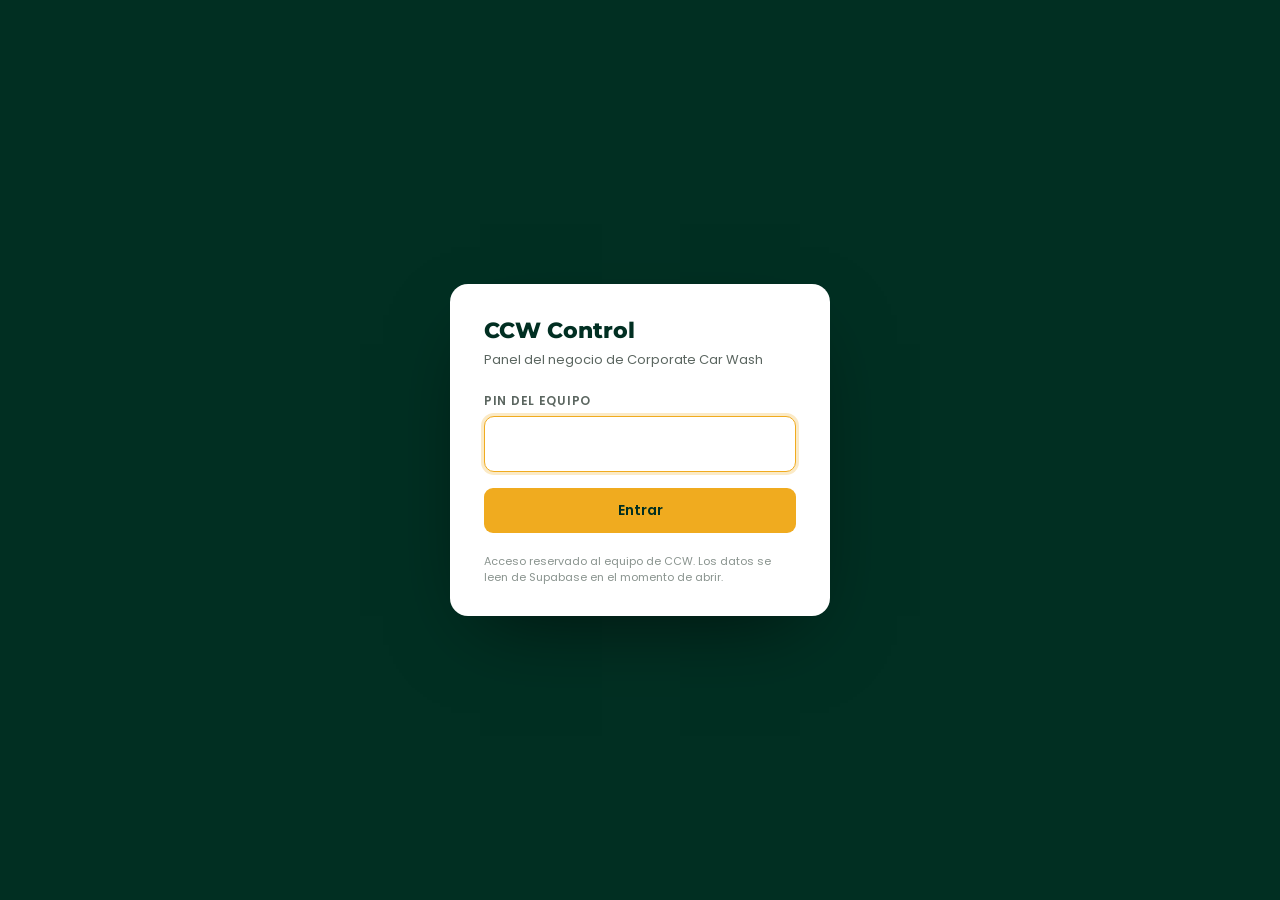
==== ccw-control/index.html @ eb828b96 "CCW Control: página para GitHub Pages con PIN en el navegador; la función pasa a ser solo API (CORS," ====
<!doctype html><html lang="es"><head><meta charset="utf-8"><meta name="viewport" content="width=device-width,initial-scale=1,viewport-fit=cover"><style>:root{color-scheme:light}body{margin:0;font:14px system-ui,sans-serif}img{max-width:100%}[hidden]{display:none!important}</style></head><body><title>CCW Control</title>
<link rel="stylesheet" href="https://fonts.googleapis.com/css2?family=Montserrat:wght@600;700;800&family=Poppins:wght@400;500;600&family=JetBrains+Mono:wght@400;500;600&display=swap">
<style>
  /* Corporate Car Wash: verde #012f22, ámbar #f0ab1f, Montserrat para títulos, Poppins para texto. */
  :root {
    --brand: #012f22; --brand-2: #0a4a38; --accent-ink: #012f22; --amber: #f0ab1f; --amber-soft: #fdf1d3;
    --bg: #f2f5f2; --surface: #ffffff; --surface-2: #f6f8f5; --ink: #0f1f19; --ink-soft: #5c6d66; --line: #dde4df; --line-strong: #bcc8c1;
    --rail: #012f22; --rail-ink: #f3f7f4; --rail-soft: #9db7ac; --rail-active: #f0ab1f;
    --good: #1f8a4c; --good-soft: #dff3e6; --warn: #b26b00; --warn-soft: #fff0d3; --bad: #c0392b; --bad-soft: #fbe1dd; --muted: #93a39c;
    --map-bg: #e9efe6; --map-land: #eef2ea; --map-urban: #f6f4ee; --map-line: #b8c2b9; --map-line-2: #d9dfd6; --map-road: #ffffff; --map-road-case: #cfcac0; --map-motorway: #f3cf8f; --map-motorway-case: #d8ac5b; --map-rail: #b9b3a8; --map-ink: #5b6660; --map-ink-strong: #1b2a24;
    --display: "Montserrat", "Helvetica Neue", Arial, sans-serif; --body: "Poppins", "Segoe UI", system-ui, sans-serif; --mono: "JetBrains Mono", ui-monospace, Consolas, monospace;
    --shadow: 0 1px 2px rgba(1, 47, 34, .06), 0 10px 28px -18px rgba(1, 47, 34, .35);
  }
  @media (prefers-color-scheme: dark) {
    :root:not([data-theme="light"]) {
      --brand: #0d3b2d; --brand-2: #14523f; --accent-ink: #f3b73a; --amber: #f3b73a; --amber-soft: #3b2e0e;
      --bg: #0b1512; --surface: #122019; --surface-2: #182a22; --ink: #e9f0ec; --ink-soft: #a8bbb2; --line: #223b31; --line-strong: #35543f;
      --rail: #07110d; --rail-ink: #f3f7f4; --rail-soft: #8fa89d; --rail-active: #f3b73a;
      --good: #4fcf85; --good-soft: #14382a; --warn: #e6b04f; --warn-soft: #3b2d10; --bad: #f08a80; --bad-soft: #43201d; --muted: #778a80;
      --shadow: none; color-scheme: dark;
    }
  }
  :root[data-theme="dark"] {
    --brand: #0d3b2d; --brand-2: #14523f; --accent-ink: #f3b73a; --amber: #f3b73a; --amber-soft: #3b2e0e;
    --bg: #0b1512; --surface: #122019; --surface-2: #182a22; --ink: #e9f0ec; --ink-soft: #a8bbb2; --line: #223b31; --line-strong: #35543f;
    --rail: #07110d; --rail-ink: #f3f7f4; --rail-soft: #8fa89d; --rail-active: #f3b73a;
    --good: #4fcf85; --good-soft: #14382a; --warn: #e6b04f; --warn-soft: #3b2d10; --bad: #f08a80; --bad-soft: #43201d; --muted: #778a80;
    --shadow: none; color-scheme: dark;
  }
  * { box-sizing: border-box; }
  html, body { height: 100%; }
  body { background: var(--bg); color: var(--ink); font-family: var(--body); font-size: 14px; line-height: 1.5; -webkit-font-smoothing: antialiased; }
  .app { display: grid; grid-template-columns: 236px minmax(0, 1fr); min-height: 100%; background: linear-gradient(90deg, var(--rail) 236px, var(--bg) 236px); }
  .rail { min-width: 0; background: var(--rail); color: var(--rail-ink); padding: calc(20px + env(safe-area-inset-top, 0px)) 14px 18px; display: flex; flex-direction: column; gap: 20px; position: sticky; top: 0; height: 100vh; }
  .mark { display: flex; align-items: center; gap: 12px; padding: 2px 6px; }
  .mark .logo { width: 46px; height: 46px; flex: none; color: #ffffff; }
  .mark .logo svg { width: 100%; height: 100%; display: block; }
  .mark b { font: 700 15px/1.05 var(--display); letter-spacing: .04em; text-transform: uppercase; display: block; }
  .mark span { font: 500 10.5px var(--body); color: var(--rail-soft); letter-spacing: .02em; }
  .nav { display: flex; flex-direction: column; gap: 2px; min-width: 0; }
  .nav button { display: flex; align-items: center; gap: 10px; width: 100%; background: none; border: 0; color: var(--rail-soft); font: 500 13.5px var(--body); padding: 9px 10px; border-radius: 8px; cursor: pointer; text-align: left; }
  .nav button svg { width: 16px; height: 16px; flex: none; }
  .nav button:hover { color: var(--rail-ink); background: rgba(255,255,255,.06); }
  .nav button[aria-selected="true"] { color: var(--rail-ink); background: rgba(255,255,255,.1); box-shadow: inset 3px 0 0 var(--rail-active); font-weight: 600; }
  .nav button:focus-visible { outline: 2px solid var(--rail-active); outline-offset: -2px; }
  .railfoot { margin-top: auto; display: grid; gap: 5px; font: 400 11px var(--body); color: var(--rail-soft); line-height: 1.45; }
  .railfoot b { color: var(--rail-ink); font-weight: 600; }
  .work { min-width: 0; padding: 22px clamp(16px, 3vw, 40px) 72px; display: grid; gap: 26px; align-content: start; }
  .topbar { display: flex; justify-content: space-between; align-items: center; gap: 12px; flex-wrap: wrap; }
  .topbar h1 { font: 800 clamp(22px, 2.4vw, 28px) var(--display); letter-spacing: -.01em; margin: 0; line-height: 1.1; }
  .topbar p { margin: 2px 0 0; color: var(--ink-soft); max-width: 70ch; font-size: 13px; }
  .filter { display: flex; align-items: center; gap: 6px; flex-wrap: wrap; background: var(--surface); border: 1px solid var(--line); border-radius: 10px; padding: 6px 8px; box-shadow: var(--shadow); }
  .filter label { font: 500 11px var(--body); color: var(--ink-soft); }
  .filter select { font: 500 12.5px var(--body); color: var(--ink); background: var(--surface-2); border: 1px solid var(--line); border-radius: 7px; padding: 5px 8px; }
  .filter .chips { display: flex; gap: 4px; flex-wrap: wrap; }
  .filter .chips button { font: 500 11.5px var(--body); color: var(--ink-soft); background: none; border: 1px solid var(--line); border-radius: 999px; padding: 4px 9px; cursor: pointer; }
  .filter .chips button:hover { color: var(--ink); border-color: var(--line-strong); }
  .filter .chips button[aria-pressed="true"] { color: #012f22; background: var(--amber); border-color: var(--amber); font-weight: 600; }
  @media (max-width: 860px) {
    .app { grid-template-columns: minmax(0, 1fr); background: var(--bg); }
    .rail { position: sticky; height: auto; padding: calc(10px + env(safe-area-inset-top, 0px)) 12px 8px; gap: 8px; z-index: 5; }
    .nav { flex-direction: row; overflow-x: auto; scrollbar-width: none; }
    .nav button { white-space: nowrap; padding: 7px 10px; }
    .nav button[aria-selected="true"] { box-shadow: inset 0 -3px 0 var(--rail-active); }
    .railfoot { display: none; }
    .work { padding: 14px 16px 56px; }
  }
  .hero { border-radius: 14px; padding: 20px 22px; color: #fff; display: grid; grid-template-columns: minmax(0, 1fr) auto; gap: 18px; align-items: start; box-shadow: var(--shadow); background: var(--brand); position: relative; overflow: hidden; }
  .hero::after { content: ""; position: absolute; right: -60px; top: -60px; width: 220px; height: 220px; border-radius: 50%; background: rgba(255,255,255,.05); }
  .hero .state { display: inline-flex; align-items: center; gap: 8px; font: 600 11px var(--body); letter-spacing: .1em; text-transform: uppercase; color: rgba(255,255,255,.8); }
  .hero .state i { width: 10px; height: 10px; border-radius: 50%; display: inline-block; }
  .hero .state i.bad { background: #ff6b5b; } .hero .state i.warn { background: var(--amber); } .hero .state i.good { background: #4fe0a0; }
  .hero h2 { font: 800 clamp(19px, 2.2vw, 24px) var(--display); margin: 6px 0 10px; letter-spacing: -.01em; text-wrap: balance; }
  .hero ul { margin: 0; padding-left: 18px; display: grid; gap: 4px; max-width: 80ch; font-size: 13.5px; color: rgba(255,255,255,.92); }
  .hero .big { text-align: right; font: 500 11.5px var(--body); color: rgba(255,255,255,.8); position: relative; }
  .hero .big b { display: block; font: 800 44px var(--display); line-height: 1; letter-spacing: -.02em; color: var(--amber); }
  @media (max-width: 760px) { .hero { grid-template-columns: 1fr; } .hero .big { text-align: left; } }
  .kpis { display: grid; grid-template-columns: repeat(4, minmax(0, 1fr)); gap: 20px; }
  @media (max-width: 1100px) { .kpis { grid-template-columns: repeat(2, minmax(0, 1fr)); } }
  .kpi { background: var(--surface); border: 1px solid var(--line); border-radius: 12px; padding: 18px 20px 18px 24px; display: grid; gap: 6px; position: relative; overflow: hidden; box-shadow: var(--shadow); min-width: 0; }
  .kpi::before { content: ""; position: absolute; left: 0; top: 0; bottom: 0; width: 5px; background: var(--brand-2); }
  .kpi.good::before { background: var(--good); } .kpi.warn::before { background: var(--warn); } .kpi.bad::before { background: var(--bad); } .kpi.amber::before { background: var(--amber); }
  .kpi .lbl { font-size: 12px; color: var(--ink-soft); font-weight: 500; }
  .kpi .val { font: 700 25px var(--display); letter-spacing: -.01em; font-variant-numeric: tabular-nums; line-height: 1.1; overflow-wrap: anywhere; }
  .kpi .sub { font-size: 11.5px; color: var(--ink-soft); }
  .panel { background: var(--surface); border: 1px solid var(--line); border-radius: 14px; padding: 22px 24px; display: grid; gap: 18px; align-content: start; min-width: 0; box-shadow: var(--shadow); contain: layout paint; }
  .panel-head { display: flex; justify-content: space-between; align-items: baseline; gap: 10px; flex-wrap: wrap; }
  h3 { font: 700 15.5px var(--display); margin: 0; }
  .src { font: 400 11px var(--body); color: var(--muted); }
  .rail-link { color: var(--rail-soft); font-size: 11px; text-decoration: underline; text-underline-offset: 2px; }
  .pill { display: inline-block; font: 600 11px var(--body); padding: 3px 9px; border-radius: 999px; white-space: nowrap; }
  td.wrap .pill { white-space: normal; line-height: 1.35; }
  .pill.good { color: var(--good); background: var(--good-soft); } .pill.warn { color: var(--warn); background: var(--warn-soft); } .pill.bad { color: var(--bad); background: var(--bad-soft); } .pill.neutral { color: var(--ink-soft); background: var(--surface-2); } .pill.amber { color: var(--accent-ink); background: var(--amber-soft); }
  .two { display: grid; grid-template-columns: 1fr 1fr; gap: 20px; } @media (max-width: 900px) { .two { grid-template-columns: 1fr !important; } }
  .chart { width: 100%; height: auto; display: block; }
  .chart text { font: 500 11px var(--mono); fill: var(--ink-soft); }
  .legend { display: flex; gap: 14px; flex-wrap: wrap; font-size: 12px; color: var(--ink-soft); }
  .legend i { display: inline-block; width: 10px; height: 10px; border-radius: 3px; margin-right: 6px; vertical-align: -1px; }
  .tablewrap { overflow-x: auto; border: 1px solid var(--line); border-radius: 10px; }
  table { border-collapse: separate; border-spacing: 0; width: 100%; font-size: 13px; font-variant-numeric: tabular-nums; }
  th, td { padding: 9px 9px; border-bottom: 1px solid var(--line); text-align: left; vertical-align: middle; white-space: nowrap; }
  th { font: 600 10.5px var(--body); letter-spacing: .06em; text-transform: uppercase; color: var(--ink-soft); background: var(--surface-2); position: sticky; top: 0; z-index: 1; }
  td.num, th.num { text-align: right; font-family: var(--mono); font-size: 12.5px; }
  td.wrap, th.wrap { white-space: normal; min-width: 200px; }
  tbody tr:last-child td { border-bottom: 0; }
  tbody tr:hover td { background: var(--surface-2); }
  /* nota */
  .grade { display: inline-grid; place-items: center; width: 66px; height: 54px; border-radius: 14px; color: #fff; font: 800 18px var(--display); letter-spacing: -.02em; line-height: 1; }
  .grade small { font: 600 7.5px var(--body); letter-spacing: .05em; text-transform: uppercase; opacity: .92; margin-top: 3px; }
  .grade.sm { width: 38px; height: 38px; border-radius: 10px; font-size: 14px; } .grade.sm small { display: none; }
  .grade.g4 { background: var(--good); } .grade.g3 { background: #4ea266; } .grade.g2 { background: var(--warn); } .grade.g1 { background: var(--bad); } .grade.g0 { background: var(--muted); }
  .gradelegend { display: flex; gap: 10px; flex-wrap: wrap; font-size: 11.5px; color: var(--ink-soft); align-items: center; }
  .gradelegend i { display: inline-block; width: 10px; height: 10px; border-radius: 3px; margin-right: 5px; vertical-align: -1px; }
  /* ranking */
  .rank { display: grid; gap: 12px; }
  .rank .row { display: grid; grid-template-columns: 28px 66px 230px minmax(0, 1fr) 120px 240px; gap: 16px; align-items: center; padding: 12px 16px; border: 1px solid var(--line); border-radius: 10px; background: var(--surface); }
  .rank .pos { font: 800 14px var(--display); color: var(--ink-soft); text-align: center; }
  .rank .who b { display: block; font: 600 13.5px var(--body); } .rank .who span { font-size: 11.5px; color: var(--ink-soft); display: block; }
  .rank .bar { display: grid; gap: 5px; min-width: 0; }
  .rank .bar .track { height: 10px; background: var(--surface-2); border-radius: 5px; overflow: hidden; position: relative; }
  .rank .bar .track i { display: block; height: 100%; border-radius: 5px; }
  .rank .bar .track em { position: absolute; top: -3px; bottom: -3px; width: 2px; background: var(--ink); opacity: .6; }
  .rank .bar small { font-size: 11px; color: var(--ink-soft); display: flex; justify-content: space-between; gap: 8px; align-items: center; }
  .rank .metric { font: 700 18px var(--display); font-variant-numeric: tabular-nums; text-align: right; }
  .rank .metric span { display: block; font: 500 10.5px var(--body); color: var(--ink-soft); }
  .rank .act { text-align: right; }
  @media (max-width: 1000px) { .rank .row { grid-template-columns: 24px 66px minmax(0, 1fr) 100px; } .rank .bar, .rank .act { grid-column: 1 / -1; } .rank .act { text-align: left; } }
  /* finance sheet: airy */
  .sheet table { font-size: 12px; }
  .sheet th, .sheet td { padding: 7px 12px; border-bottom: 1px solid var(--line); }
  .sheet th { background: var(--surface); border-bottom: 1px solid var(--line-strong); padding: 10px 12px; }
  .sheet th:first-child, .sheet td:first-child { position: sticky; left: 0; background: var(--surface); z-index: 2; min-width: 230px; max-width: 280px; white-space: normal; }
  .sheet th:first-child { z-index: 3; }
  .sheet td.num, .sheet th.num { font-size: 11.5px; }
  .sheet tr.sp td { border-bottom: 0; height: 14px; padding: 0; }
  .sheet tr.sec td { background: var(--surface); color: var(--accent-ink); font: 700 10.5px var(--body); letter-spacing: .1em; text-transform: uppercase; padding: 14px 12px 6px; border-bottom: 2px solid var(--brand-2); }
  .sheet tr.total td { font-weight: 600; background: var(--surface-2); }
  .sheet tr.key td { font-weight: 700; } .sheet tr.key td:first-child { box-shadow: inset 3px 0 0 var(--amber); }
  .sheet td.neg { color: var(--bad) !important; } .sheet td.zero { color: var(--muted); }
  .sheet tr.ratio td { color: var(--ink-soft); font-size: 11.5px; border-bottom: 0; padding: 4px 12px; } .sheet tr.ratio td:first-child { padding-left: 20px; }
  .sheet th.tot, .sheet td.tot { position: sticky; right: 0; background: var(--surface); z-index: 2; border-left: 1px solid var(--line-strong); font-weight: 600; }
  .sheet th.tot { z-index: 3; } .sheet tr.total td.tot { background: var(--surface-2); }
  .sheet th.cur { color: var(--accent-ink); }
  .sheet tbody tr:hover td { background: inherit; } .sheet tbody tr.total:hover td { background: var(--surface-2); }
  .subtabs { display: inline-flex; gap: 2px; background: var(--surface-2); border: 1px solid var(--line); border-radius: 10px; padding: 3px; }
  .subtabs button { font: 600 12.5px var(--body); color: var(--ink-soft); background: none; border: 0; border-radius: 8px; padding: 6px 12px; cursor: pointer; }
  .subtabs button[aria-selected="true"] { background: var(--surface); color: var(--accent-ink); box-shadow: var(--shadow); }
  .toolbar { display: flex; justify-content: space-between; align-items: center; gap: 14px; flex-wrap: wrap; }
  .toolbar .grp { display: flex; gap: 10px; flex-wrap: wrap; align-items: center; }
  .btn { display: inline-flex; align-items: center; gap: 8px; font: 600 12.5px var(--body); color: #012f22; background: var(--amber); border: 0; border-radius: 9px; padding: 8px 14px; cursor: pointer; text-decoration: none; }
  .btn.ghost { background: var(--surface); color: var(--accent-ink); border: 1px solid var(--line-strong); }
  .btn:hover { filter: brightness(1.05); } .btn[disabled] { opacity: .6; cursor: default; }
  .btn svg { width: 14px; height: 14px; }
  .kv { display: grid; grid-template-columns: 1fr auto; gap: 6px 12px; font-size: 13px; margin: 0; }
  .kv dt { color: var(--ink-soft); margin: 0; } .kv dd { margin: 0; font: 600 12.5px var(--mono); text-align: right; }
  .hbars { display: grid; gap: 8px; }
  .hbars div { display: grid; grid-template-columns: 170px 1fr auto; gap: 10px; align-items: center; font-size: 12.5px; }
  .hbars i { display: block; height: 12px; border-radius: 6px; background: var(--brand-2); }
  .hbars b { font: 600 12px var(--mono); }
  .waterfall { display: grid; gap: 6px; }
  .waterfall div { display: grid; grid-template-columns: 220px 1fr auto; gap: 10px; align-items: center; font-size: 12.5px; }
  .waterfall i { display: block; height: 14px; border-radius: 4px; }
  .waterfall b { font: 600 12px var(--mono); min-width: 64px; text-align: right; }
  /* map */
  .mapbox { position: relative; border-radius: 10px; overflow: hidden; background: var(--map-bg); border: 1px solid var(--line); isolation: isolate; z-index: 0; }
  .map { width: 100%; height: auto; aspect-ratio: 1000 / 470; min-height: 280px; max-height: 470px; display: block; background: var(--map-bg); cursor: grab; touch-action: none; }
  .map:active { cursor: grabbing; }
  .map .dist { fill: var(--map-land); stroke: none; }
  .map .dist-line { fill: none; stroke: var(--map-line); stroke-width: 1.2; }
  .map .urban { fill: var(--map-urban); stroke: none; }
  .map .barrio { fill: none; stroke: var(--map-line-2); stroke-width: .6; }
  .map .rail { fill: none; stroke: var(--map-rail); stroke-width: 1; stroke-dasharray: 4 3; }
  .map .road-case { fill: none; stroke: var(--map-road-case); stroke-width: 3.2; stroke-linecap: round; stroke-linejoin: round; }
  .map .road { fill: none; stroke: var(--map-road); stroke-width: 1.8; stroke-linecap: round; stroke-linejoin: round; }
  .map .mot-case { fill: none; stroke: var(--map-motorway-case); stroke-width: 4.2; stroke-linecap: round; stroke-linejoin: round; }
  .map .mot { fill: none; stroke: var(--map-motorway); stroke-width: 2.6; stroke-linecap: round; stroke-linejoin: round; }
  .map .apt-lbl { font: 600 10px var(--body); fill: var(--map-ink); text-anchor: middle; pointer-events: none; letter-spacing: .04em; }
  .map #mapview-e, .map #mapview-w { will-change: transform; }
  .map .dist-lbl { font: 600 11px var(--body); fill: var(--map-ink); opacity: .85; text-anchor: middle; pointer-events: none; paint-order: stroke; stroke: var(--map-urban); stroke-width: 3px; }
  .map .bld-lbl { font: 700 11px var(--body); fill: var(--map-ink-strong); paint-order: stroke; stroke: #ffffff; stroke-width: 4px; stroke-linejoin: round; }
  .mapctl { position: absolute; top: 10px; right: 10px; display: grid; gap: 4px; z-index: 3; }
  .mapattr { position: absolute; right: 10px; bottom: 10px; z-index: 1001; font: 500 10px var(--body); color: #3d4a44; background: rgba(255,255,255,.85); border-radius: 6px; padding: 2px 7px; pointer-events: none; }
  .legend-row { display: flex; align-items: center; justify-content: space-between; gap: 12px; flex-wrap: wrap; }
  .maphint { position: absolute; left: 10px; bottom: 10px; z-index: 1001; font: 500 11px var(--body); color: var(--ink-soft); background: var(--surface); border: 1px solid var(--line); border-radius: 999px; padding: 4px 10px; pointer-events: none; }
  .mapctl button { width: 32px; height: 32px; border-radius: 8px; border: 1px solid var(--line-strong); background: var(--surface); color: var(--ink); font: 700 16px var(--display); cursor: pointer; }
  .mapctl button:hover { background: var(--surface-2); }
  .leaflet-box { height: min(470px, 46vw); min-height: 300px; width: 100%; }
  .zone-tip { font: 700 13px var(--display); color: #0f1f19; background: rgba(255,255,255,.94); border: 0; box-shadow: 0 1px 3px rgba(0,0,0,.2); padding: 4px 10px; }
  .map .zone-lbl { font: 700 14px var(--display); text-anchor: middle; paint-order: stroke; stroke: #ffffff; stroke-width: 4px; }
  .leaflet-container { font-family: var(--body); }
  .leaflet-popup-content { font: 12.5px var(--body); }
  .bld-tip { font: 600 11px var(--body); color: #0f1f19; background: rgba(255,255,255,.9); border: 0; box-shadow: 0 1px 3px rgba(0,0,0,.2); padding: 2px 6px; }
  .bld-tip::before { display: none; }
  /* ficha y comparación */
  .clickable { cursor: pointer; }
  .rank .row.clickable:hover { border-color: var(--line-strong); background: var(--surface-2); }
  .rank .row.is-sel, tr.is-sel td { box-shadow: inset 4px 0 0 var(--amber); }
  .rank .row.is-cmp, tr.is-cmp td { box-shadow: inset 4px 0 0 var(--brand-2); }
  tbody tr.is-sel td:first-child { box-shadow: inset 4px 0 0 var(--amber); } tbody tr.is-cmp td:first-child { box-shadow: inset 4px 0 0 var(--brand-2); }
  tbody tr.is-sel td, tbody tr.is-cmp td { box-shadow: none; background: var(--surface-2); }
  .panel.detail { border-color: var(--line-strong); }
  .panel .grp { display: flex; gap: 8px; align-items: center; flex-wrap: wrap; }
  .sel { font: 500 12.5px var(--body); color: var(--ink); background: var(--surface-2); border: 1px solid var(--line); border-radius: 8px; padding: 6px 10px; min-width: 160px; }
  .dgrid { display: grid; grid-template-columns: 1fr; gap: 18px; } .dgrid.two-cards { grid-template-columns: 1fr 1fr; } @media (max-width: 1000px) { .dgrid.two-cards { grid-template-columns: 1fr; } }
  .dcard { border: 1px solid var(--line); border-radius: 12px; padding: 18px; display: grid; gap: 16px; background: var(--surface-2); min-width: 0; align-content: start; }
  .dhead { display: grid; grid-template-columns: 66px 1fr; gap: 14px; align-items: start; }
  .dhead h4 { font: 700 15px var(--display); margin: 0; }
  .gauges { display: grid; grid-template-columns: repeat(4, minmax(0, 1fr)); gap: 8px; }
  .gauge { text-align: center; display: grid; gap: 2px; justify-items: center; }
  .gauge svg { width: 72px; height: 72px; }
  .gauge .g-val { font: 700 13px var(--display); fill: var(--ink); }
  .gauge .g-lbl { font-size: 10.5px; color: var(--ink-soft); line-height: 1.2; }
  .funnel { display: grid; gap: 5px; }
  .funnel div { display: grid; grid-template-columns: 100px 1fr auto; gap: 8px; align-items: center; font-size: 12px; color: var(--ink-soft); }
  .funnel i { display: block; height: 10px; border-radius: 5px; background: var(--brand-2); }
  .funnel b { font: 600 12px var(--mono); color: var(--ink); }
  .notabars { display: grid; gap: 7px; }
  .notabars div { display: grid; grid-template-columns: minmax(0, 1.2fr) minmax(0, 1fr) 36px; gap: 10px; align-items: center; font-size: 12px; }
  .notabars div span em { font-style: normal; color: var(--muted); }
  .notabars .track { height: 8px; background: var(--surface); border-radius: 4px; overflow: hidden; border: 1px solid var(--line); }
  .notabars .track i { display: block; height: 100%; }
  .notabars b { font: 600 12px var(--mono); text-align: right; }
  .fbar { display: flex; gap: 10px; align-items: center; flex-wrap: wrap; }
  .fbar input { font: 400 13px var(--body); color: var(--ink); background: var(--surface-2); border: 1px solid var(--line); border-radius: 8px; padding: 7px 12px; min-width: 240px; flex: 1 1 240px; max-width: 420px; }
  .fbar .chips { display: flex; gap: 4px; flex-wrap: wrap; }
  .fbar .chips button { font: 500 11.5px var(--body); color: var(--ink-soft); background: none; border: 1px solid var(--line); border-radius: 999px; padding: 4px 10px; cursor: pointer; }
  .fbar .chips button[aria-pressed="true"] { color: #012f22; background: var(--amber); border-color: var(--amber); font-weight: 600; }
  table.cmp td.pos { color: var(--good); font-weight: 600; } table.cmp td.negd { color: var(--bad); font-weight: 600; }
  /* modal */
  .modal { position: fixed; inset: 0; background: rgba(1, 20, 14, .55); backdrop-filter: blur(2px); z-index: 10000; display: grid; place-items: center; padding: 20px; overflow: auto; }
  .modal-box { background: var(--surface); border: 1px solid var(--line-strong); border-radius: 16px; box-shadow: 0 30px 80px -30px rgba(0,0,0,.6); width: min(760px, 100%); max-height: calc(100vh - 40px); overflow: hidden; padding: 0; display: flex; flex-direction: column; }
  .modal .mbody { overflow: auto; padding: 22px 26px 28px; display: grid; gap: 22px; align-content: start; }
  .modal .mbody .dcard { gap: 18px; }
  .modal .mbody .dcard > div { padding-top: 2px; }
  .modal-box.wide { width: min(1180px, 100%); }
  .modal .panel-head { position: static; background: var(--surface); padding: 20px 26px 16px; border-bottom: 1px solid var(--line); display: grid; gap: 12px; flex: none; }
  .modal .panel-head .grp { display: grid; grid-template-columns: auto minmax(160px, 1fr) auto minmax(160px, 1fr) auto; gap: 10px; align-items: center; }
  @media (max-width: 760px) { .modal .panel-head .grp { grid-template-columns: 1fr 1fr; } .modal .panel-head .grp label { display: none; } }
  .modal .sel { min-width: 0; width: 100%; }
  .modal .dcard { padding: 18px 20px; gap: 14px; }
  .modal .gauge svg { width: 66px; height: 66px; } .modal .gauge .g-val { font-size: 12.5px; } .modal .gauge .g-lbl { font-size: 10.5px; }
  .modal .kv { font-size: 12px; gap: 4px 12px; } .modal .kv dd { font-size: 11.5px; }
  .modal .funnel div { font-size: 11.5px; grid-template-columns: 90px 1fr auto; } .modal .funnel i { height: 8px; }
  .modal .notabars div { font-size: 11.5px; }
  .modal .dhead h4 { font-size: 14px; }
  .modal .grade { width: 58px; height: 48px; font-size: 16px; }
  .modal .note { font-size: 12px; }
  /* goals */
  .goal { border: 1px solid var(--line); border-radius: 12px; padding: 18px 20px; display: grid; grid-template-columns: minmax(0, 1.4fr) minmax(0, 2fr); gap: 10px 20px; background: var(--surface); box-shadow: var(--shadow); }
  @media (max-width: 760px) { .goal { grid-template-columns: 1fr; } }
  .goal .nm { font: 700 14px var(--display); }
  .goal .how { font-size: 12px; color: var(--ink-soft); margin-top: 4px; }
  .goal .nums { display: flex; justify-content: space-between; align-items: baseline; gap: 10px; font-size: 12px; color: var(--ink-soft); }
  .goal .nums b { font: 700 17px var(--display); color: var(--ink); }
  .goal .track { height: 12px; border-radius: 6px; background: var(--surface-2); position: relative; overflow: visible; margin-top: 6px; }
  .goal .track i { display: block; height: 100%; border-radius: 6px; }
  .goal .track em { position: absolute; top: -4px; bottom: -4px; width: 2px; background: var(--ink); }
  .goal .track em::after { content: "ritmo"; position: absolute; top: 14px; left: -14px; font: 500 9.5px var(--body); color: var(--ink-soft); }
  .goal .st { display: flex; justify-content: space-between; align-items: center; gap: 8px; margin-top: 8px; font-size: 11.5px; color: var(--ink-soft); }
  .timeline { display: grid; gap: 6px; }
  .timeline .track { height: 10px; border-radius: 5px; background: rgba(255,255,255,.15); overflow: hidden; }
  .timeline .track i { display: block; height: 100%; background: var(--amber); }
  .timeline small { display: flex; justify-content: space-between; font-size: 11.5px; color: rgba(255,255,255,.8); }
  .note { font-size: 12.5px; color: var(--ink-soft); max-width: 90ch; }
  .avisos { margin: 0; padding-left: 18px; display: grid; gap: 6px; font-size: 13px; color: var(--ink-soft); }
  .pin-gate { position: fixed; inset: 0; z-index: 20000; display: grid; place-items: center; background: #012f22; padding: 16px; }
  .pin-card { background: #fff; color: #0f1f19; border-radius: 18px; padding: 34px 34px 30px; width: min(380px, 100%); box-shadow: 0 30px 80px -30px rgba(0,0,0,.6); box-sizing: border-box; display: grid; gap: 6px; }
  .pin-card h1 { font: 800 22px/1.2 var(--display); margin: 0; color: #012f22; }
  .pin-card .sub { color: #5b6660; font-size: 13px; margin: 0 0 16px; }
  .pin-card label { font-size: 12px; font-weight: 600; letter-spacing: .06em; text-transform: uppercase; color: #5b6660; }
  .pin-card input { width: 100%; box-sizing: border-box; font: 600 20px/1 var(--body); letter-spacing: .2em; padding: 12px 14px; border: 1px solid #c9d4cd; border-radius: 10px; outline: none; color: #0f1f19; background: #fff; }
  .pin-card input:focus { border-color: var(--amber); box-shadow: 0 0 0 3px rgba(240,171,31,.25); }
  .pin-card .btn { margin-top: 10px; width: 100%; justify-content: center; padding: 12px; font-size: 14px; }
  .pin-card .err { color: #b42318; font-size: 13px; margin: 4px 0 0; }
  .pin-card .foot { margin: 14px 0 0; font-size: 11px; color: #8a948f; }
  .empty { background: var(--surface); border: 1px dashed var(--line-strong); border-radius: 14px; text-align: center; padding: 44px 16px; color: var(--ink-soft); display: grid; gap: 8px; justify-items: center; }
  .empty .dot { width: 10px; height: 10px; border-radius: 50%; background: var(--amber); animation: pulse 1.4s ease-in-out infinite; }
  @keyframes pulse { 0%, 100% { opacity: .35 } 50% { opacity: 1 } }
  @media (prefers-reduced-motion: reduce) { .empty .dot { animation: none; } }
  section.tab { display: grid; gap: 26px; }
  #fin-pl, #fin-datos { display: grid; gap: 26px; }
  a { color: var(--accent-ink); }
  [hidden] { display: none !important; }
</style>

<div class="app">
  <aside class="rail">
    <div class="mark"><div class="logo" id="logo"></div><div><b>Corporate<br>Car Wash</b><span>Control del negocio</span></div></div>
    <nav class="nav" role="tablist" id="tabs">
      <button role="tab" data-tab="resumen" aria-selected="true"><svg viewBox="0 0 16 16" fill="none" stroke="currentColor" stroke-width="1.6"><rect x="2" y="2" width="5" height="5" rx="1"/><rect x="9" y="2" width="5" height="5" rx="1"/><rect x="2" y="9" width="5" height="5" rx="1"/><rect x="9" y="9" width="5" height="5" rx="1"/></svg>Resumen</button>
      <button role="tab" data-tab="edificios" aria-selected="false"><svg viewBox="0 0 16 16" fill="none" stroke="currentColor" stroke-width="1.6"><path d="M2 14V3l5-1.5V14M7 14h7V6H7"/><path d="M9 8h1M9 10h1M9 12h1M4 5h1M4 7h1M4 9h1M4 11h1"/></svg>Edificios</button>
      <button role="tab" data-tab="trabajadores" aria-selected="false"><svg viewBox="0 0 16 16" fill="none" stroke="currentColor" stroke-width="1.6"><circle cx="8" cy="5" r="3"/><path d="M2.5 14a5.5 5.5 0 0 1 11 0"/></svg>Trabajadores</button>
      <button role="tab" data-tab="finanzas" aria-selected="false"><svg viewBox="0 0 16 16" fill="none" stroke="currentColor" stroke-width="1.6"><path d="M2 13h12M3 10l3-3 3 2 4-5"/></svg>Finanzas</button>
      <button role="tab" data-tab="objetivos" aria-selected="false"><svg viewBox="0 0 16 16" fill="none" stroke="currentColor" stroke-width="1.6"><circle cx="8" cy="8" r="6"/><circle cx="8" cy="8" r="2.5"/><path d="M8 2v2M8 12v2M2 8h2M12 8h2"/></svg>Objetivos</button>
    </nav>
    <div class="railfoot"><div><b id="r-updated">Esperando datos…</b></div><div id="r-range"></div><div id="r-sync">Supabase · Excel financiero · Libros CCW</div><div id="r-salir" hidden><a href="#" class="rail-link">Cerrar sesión del panel</a></div><div id="r-full" hidden><a href="https://bvpzazuoatrzblogaqjj.supabase.co/functions/v1/ccw-control/" target="_blank" rel="noopener" class="rail-link">Abrir el panel completo (mapa real, datos en vivo)</a></div></div>
  </aside>

  <main class="work">
    <div class="topbar">
      <div><h1 id="h1">CCW Control</h1><p id="h1p"></p></div>
      <div class="filter" id="filter" hidden>
        <label>Desde</label><select id="f-desde"></select>
        <label>hasta</label><select id="f-hasta"></select>
        <div class="chips" id="f-chips"><button data-q="1">Este mes</button><button data-q="3">3 meses</button><button data-q="6">6 meses</button><button data-q="12">12 meses</button><button data-q="all">Todo</button></div>
      </div>
    </div>
    <div id="pin-gate" class="pin-gate" hidden><form class="pin-card" id="pin-form" autocomplete="off"><h1>CCW Control</h1><p class="sub">Panel del negocio de Corporate Car Wash</p><label for="pin-input">PIN del equipo</label><input id="pin-input" type="password" inputmode="numeric" autocomplete="current-password" required><p class="err" id="pin-err" hidden>PIN incorrecto.</p><button type="submit" class="btn" id="pin-btn">Entrar</button><p class="foot">Acceso reservado al equipo de CCW. Los datos se leen de Supabase en el momento de abrir.</p></form></div>
    <div id="empty" class="empty">
      <div class="dot"></div>
      <div><strong>Cargando el estado del negocio</strong></div>
      <div class="note">Resumen con filtro de fechas, edificios con ranking y mapa, trabajadores, finanzas (P&amp;L y datos relevantes) y objetivos.</div>
    </div>
    <section class="tab" id="tab-resumen" hidden></section>
    <section class="tab" id="tab-edificios" hidden></section>
    <section class="tab" id="tab-trabajadores" hidden></section>
    <section class="tab" id="tab-finanzas" hidden></section>
    <section class="tab" id="tab-objetivos" hidden></section>
  </main>
</div>
<div class="modal" id="modal" hidden><div class="modal-box" id="modal-box" role="dialog" aria-modal="true" aria-label="Ficha"><div id="modal-content"></div></div></div>

<script>
(function () {
  "use strict";
  const EMBEDDED = null;
  const LOGO_MASK = "iVBORw0KGgoAAAANSUhEUgAAAUAAAAFACAAAAADo+/p2AAAep0lEQVR42u1deYAUxfV+VdW7LKvIIaDAqqCIIuoPVFAQURQURaN4Bo0nXqBG8AATQUnwgiCCRpHEgBoRjQcRjYkkCiLIJYI3KiDKzQKCILDbVfX9/gBheqa7t2emerpndvsfXWamj6/[base64]/uQwJzTanjsIV2K+q+BlvA9lASea1HDYzfnd9YCH/Y6ePzTAzWuMIW9rSYCtkaQQwIrrqcaV7iXvYz2fXAblELAQ9vAh12pRhXugk8QXbY4EHsTlTUw4bAaHu9yfse/[base64]/N3VhcpjJojO+9K880vh8bTOBQmhIDrs5awTjwA8ltDjmhWcK+SCag3ZnEbNNDsebxxUWlCukAmiCz8Nmb1Jha7zCojHguiY13LAXqcr/OexRFZBwMeo0WMVuWGvQ9JUPl4IhS4uiPddnTv2OiXNDSLPx+6YIOoyI6fsdfJ4Tn63IwmiQ/4WEXy/tDFMaJ63POacSn+3ucpmjbBd4aZ781PSMEF04edROL8UV/hZrzyUNIKozT8jZK+zjeGt4/JM0ghGdR/cbrZmmpUrlKMOyCNXyATRNUujZ6+zHalPvnRmMovolKmhFf0ylzTzu+eFpBFEZWMRF/Y6IXz20NjzmAsSv10frXTxkTQb79mHGI83e3vMzqpZI/QqzUUx7swUREdOipnzS5U0U0+MqSvknOoM3hrmiIchSWM/fkgMXSGziC75Ok7SxW8M/[base64]/ZK4eeR+//yInM3Xvn3rMoGSqH8TucqHIKdE8gLSuDL6xrs/lGXKQaqFxJYfkMOqzSCqOTeH7Nirw1MTJ53zqhsJ3QAv7luQAmREEIIixGd/3n2EGobmJmrMXjOiF32Wbbs/eLslNtl1HhbVQBqCT2+LOGnglPJwHXZp0FKAi8engNXyAXRxdklHkrhpyF1UgnDqUVFFQDawOxTk5AXRE0e22nEFW65P+wOayaITn4/uxEPG3itldurttiN/rVsCazolzpGziyio18yMAwjgSW/CZXHgqjFBJ3Vy5Yan/VwvUlm0Ww/JmoJOa6pa7BkgqjrTDOu8J1OofGYMyoZmN38QC1hP7Sva7hjRXS9TxDWNjC1k2cFinPiV39jxBWqsQeFAiETRJdk2etiA++d4H53gugy5V1P2L1Qhw+7BNF+9xiIJhJYP6DIvCsURO3ezq7kLDW+v9YdBC6o9E/Q2tsudj5yQFUDkoKo6ZMq+2hiAx/3MNyOxBnVG1WZ1b1pCTXGHQRmEfX61BM/[base64]/[base64]/2buwvXGMvEyT6rdqdUCqNLUP284jRFtHvDIz2K43vznD3tlXgd9ISA51qErNSr80sop4f+7L32UM8o3bnRK8sgcWXeKQN3KJnTfRL2FD3i3QRtOiyChONkjbuYlYqB5s/5+1bbeAjD/3AiQ58Wjt4r23gX209QjVrtFEbGK9XGtMbpOcILbpMGun0U+icdGUmqPiOjVWxV7infPymNUgODUqicnQTV8QtGmmmXdbGwqbp2KCgC2Di1UFDHuO8sCA6fYE/e91bwZkgOnmWq+FKYF1/t5Y/i/U01PNk49MGPHAk4XTYj2Y6TTV2Hu4AkNPB433ZO/[base64]/vYRADPcz2zlsDfmnoq525zA2dEugKTEk5jFEBI3BSkrVrQsUobu6hCl70PJOg8NyQkMOs0z9jbPK2FVrX8+aBEn2EUQP22ixZMzbPoLK4MDqhoR0Oqa5/o2r6dpwsmkcpeVTLoo8uhXdIMSKWUVKkOvLSZg2cGtwLjrGN9zaoEUNNpRvdKq+IJNGd/a/s0idRNz5ildY9Zj+yvXGIfFLOEEJaATv3IXAtz8qn3a52KVzKpma59ZA43m9N8+Q3/I6FS25SFkoc/cClJ4eIZlRDl09/ewI7p2Ykld1aHd+9MWsd9WOXpOTXfbs5tQOHkRB94bpIPVPj2EK+xpjr3eNS7lMaafg13fa/Xd0niWqP93gua9YGw0Tc1iqTSo3btnFkgaGvP74ukK3svmPtwXeVS6YPk9GS7pzYIIYTFJ3f+hGsKx+cFzXsjPDT/4zeWncpeyDZvTW4t4cZeZi3oeutaiymllNRFqy7awpAjDkcDILwfDmLVOK5cYm/dB+f11NqF2lBi6+86v2/tCdl20dKnWOIpuN6RWyuM0gIVTdzKkcrey+b9vtSNvaSYmNz+kZ0igfSaTU4U4KAtGwvMApmfh/qUpbK37ZSXWrmyV0OsvOrCry2HxQEbEOm81SinfHLaAjj/QdUdOKC2drsraEFjh67nJP1NwGm5rMAAdJojp3Lns2u65r4WpNxqHkqIBQPfc5vXhixkfN4BmBxRhBO/kx7q6q6cocX24cMrhFYUt8PKKWa+VQx1xtvFilnu5vfu3Qu9p1VG6QVzG0T8PtQlY4ptt4qgVmJd324LncGj+lhgUPPk+uAjUOTyFWXRSwNXMCYplgePC4BE+7q9TM2sby/uvcJKLbtkb//5DiCSAHTzlorLkce/JrjMEDMUOIWrOqQ1//bZ6c3JZ4VGYQR+2tRHV9aDHWeLeAaPGERhJqmFcxAyRb2MGqxTa9XxWn0ttzeTjFGxn60qMflOi5LNj3Glo6ZtdADC7++kD8F/up3pFPOD7pTGmAMrZApXAaBiL64QScbGhCr906xRySdFhBYY3yjM9aSkWjMJpbqMbpfOPaM6WWCSgubrFiWpZ6FKHn6vXUU6qBRAOQsZP9+Obc7vMnXKmHbQFlWvKBy8XJeM5jYkfs5I/+H9dpLxtHiJ0B8mzpkIHPZX8tzF0FaaqBimcO24FROCk4ProRfb6a8BbdgCG0YdRFimD89V2S3Kijz/RdwsMHCEYXR0qTdOyBWFWV5R2OEC6QjEQDdHDiD8nLL/rdRi3o/BcuUDReoJo7VAx9V1uveee/uLwgKZPyo+30RUoSItc46yuaiKDz3PhGwf2qQtxCgKo4qvMs8HQW7KB4gfgL73F7ztj2X2s/zIhVlwjHwZwwJSOET8WJ5ZIMsoLjHm/VdeUtg3lWPpROFgh8rxGF60FE7jhSPgN2vVClFIa2I5B1BlrHGY118+tGR6n8P31mw4P6q+4c6tmGUizMxDOD67bi9kQl9brPKdwjpjmcsywVroi3vYu/JmVlTZ4SotQn7hebTzbjAIGZ9wTAWEZQnYJ7xVJ3QhGGMKw0sH+p8SB07rV19Jqer1ndoo/D1Koh0T0cF1YGAkOPZ/cvC/V6mys5sRwrcPKw9YmeZXGXST64iIFGfh32/[base64]/d7m0HqfblMG5xK/3DdYgsnMF9HwVitMlz5w76Id1OwI0jnEj0WSyrEwzsOha3ekXQspRHyEDWAa44r+MgbJ9QJNxHj0e3xHC2AWU1NZFNhFoAPTaGtm0ZQIstQsPOQ3loWhxBDAnOtAUBYLlSBuWEWSC29a5wcEyysAI2kukjJ/LS4OmUgVo+OZ53mxscFom4t8hzVjWKrUuQcQeUDMGEfhrDxbTRQutCOSYgIi+SkBZrt786KYkF4A9zsU44xIm6YXImntCG5H3PeXSMP6BP24xmpUn4wXWyOQMWlEYW0mMwbjr591aNtjDz13ptBhwxfrMRGeEYCA6nvR1M12xeZ/nXofV6GH8tCDSOYLtcNhnY0CQqhFv6d3rTbIMcy6L/Qhk7CrMTu3GzFjTY0C+gExY6y1aw8DBev++SLfm8yNyZjAJxq9pwsNRI8XeBBJq0s/CIXBy2fs3ZJF0ds/CoRrDrmtxmQcWoM/4eqNiStu/bwj31M5wJA3CYo1D2+yYSQdqkr58dR3wnWGE1fhLQLy0QIZC/zoIY3KwaAFRkNhZM/L8LxwnssYBE/lYlAdjGE9kEX12PmTyoWGNaCJVT0ViYX9kqz4kSLIh9CCcSKXglWuqZ6fFggm7I/WUtMTBXLaURNBQRXBb8gfCsfiOkwNf/5rImrb/2pUBZm5Of8sfkuA+gppz5K+ZmuveI+YILnomvcmVLUmDwvXGGIUhYMrHv2b94o5pCRe9Pwg59aQyfkLC5vCMRrW5AHZL/mz7xZXaiIiLcWjnzsL9yxHrzuGQjqgu4RQf9mzQwYYXiCdM4fDcw+gNL9xAPvpm701Ak3/cvpxhKlqIqjG8OCPgKBfW+lY4vxn51qrTRsnht38X0s/DRkTGMBt0rEdmPPjOnUdixzl/fJ3LPNb8fzpz46vJu1tBZ3bpwkbwIoMK6HkM6jE/Z4LyMCqYwsgaIchtid2+/s2zehMO0JiaoEsG/Q9AIyF7M8VgCLz+3P8Xdo4QQmaCOYZvdEoBpUMAciLzYqhApExaRw64BVYjtf0iBGA2sh5Ci0X1iH8lCdt9OCDdEHv7ur/gqFKQi9Q5IOMyZRfSog3vEK4bxE61/XAeHbpaxJbHn6U6UCmWkUCE/IG7LkNIsHghOT8lQ7DZWJWxjzrDj7qB6xicdhxOIYyRjFryaWXfmN5ZmhOCvtdgeGnakRh7K6mCPno8B8FnPNk9/XbSRfegIa+MHyM1lDlu4PHtEHzk3cF5/roOokL8jIEPb/[base64]/BbRgjjx5+qkrmI6EtJEsxK18Lc7n6hZU11lj9leJ6+cpEiv6nv4VD9zPxghhW2DYPtAOHkQcyEIe+McbSCUuUQkt9NN/WM+SHKAmv62vedguJ2wA/dvbvCqmQlKfPzYFEj2YtMT0ITPJkkmo18vhOuYRCOmdGQQRoeTxw84maSX2RZNV/vBoCC2TTbUjSasmlUuEhKl6gwbUksJysJee/cNylpqoAOcG3/g1/[base64]/m2nekRTe9fOINzS+toFfXRi4gbJ+RsdH9zuxl6hrAGLbnRbSx+BGWBEB+YYQCRd/KA3D7VBQkDLdlPGH5jEXuu7yy/43HJlr+r8wShnnvfLFVhoAAaMwhqh5uPOq+vj5t1dRkrx1iNmnedgL5SoHHPCJM4lXJRi03EfnOT4+p6fWWGSVgTRgZUVJSG9M01zt9RxDm5wvf+Ie7/6Rhx7eIlz8rQS4t1BC1xL/ELS1Y8cCDf4SBYtWsl0aGzaGsRESr6FgqHDxn2Jr0jQbZDS+RVt7/qv1An/KIFV1xNZzNUI2k0FbLfLaRvbOyaaiUVj3b+Z4dPckmpwKVMkWeW28ESheOIhkTRsySxopTQSg4cS6om2zzA39gpVf/iH3RXcMijFrMXdZnOVUwqn+ECul5r0gUn7O/J7u81J1nSMC8EdRVMxrdNvywVcYq9Wl84bWKKEi2lqLX4e1vFD3+nD2T7L5kDVhdvNWb2N+5OMXpC4azOkt5NQGhv6Egl39h41GbC1O3vx6lHJNiLoJUhjFIZsE0C1cGojoY0BODR5p1rBqNVkeL0jbQN/Pdh1GxcuqPThrVCu2EtgyYVuTnOhOQAVfigNkltzNkdLYwBOTPUbFlHvpdDKHYePz3J1NcwiOvcLuMOhJHY8UI84T3mU/TcZMwbY+rlAY1QW3WKMwworaqe+NM6p4ZMuVFQKGwYVe7H3oOeTQvUeq5XAlGPdYLeor8EgLNErUPWPUZNNWhtD8By3iwqiU+YlmZO2gYmHukc6QbVuL/dm7+JLXJ0mE3WXamOSTOklpcHaHiwaauy9ScxkbmqOCSoeuCnRoiSw6FxX6ccsoq7zvNirUPHQvu5O06LnDYYQG/0DjjIzvo+5FyfxABUzd0l1+Jt7golS+GlwKQnu+sXmL3jEXkjgnePcpzRaRCMN4qf0t/vwgOVZTt2NmaCWuM39AZlFdMVqKLWLva8d7h48BBXdUe4eciCBZb3dJQ9n1HiSSQlj48LgbQ6CHjbnfBWebpgaIHcHk2bPAFICn/Ryx8EiOsOLvVrCHlHX9dRMEF39g0n8KvFkGm0iTNDLqDSH4PKr3eEhQXTmImDTfSWuOAiig5/[base64]/dM8EHfImjPL4g65BB/KZIDZwLbzElMJIj4SFUaMnbKPsVRJbb89s6MMiuuIHczzWEniiSaDtXgXR2bO9r6xwt+sqHkwQ3fCD0eChJfDWUcQzG5/nnBo/VuFXe0pXi2JlH4947ISvbAK8zUjiTa9a9SnTjcIHCSz+NWXR5iqIjvu3WR5P7+DPYyZI9N/gkffuNsBOLjtbC6IDJ2iz7NXYMrjUXcMG9oQW0ZXfGuVx5ZjGPjy2iDp94Hs9hcXFrgnLDavMxl4JvNSKsu6y5ozqDtniZxFps2LljcyDx4Ko7K/wNyOJ1LUALKLT5xtn76JzqvY3AXnc6hVzPNYS+KC925tlgsRNa1BFIUPi9aTfckYHVgV7+uzdNKjItbiRIY97LjDL41H1U3yLRXT6nKolnMJXxYl1OSaI3bLaHEV2lyZfOIQMzpHgnEruWGMOQgksv8pZ/BOMysYGMiMtj0kQMRbR8dPMstcGFvZwH5XOisfNxipzkkYCrx5GZPFfshGiW9ciUBlSYjIVsT3srT/aNs3eDQNqmWKvk8cdpplzhUpiw621iJiwBCeirjMDJ2AKtxFZgnOLE12z1Kj5KQlMaE4Uxmp7TBBds8wojz+5oQUREdU98/V0goDCsNJd99TpfwZV6i7n90GXtNib3maNQL077yg1tW0qtKCdn3y2rLRjy0OI0plSrfnSF2d83azd+WeRYua4pgQtv2+iFiGuwyqI2kwxpxiUTP6f4NaLHb/8jyn2KlSMbBAOe52u8LyFMDhmYtsyg9CkbA3YZot+mNLWjHKuUtLUunWtWeGQ2SObPJkEPu+VC/h287jpU7Y5SRP9oRR++v1+2ZUN0o3H7aeaTZ6iNGUJPHtk2M4vFcLen8WAx2bYO/ts04lHoCpNraGbjaagUcG3pm+R+cQjmCts/nye81hJqMea5Ja9Th6fOdvsEFjOnd87J+Yq9npIGnb9ynx1hRJYekWU8O2uQjV81M5HV6g0tg3LoXTxc4Xt/5N3rlBL4OUjonJ+qdndZV/mF49tYF73qNnrzO7u3WR0TCxs57fyFisS6eLD40PHAyofeKwU7KeaxoO9TknTfYbR6mZ4zu9/J8ZxV1YuiK7/Ie6uUALLLo2P80uRNPsP3x5nSaM0Ng/djxinmB6C6JgpsZU0WgJ/bxk355cqaS78PJ7ZnQ3M6R5X9jrH4O8qj5+kkcCafixW0sWHxwc9o+PFY6WgxzaNxeZqAXnc+YMYSRptA+91zKMN5YkJYtctj4ukkcDiK+Pv/JJcIdH+f6qIg6RRCpuH1olB1SXdwyL6vzci57GWwMut4i1d/LK7Cz6NVtLYwJxzcj9gZFLS/H59dJJGaqzuK/[base64]/d+27vQ2euQNFY/g22FSmHr7+oUpHTx4XHjUYYmf2oJvNSyerDXCWH7t024Qgks+lX1Ya/TFV6UdVuh1Fg/wMqL4d5QJM0+925Je6Jh0nDvk02rHXsdPG75XMY81jYwrWM1hm83j7vOyAxCCXx3RXV0fkk8FkR9MhiDVwo/P9ggxp1qOS1Y1x+xI73sTtvAa0dXb/Y6XeGxaS2aIIGFvQqvZpqdK+y5MOgYvAQ2DaxVTaWLT3ZXNKA8iCvUEmp88xr2uvG42dNVThrTNvD+yTXs9eLxSVXMg5fAimuphr0+EF7uU7BWEpWPN6qRLv6ucJ8hm93X0NI2MO34QmjWCD27mwioZCIrG/iqd03iEYDHFlGP+QDsPdVCraQCygeV1rA3cHbXa6oNQCvbtnfZ4rdDm9VIl3R4TK3vmrZitwXu/OyZ80tjyt64ehShQbRfq33b19Kb529c9su/1ACYTkDWOsEk4wkf0f8DfOsy8XBqg0MAAAAASUVORK5CYII=";
  const MADRID = {"distritos": [{"n": "Centro", "p": "M0.80,1.15 -0.22,1.51 -1.31,1.12 -1.32,0.54 -1.83,0.53 -1.60,-0.16 -0.81,-0.51 -1.26,-1.31 0.92,-0.71 0.65,0.27 0.80,1.15Z", "c": [-0.48, 0.06]}, {"n": "Arganzuela", "p": "M2.36,2.71 1.54,3.82 0.95,4.05 -0.28,2.61 -1.73,1.98 -1.83,0.53 -1.32,0.54 -1.31,1.12 -0.22,1.51 0.80,1.15 2.23,2.35 2.36,2.71Z", "c": [0.35, 2.16]}, {"n": "Retiro", "p": "M2.35,2.71 1.89,1.99 0.80,1.15 0.70,-0.06 1.89,-0.32 3.61,0.02 2.80,2.12 2.35,2.71Z", "c": [2.18, 1.57]}, {"n": "Salamanca", "p": "M0.70,-0.06 1.09,-1.57 0.90,-2.12 2.02,-2.06 3.49,-2.78 3.61,0.02 1.89,-0.32 0.70,-0.06Z", "c": [2.25, -0.94]}, {"n": "Chamartín", "p": "M2.02,-2.06 0.90,-2.12 0.81,-2.48 1.01,-5.22 1.36,-7.02 2.36,-7.21 2.30,-6.28 3.08,-4.56 3.45,-2.85 2.02,-2.06Z", "c": [1.96, -4.89]}, {"n": "Tetuán", "p": "M0.85,-3.03 -0.59,-3.13 -1.01,-3.78 -0.61,-4.82 -1.01,-5.49 -0.90,-5.75 0.09,-6.21 1.20,-6.12 0.85,-3.03Z", "c": [0.09, -4.3]}, {"n": "Chamberí", "p": "M0.84,-0.74 -1.26,-1.31 -1.57,-2.91 -0.67,-3.13 0.85,-3.03 0.81,-2.48 1.09,-1.57 0.84,-0.74Z", "c": [-0.23, -2.03]}, {"n": "Fuencarral-El Pardo", "p": "M0.11,-6.21 -0.85,-5.78 -1.01,-5.49 -2.26,-5.99 -3.91,-6.15 -4.16,-5.99 -4.15,-5.67 -4.25,-6.59 -4.74,-6.74 -4.83,-5.94 -6.75,-6.17 -8.38,-5.57 -11.47,-6.72 -11.17,-7.63 -11.28,-8.32 -11.70,-8.91 -11.51,-9.63 -12.82,-10.06 -12.94,-10.30 -12.71,-10.93 -12.97,-11.34 -12.91,-11.68 -13.70,-12.81 -14.62,-15.34 -15.57,-15.72 -15.47,-16.03 -15.90,-16.81 -15.46,-17.71 -15.46,-18.40 -14.18,-19.15 -13.02,-18.71 -12.04,-19.19 -11.56,-19.07 -10.70,-19.44 -9.59,-19.52 -8.87,-20.02 -9.45,-20.95 -9.16,-21.12 -8.41,-20.69 -8.65,-19.91 -6.52,-20.22 -3.35,-19.00 -3.05,-18.49 -1.64,-18.07 -0.35,-18.15 0.43,-18.92 1.17,-20.77 2.92,-22.20 2.79,-23.22 3.36,-24.40 3.87,-24.82 4.82,-24.24 5.40,-24.20 6.07,-23.06 6.19,-21.98 6.67,-21.79 7.06,-21.28 7.20,-20.20 8.14,-19.64 8.40,-18.95 8.04,-18.39 6.47,-17.12 4.32,-17.54 3.81,-18.82 3.18,-19.18 0.80,-17.87 -0.02,-17.67 0.82,-16.69 1.01,-16.76 1.65,-14.50 2.71,-12.78 2.04,-11.96 2.99,-11.68 2.98,-11.31 3.26,-11.19 3.70,-10.27 3.61,-9.38 2.50,-8.01 2.36,-7.21 1.36,-7.02 1.20,-6.12 0.11,-6.21Z", "c": [-6.47, -14.92]}, {"n": "Moncloa-Aravaca", "p": "M-1.45,-1.76 -0.81,-0.51 -1.20,-0.18 -1.60,-0.16 -1.79,0.18 -3.44,1.06 -4.20,1.16 -5.34,2.15 -6.21,2.05 -6.79,0.14 -6.60,-0.60 -5.89,-1.17 -5.89,-2.79 -7.07,-2.82 -7.52,-2.60 -7.42,-2.98 -7.76,-3.87 -8.71,-4.89 -10.82,-5.25 -11.28,-5.04 -11.61,-5.41 -11.47,-6.72 -8.38,-5.57 -6.75,-6.17 -4.83,-5.94 -4.74,-6.74 -4.25,-6.59 -4.26,-6.16 -4.15,-5.67 -4.10,-6.07 -3.68,-6.15 -1.09,-5.61 -0.61,-4.83 -1.01,-3.78 -0.59,-3.13 -1.57,-2.91 -1.45,-1.76Z", "c": [-3.69, -2.18]}, {"n": "Latina", "p": "M-5.88,6.44 -6.70,6.30 -7.33,6.65 -8.95,5.79 -9.26,6.09 -11.26,2.52 -10.08,2.46 -8.72,2.96 -7.24,2.87 -6.79,2.72 -6.32,2.07 -5.34,2.15 -4.20,1.16 -3.44,1.06 -1.79,0.18 -1.81,1.58 -2.05,1.48 -2.40,1.81 -3.68,3.41 -4.38,3.90 -4.92,3.89 -4.63,4.45 -5.13,4.91 -5.13,5.74 -5.88,6.44Z", "c": [-7.33, 3.65]}, {"n": "Carabanchel", "p": "M-1.38,3.71 -1.66,5.89 -4.78,6.81 -5.96,6.52 -5.13,5.74 -5.13,4.91 -4.63,4.45 -4.92,3.89 -4.38,3.90 -3.68,3.41 -2.01,1.47 -1.61,2.07 -0.28,2.61 -1.38,3.71Z", "c": [-3.1, 4.18]}, {"n": "Usera", "p": "M0.77,6.02 -1.67,5.97 -1.38,3.71 -0.28,2.61 1.03,4.18 1.16,4.94 1.59,5.39 1.65,6.37 0.77,6.02Z", "c": [-0.2, 4.56]}, {"n": "Puente de Vallecas", "p": "M4.07,4.92 3.87,5.44 2.93,6.18 1.78,6.42 1.53,6.02 1.59,5.39 1.25,5.15 0.95,4.05 1.56,3.80 2.68,2.32 3.06,1.38 3.94,1.52 4.97,2.58 6.73,3.09 6.50,4.06 4.07,4.92Z", "c": [3.9, 3.92]}, {"n": "Moratalaz", "p": "M6.86,0.63 6.09,2.90 4.88,2.53 3.83,1.47 3.06,1.38 3.61,0.02 4.85,0.46 6.86,0.63Z", "c": [5.02, 1.42]}, {"n": "Ciudad Lineal", "p": "M6.86,0.63 4.85,0.46 3.61,0.02 3.43,-1.39 3.56,-2.58 3.08,-4.56 2.34,-6.12 2.36,-7.21 3.56,-7.09 3.01,-6.41 3.29,-5.00 4.65,-3.19 5.27,-2.75 5.58,-2.18 5.36,-2.11 6.86,0.63Z", "c": [3.69, -3.87]}, {"n": "Hortaleza", "p": "M8.19,-3.82 8.30,-3.44 4.51,-3.39 3.33,-4.93 3.01,-6.41 3.56,-7.09 2.36,-7.21 2.38,-7.56 2.53,-8.06 3.59,-9.35 3.83,-10.42 4.89,-9.86 7.31,-10.18 8.05,-9.60 8.60,-8.30 7.41,-7.64 7.09,-6.81 6.33,-6.23 6.52,-5.52 6.22,-5.49 6.81,-4.57 8.19,-3.82Z", "c": [5.29, -6.95]}, {"n": "Villaverde", "p": "M3.70,9.94 3.19,9.92 2.67,10.37 1.88,10.21 1.41,10.68 0.70,10.91 0.44,10.68 -0.95,10.54 -1.11,10.04 -2.00,9.27 -1.67,5.97 0.77,6.02 1.65,6.37 2.66,7.68 2.71,8.13 3.14,8.34 3.70,9.94Z", "c": [0.67, 8.81]}, {"n": "Villa de Vallecas", "p": "M8.58,4.78 9.84,5.67 10.45,5.76 12.54,6.96 10.90,9.42 10.07,10.23 9.85,11.11 9.96,11.39 10.61,11.49 10.45,11.60 8.73,11.80 7.64,11.55 7.23,11.17 5.98,10.82 4.42,9.44 3.70,9.94 3.14,8.34 2.71,8.13 2.66,7.68 1.65,6.37 2.93,6.18 3.95,5.36 4.15,4.73 6.50,4.06 6.73,3.09 8.39,3.61 8.77,4.33 8.58,4.78Z", "c": [7.34, 7.32]}, {"n": "Vicálvaro", "p": "M10.88,0.78 11.63,0.58 13.69,0.93 14.08,0.49 14.50,0.45 14.42,-0.14 15.24,0.62 15.43,1.10 15.33,2.95 14.59,3.25 13.44,2.84 12.89,4.23 12.63,5.75 12.35,6.05 12.36,6.57 12.59,6.36 12.54,6.96 8.68,4.91 8.52,4.66 8.77,4.33 8.39,3.61 6.09,2.90 6.87,0.61 7.41,0.21 7.67,0.10 7.72,0.58 9.42,1.18 10.49,-0.80 10.68,-0.75 10.32,0.16 10.48,0.57 10.88,0.78Z", "c": [10.05, 3.1]}, {"n": "San Blas-Canillejas", "p": "M7.67,0.10 6.86,0.63 5.36,-2.11 5.58,-2.18 5.27,-2.75 4.51,-3.39 11.85,-3.40 14.42,-3.10 11.95,-2.13 10.62,-1.98 10.70,-1.69 10.35,-1.64 10.59,-1.20 10.49,-0.80 9.42,1.18 7.72,0.58 7.67,0.10Z", "c": [8.26, -1.0]}, {"n": "Barajas", "p": "M14.38,-3.12 8.30,-3.44 8.19,-3.82 6.81,-4.57 6.22,-5.49 6.52,-5.52 6.33,-6.23 7.09,-6.81 7.55,-7.78 8.60,-8.30 8.32,-9.16 9.15,-9.13 10.95,-10.35 12.46,-10.23 12.38,-9.32 12.57,-8.93 13.53,-8.29 13.59,-7.71 13.94,-7.45 14.18,-5.88 14.95,-5.54 14.56,-4.65 14.81,-4.06 14.13,-3.72 14.38,-3.12Z", "c": [10.4, -6.52]}], "bounds": [[-15.902943374332267, -24.816883649999532], [15.515130785370335, 11.803458070000298]], "barrios": [{"n": "Palacio", "p": "M-0.39,-0.16 -0.58,-0.16 -0.64,0.36 -0.53,0.69 -0.88,1.34 -1.31,1.12 -1.44,0.85 -1.32,0.54 -1.83,0.53 -1.76,0.04 -1.60,-0.16 -1.20,-0.18 -0.81,-0.51 -0.39,-0.16Z", "c": [-1.21, 0.45]}, {"n": "Embajadores", "p": "M-0.22,0.50 0.79,1.08 0.80,1.15 0.68,1.31 -0.11,1.52 -0.88,1.34 -0.52,0.57 -0.22,0.50Z", "c": [-0.14, 0.83]}, {"n": "Cortes", "p": "M0.14,-0.10 0.70,-0.06 0.65,0.32 0.79,1.08 -0.22,0.50 0.17,0.10 0.14,-0.10Z", "c": [0.27, 0.41]}, {"n": "Justicia", "p": "M0.70,-0.06 -0.02,-0.13 0.05,-0.59 -0.09,-1.13 0.92,-0.71 0.70,-0.06Z", "c": [0.47, -0.65]}, {"n": "Universidad", "p": "M0.05,-0.67 -0.02,-0.13 -0.39,-0.16 -0.81,-0.51 -1.26,-1.31 -0.09,-1.13 0.05,-0.67Z", "c": [-0.53, -0.9]}, {"n": "Sol", "p": "M-0.58,-0.16 0.14,-0.10 0.17,0.10 -0.15,0.48 -0.59,0.56 -0.58,-0.16Z", "c": [-0.29, 0.29]}, {"n": "Imperial", "p": "M-0.88,1.34 -1.15,2.12 -1.73,1.98 -1.83,0.53 -1.32,0.54 -1.44,0.85 -1.31,1.12 -0.88,1.34Z", "c": [-1.44, 1.23]}, {"n": "Acacias", "p": "M-0.88,1.34 -0.11,1.52 0.17,1.97 -0.28,2.61 -0.80,2.41 -1.15,2.12 -0.88,1.34Z", "c": [-0.51, 2.04]}, {"n": "Chopera", "p": "M0.53,3.06 0.27,3.29 -0.28,2.61 0.17,1.97 0.56,2.72 0.53,3.06Z", "c": [0.15, 2.66]}, {"n": "Legazpi", "p": "M1.82,2.62 2.11,2.93 1.48,3.86 0.95,4.05 0.27,3.29 1.05,2.83 1.10,2.94 1.41,2.73 1.47,2.85 1.82,2.62Z", "c": [1.1, 3.57]}, {"n": "Delicias", "p": "M0.17,1.97 1.32,2.04 1.82,2.62 1.47,2.85 1.41,2.73 1.10,2.94 1.05,2.83 0.53,3.06 0.56,2.72 0.17,1.97Z", "c": [0.96, 2.33]}, {"n": "Palos de Moguer", "p": "M0.71,1.28 1.13,1.79 1.32,2.04 0.17,1.97 -0.11,1.52 0.71,1.28Z", "c": [0.5, 1.66]}, {"n": "Atocha", "p": "M0.80,1.15 2.17,2.28 2.36,2.71 2.07,2.90 0.70,1.24 0.80,1.15Z", "c": [1.34, 1.76]}, {"n": "Pacífico", "p": "M2.63,1.36 2.08,2.20 1.05,1.36 1.91,1.25 2.63,1.36Z", "c": [1.96, 1.78]}, {"n": "Adelfas", "p": "M2.41,2.67 2.08,2.20 2.64,1.34 3.06,1.38 2.80,2.12 2.41,2.67Z", "c": [2.65, 1.75]}, {"n": "Estrella", "p": "M3.06,1.37 2.64,1.34 2.74,-0.26 3.61,0.02 3.06,1.37Z", "c": [3.01, 0.68]}, {"n": "Ibiza", "p": "M2.74,-0.26 2.71,0.25 1.99,0.37 1.81,-0.31 2.74,-0.26Z", "c": [2.31, -0.01]}, {"n": "Jerónimos", "p": "M1.91,1.25 1.05,1.36 0.80,1.15 0.65,0.32 0.70,-0.06 1.81,-0.31 2.12,0.82 1.91,1.25Z", "c": [1.37, 0.57]}, {"n": "Niño Jesús", "p": "M2.71,0.25 2.64,1.34 1.91,1.25 2.12,0.82 1.99,0.37 2.71,0.25Z", "c": [2.37, 0.6]}, {"n": "Recoletos", "p": "M1.81,-0.31 0.70,-0.06 1.01,-1.17 1.82,-1.12 1.81,-0.31Z", "c": [1.35, -0.72]}, {"n": "Goya", "p": "M2.73,-1.06 2.74,-0.26 1.81,-0.31 1.82,-1.12 2.73,-1.06Z", "c": [2.27, -0.68]}, {"n": "Fuente del Berro", "p": "M3.43,-1.39 3.61,0.02 2.74,-0.26 2.76,-1.03 3.43,-1.39Z", "c": [3.14, -0.65]}, {"n": "Guindalera", "p": "M3.43,-1.39 2.73,-1.06 2.02,-2.06 3.45,-2.85 3.57,-2.40 3.43,-1.39Z", "c": [2.87, -1.72]}, {"n": "Lista", "p": "M2.02,-2.06 2.73,-1.06 1.82,-1.12 1.88,-2.06 2.02,-2.06Z", "c": [2.1, -1.59]}, {"n": "Castellana", "p": "M1.88,-2.06 1.82,-1.12 1.01,-1.17 1.09,-1.57 0.90,-2.12 1.88,-2.06Z", "c": [1.44, -1.82]}, {"n": "El Viso", "p": "M2.01,-3.63 1.88,-2.06 0.90,-2.12 0.81,-2.48 0.90,-3.68 2.01,-3.63Z", "c": [1.41, -3.06]}, {"n": "Prosperidad", "p": "M3.45,-2.85 2.57,-2.29 1.88,-2.06 1.92,-2.53 2.96,-3.35 3.08,-3.49 3.02,-3.72 3.24,-3.80 3.45,-2.85Z", "c": [3.02, -3.1]}, {"n": "Ciudad Jardín", "p": "M2.01,-3.63 3.02,-3.72 3.08,-3.49 1.92,-2.53 2.01,-3.63Z", "c": [2.23, -3.01]}, {"n": "Hispanoamérica", "p": "M3.08,-4.56 3.24,-3.80 3.02,-3.72 0.90,-3.68 0.96,-4.45 2.55,-4.38 3.08,-4.56Z", "c": [2.06, -4.09]}, {"n": "Nueva España", "p": "M2.09,-5.41 2.52,-5.24 2.79,-5.29 3.08,-4.56 2.55,-4.38 0.96,-4.45 1.01,-5.22 2.09,-5.41Z", "c": [1.97, -4.89]}, {"n": "Castilla", "p": "M2.36,-7.21 2.30,-6.28 2.79,-5.29 2.52,-5.24 2.09,-5.41 1.01,-5.22 1.36,-7.02 2.15,-7.21 2.36,-7.21Z", "c": [1.82, -5.84]}, {"n": "Bellas Vistas", "p": "M-0.22,-3.13 -0.59,-3.13 -1.01,-3.78 -0.86,-4.28 -0.31,-4.17 -0.14,-3.89 -0.22,-3.13Z", "c": [-0.49, -3.46]}, {"n": "Cuatro Caminos", "p": "M0.94,-4.12 0.85,-3.03 -0.22,-3.10 -0.01,-4.28 0.94,-4.12Z", "c": [0.39, -3.61]}, {"n": "Castillejos", "p": "M1.01,-5.22 0.94,-4.12 -0.01,-4.28 0.47,-5.02 1.01,-5.22Z", "c": [0.6, -4.65]}, {"n": "Almenara", "p": "M-0.00,-6.15 1.20,-6.12 1.01,-5.22 0.58,-5.08 -0.07,-5.78 -0.00,-6.15Z", "c": [0.63, -5.5]}, {"n": "Valdeacederas", "p": "M0.58,-5.08 0.25,-4.62 -0.34,-5.00 -0.62,-4.78 -1.01,-5.49 -0.88,-5.77 -0.26,-5.87 -0.07,-6.08 -0.07,-5.78 0.58,-5.08Z", "c": [-0.25, -5.29]}, {"n": "Berruguete", "p": "M-0.24,-4.96 0.25,-4.62 -0.14,-3.89 -0.31,-4.17 -0.86,-4.28 -0.49,-4.94 -0.24,-4.96Z", "c": [-0.31, -4.45]}, {"n": "Gaztambide", "p": "M-0.83,-2.22 -0.89,-1.26 -1.26,-1.31 -1.45,-1.76 -1.38,-2.26 -0.83,-2.22Z", "c": [-1.12, -1.54]}, {"n": "Arapiles", "p": "M-0.36,-1.27 -0.89,-1.26 -0.83,-2.22 -0.25,-2.20 -0.36,-1.27Z", "c": [-0.58, -1.73]}, {"n": "Trafalgar", "p": "M0.47,-1.03 -0.38,-1.19 -0.25,-2.20 0.09,-2.17 0.47,-1.03Z", "c": [-0.03, -1.68]}, {"n": "Almagro", "p": "M1.09,-1.57 0.92,-0.71 0.47,-0.98 0.09,-2.17 0.90,-2.12 1.09,-1.57Z", "c": [0.7, -1.27]}, {"n": "Rios Rosas", "p": "M0.85,-3.03 0.90,-2.12 -0.25,-2.20 -0.22,-3.10 0.85,-3.03Z", "c": [0.32, -2.61]}, {"n": "Vallehermoso", "p": "M-0.22,-3.10 -0.25,-2.20 -1.38,-2.26 -1.57,-2.76 -1.43,-3.08 -1.14,-2.98 -0.67,-3.13 -0.22,-3.10Z", "c": [-0.86, -2.51]}, {"n": "El Pardo", "p": "M4.82,-24.24 5.29,-24.28 5.48,-24.10 6.07,-23.06 6.19,-21.98 6.67,-21.79 6.90,-21.35 7.06,-21.28 7.20,-20.20 8.14,-19.64 8.18,-19.40 8.43,-19.19 8.33,-18.82 8.04,-18.39 7.20,-17.88 6.47,-17.12 4.32,-17.54 3.81,-18.82 3.18,-19.18 2.90,-19.16 0.80,-17.87 0.16,-17.67 -0.78,-17.66 -0.88,-17.03 -1.27,-16.16 -1.18,-15.37 -0.79,-14.16 -0.35,-13.33 -0.88,-12.61 -2.24,-11.96 -2.43,-11.53 -2.66,-11.50 -3.45,-9.97 -2.69,-9.78 -2.63,-9.40 -2.81,-9.21 -3.23,-7.99 -3.74,-7.16 -3.41,-6.88 -3.85,-6.52 -4.50,-6.55 -4.49,-6.70 -4.77,-6.73 -4.82,-6.17 -4.91,-6.11 -4.83,-5.94 -6.75,-6.17 -8.38,-5.57 -11.47,-6.72 -11.17,-7.63 -11.28,-8.32 -11.70,-8.91 -11.51,-9.63 -12.82,-10.06 -12.94,-10.30 -12.71,-10.93 -12.97,-11.34 -12.91,-11.68 -13.70,-12.81 -13.93,-13.78 -14.25,-14.22 -14.62,-15.34 -15.55,-15.70 -15.47,-16.03 -15.74,-16.32 -15.90,-16.81 -15.63,-17.17 -15.46,-17.71 -15.46,-18.40 -14.80,-18.95 -14.07,-19.17 -13.44,-18.73 -13.02,-18.71 -12.04,-19.19 -11.56,-19.07 -10.70,-19.44 -9.59,-19.52 -8.87,-20.02 -9.22,-20.76 -9.45,-20.95 -9.18,-21.12 -8.89,-21.08 -8.88,-20.91 -8.41,-20.69 -8.65,-19.91 -8.29,-19.87 -7.97,-20.02 -7.51,-19.92 -6.96,-20.23 -6.81,-20.12 -6.52,-20.22 -4.38,-19.45 -4.14,-19.20 -3.35,-19.00 -3.05,-18.49 -1.64,-18.07 -0.56,-18.24 -0.35,-18.15 -0.35,-18.34 0.43,-18.92 1.17,-20.77 1.87,-21.27 2.26,-21.85 2.92,-22.20 2.79,-23.22 3.36,-24.40 3.87,-24.82 4.39,-24.64 4.82,-24.24Z", "c": [-7.71, -14.78]}, {"n": "Fuentelareina", "p": "M-3.28,-7.93 -2.60,-7.54 -2.94,-7.31 -3.01,-6.88 -3.22,-6.60 -3.07,-6.14 -2.91,-6.00 -3.99,-6.14 -4.17,-5.97 -4.15,-5.67 -4.25,-6.59 -3.85,-6.52 -3.41,-6.88 -3.74,-7.16 -3.28,-7.93Z", "c": [-3.35, -6.74]}, {"n": "Peñagrande", "p": "M-2.23,-7.38 -1.30,-7.40 -1.05,-7.04 -0.96,-6.80 -1.29,-6.64 -1.09,-5.61 -2.26,-5.99 -2.91,-6.00 -3.07,-6.14 -3.22,-6.60 -3.01,-6.88 -2.94,-7.31 -2.60,-7.54 -2.23,-7.38Z", "c": [-2.19, -6.37]}, {"n": "Pilar", "p": "M-0.35,-7.06 -0.07,-6.08 -0.26,-5.87 -0.88,-5.77 -1.01,-5.49 -1.12,-5.65 -1.29,-6.64 -0.96,-6.80 -1.09,-7.11 -0.68,-7.38 -0.35,-7.06Z", "c": [-0.69, -6.36]}, {"n": "La Paz", "p": "M1.36,-7.02 1.20,-6.12 0.11,-6.21 -0.07,-6.08 -0.35,-7.06 -0.68,-7.38 0.28,-7.89 0.49,-7.47 1.36,-7.02Z", "c": [0.53, -6.61]}, {"n": "Valverde", "p": "M3.62,-10.27 3.70,-10.27 3.61,-9.38 2.50,-8.01 2.36,-7.21 1.36,-7.02 0.53,-7.44 0.33,-7.66 0.05,-8.68 1.09,-10.08 2.24,-10.56 3.25,-11.19 3.62,-10.27Z", "c": [1.82, -9.03]}, {"n": "Mirasierra", "p": "M-2.63,-10.03 -1.05,-9.34 0.26,-9.38 0.43,-9.14 0.09,-8.75 0.04,-8.53 0.28,-7.89 -1.11,-7.11 -1.30,-7.40 -2.24,-7.38 -3.28,-7.93 -2.81,-9.21 -2.63,-9.40 -2.69,-9.78 -3.45,-9.97 -3.23,-10.45 -2.63,-10.03Z", "c": [-1.32, -8.95]}, {"n": "El Goloso", "p": "M-0.02,-17.63 0.26,-17.48 0.82,-16.69 0.90,-16.62 1.01,-16.76 1.05,-16.40 1.60,-14.93 1.65,-14.50 1.91,-14.17 1.99,-13.71 2.71,-12.78 2.04,-11.96 2.48,-11.67 2.99,-11.68 2.98,-11.31 3.25,-11.19 2.24,-10.56 1.09,-10.08 0.43,-9.14 0.26,-9.38 -1.12,-9.36 -2.63,-10.03 -3.23,-10.45 -2.66,-11.50 -2.43,-11.53 -2.24,-11.96 -0.88,-12.61 -0.35,-13.33 -0.79,-14.16 -1.18,-15.37 -1.28,-16.18 -0.88,-17.03 -0.78,-17.66 -0.02,-17.63Z", "c": [0.84, -13.52]}, {"n": "Casa de Campo", "p": "M-2.88,-1.70 -1.85,-2.06 -1.57,-1.87 -1.54,-1.78 -2.02,-1.51 -1.45,-0.74 -1.14,-0.51 -1.29,-0.34 -1.54,-0.43 -1.42,-0.17 -1.60,-0.16 -1.79,0.18 -3.44,1.06 -4.20,1.16 -4.72,1.46 -5.34,2.15 -6.21,2.05 -6.19,1.85 -6.55,1.17 -6.79,0.14 -6.60,-0.60 -5.89,-1.17 -5.89,-2.79 -5.59,-3.18 -5.21,-3.39 -4.10,-2.73 -3.19,-1.77 -2.88,-1.70Z", "c": [-3.94, -0.67]}, {"n": "Argüelles", "p": "M-0.81,-0.51 -1.42,-0.17 -1.54,-0.43 -1.29,-0.34 -1.14,-0.51 -1.45,-0.74 -2.02,-1.51 -1.54,-1.78 -1.57,-1.87 -1.44,-1.85 -1.41,-1.57 -0.81,-0.51Z", "c": [-1.45, -1.13]}, {"n": "Ciudad Universitaria", "p": "M-4.71,-6.73 -4.49,-6.70 -4.50,-6.55 -4.25,-6.59 -4.26,-6.16 -4.15,-5.67 -4.16,-5.99 -3.91,-6.15 -2.31,-5.98 -1.96,-5.41 -1.90,-5.05 -1.54,-4.81 -1.55,-4.54 -0.86,-4.28 -1.01,-3.78 -0.59,-3.13 -1.14,-2.98 -1.43,-3.08 -1.57,-2.91 -1.38,-2.33 -1.44,-1.85 -1.85,-2.06 -2.72,-1.72 -3.14,-1.74 -4.10,-2.73 -5.21,-3.39 -4.75,-3.59 -4.74,-3.70 -5.18,-4.57 -5.15,-4.94 -5.47,-6.09 -5.26,-5.93 -4.83,-5.94 -4.91,-6.11 -4.71,-6.73Z", "c": [-2.92, -4.03]}, {"n": "Valdezarza", "p": "M-0.61,-4.83 -0.86,-4.28 -1.54,-4.53 -1.54,-4.81 -1.90,-5.05 -1.96,-5.41 -2.31,-5.98 -1.09,-5.61 -0.61,-4.83Z", "c": [-1.39, -5.23]}, {"n": "Valdemarín", "p": "M-5.20,-4.71 -8.38,-5.16 -8.54,-5.49 -6.75,-6.17 -5.52,-6.11 -5.15,-4.94 -5.20,-4.71Z", "c": [-6.87, -5.33]}, {"n": "El Plantío", "p": "M-8.38,-5.57 -8.54,-5.49 -8.37,-5.27 -8.49,-4.97 -8.28,-4.47 -8.71,-4.89 -10.46,-5.09 -10.82,-5.25 -11.28,-5.04 -11.61,-5.41 -11.42,-6.20 -11.53,-6.30 -11.47,-6.72 -8.38,-5.57Z", "c": [-10.36, -5.89]}, {"n": "Aravaca", "p": "M-4.75,-3.59 -5.53,-3.23 -5.89,-2.79 -7.07,-2.82 -7.52,-2.60 -7.42,-2.98 -7.54,-2.99 -7.76,-3.87 -8.01,-4.33 -8.28,-4.47 -8.49,-4.97 -8.45,-5.17 -5.16,-4.68 -4.75,-3.81 -4.75,-3.59Z", "c": [-6.39, -4.1]}, {"n": "Cármenes", "p": "M-1.74,1.14 -1.81,1.58 -2.09,1.52 -3.35,2.85 -3.58,2.62 -3.69,1.83 -3.63,1.58 -2.89,1.64 -1.98,1.11 -1.74,1.14Z", "c": [-3.2, 2.23]}, {"n": "Puerta del Angel", "p": "M-1.79,0.18 -1.74,1.14 -2.03,1.12 -2.89,1.64 -3.47,1.58 -3.37,1.09 -3.44,1.06 -1.79,0.18Z", "c": [-2.19, 0.62]}, {"n": "Lucero", "p": "M-3.47,1.56 -3.63,1.58 -3.69,1.75 -3.58,2.58 -3.68,2.62 -4.45,2.54 -4.84,2.16 -5.04,1.76 -4.20,1.16 -3.56,1.02 -3.37,1.09 -3.47,1.56Z", "c": [-4.3, 1.96]}, {"n": "Aluche", "p": "M-4.48,2.47 -3.58,2.58 -3.35,2.85 -3.68,3.41 -4.26,3.83 -4.92,3.89 -5.95,2.76 -5.04,1.76 -4.82,2.19 -4.48,2.47Z", "c": [-4.65, 2.81]}, {"n": "Campamento", "p": "M-6.13,2.05 -5.34,2.15 -9.26,6.09 -9.48,5.44 -11.26,2.52 -10.12,2.45 -9.08,2.92 -8.06,2.94 -7.40,2.75 -7.46,2.92 -6.79,2.72 -6.47,2.18 -6.13,2.05Z", "c": [-8.81, 4.19]}, {"n": "Cuatro Vientos", "p": "M-5.13,5.74 -6.02,6.53 -6.70,6.30 -7.33,6.65 -7.93,6.31 -8.61,6.13 -8.95,5.79 -7.32,4.11 -7.12,4.24 -6.82,4.76 -5.16,5.11 -5.22,5.51 -5.13,5.74Z", "c": [-6.84, 5.31]}, {"n": "Aguilas", "p": "M-5.95,2.76 -4.84,3.98 -4.63,4.45 -4.79,4.79 -5.13,4.91 -5.16,5.11 -6.82,4.76 -7.12,4.24 -7.32,4.11 -5.95,2.76Z", "c": [-5.98, 3.37]}, {"n": "Comillas", "p": "M-0.98,3.24 -1.38,3.71 -1.18,2.96 -1.23,2.33 -1.15,2.12 -0.80,2.41 -0.28,2.61 -0.56,3.00 -0.98,3.24Z", "c": [-0.8, 2.79]}, {"n": "Opañel", "p": "M-1.38,3.71 -2.09,3.65 -2.62,3.38 -1.23,2.33 -1.18,2.96 -1.38,3.71Z", "c": [-1.79, 3.17]}, {"n": "San Isidro", "p": "M-1.99,1.52 -1.81,1.58 -1.75,1.93 -1.61,2.07 -1.15,2.12 -1.23,2.33 -2.58,3.35 -3.35,2.85 -1.99,1.52Z", "c": [-2.33, 2.59]}, {"n": "Vista Alegre", "p": "M-3.23,3.78 -4.19,4.75 -4.60,4.50 -4.92,3.89 -4.26,3.83 -3.68,3.41 -3.35,2.85 -2.58,3.35 -3.23,3.78Z", "c": [-3.74, 3.81]}, {"n": "Puerta Bonita", "p": "M-2.80,4.75 -3.84,5.08 -4.16,4.94 -4.19,4.75 -3.23,3.78 -2.62,3.38 -2.24,3.60 -2.66,4.37 -3.04,4.53 -2.80,4.75Z", "c": [-3.01, 4.08]}, {"n": "Buenavista", "p": "M-4.16,4.94 -3.61,5.08 -1.56,4.98 -1.66,5.89 -4.78,6.81 -5.96,6.52 -5.13,5.74 -5.22,5.51 -5.13,4.91 -4.79,4.79 -4.63,4.45 -4.19,4.75 -4.16,4.94Z", "c": [-3.4, 5.62]}, {"n": "Abrantes", "p": "M-2.24,3.60 -1.38,3.71 -1.56,4.98 -2.98,4.97 -2.80,4.75 -3.04,4.53 -2.66,4.37 -2.24,3.60Z", "c": [-1.95, 4.04]}, {"n": "Orcasitas", "p": "M-0.18,5.27 -0.30,6.10 -1.67,5.97 -1.56,4.98 -1.12,4.98 -0.18,5.27Z", "c": [-0.93, 5.62]}, {"n": "Orcasur", "p": "M0.62,6.00 -0.30,6.10 -0.03,4.64 0.76,3.83 0.95,4.05 0.54,4.82 0.62,6.00Z", "c": [0.2, 5.41]}, {"n": "San Fermín", "p": "M1.59,5.39 1.65,6.37 0.62,6.00 0.54,4.82 0.95,4.05 1.25,5.15 1.59,5.39Z", "c": [1.0, 5.27]}, {"n": "Almendrales", "p": "M0.76,3.83 0.49,4.21 0.10,4.45 -0.15,4.16 -0.29,4.27 -0.38,3.65 -0.09,3.60 0.27,3.29 0.76,3.83Z", "c": [0.16, 4.0]}, {"n": "Moscardó", "p": "M-0.10,3.60 -1.38,3.71 -0.28,2.61 0.27,3.29 -0.10,3.60Z", "c": [-0.31, 2.95]}, {"n": "Zofío", "p": "M-0.88,3.74 -0.93,5.03 -1.56,4.98 -1.38,3.71 -0.88,3.74Z", "c": [-1.19, 4.36]}, {"n": "Pradolongo", "p": "M-0.38,3.65 -0.29,4.27 -0.15,4.16 0.10,4.45 -0.18,5.27 -0.93,5.03 -0.89,3.72 -0.38,3.65Z", "c": [-0.46, 4.74]}, {"n": "Entrevías", "p": "M3.29,4.53 4.15,4.73 3.87,5.44 2.80,6.25 1.78,6.42 1.65,6.37 1.53,6.02 1.65,5.75 1.59,5.39 1.25,5.15 0.95,4.05 1.54,3.82 1.91,3.13 2.36,2.71 2.59,3.65 2.82,4.11 3.29,4.53Z", "c": [2.42, 4.63]}, {"n": "San Diego", "p": "M3.21,3.95 2.91,4.22 2.59,3.65 2.36,2.71 2.72,2.27 3.30,2.66 3.07,3.15 3.21,3.95Z", "c": [2.82, 3.4]}, {"n": "Palomeras Bajas", "p": "M4.03,3.01 4.11,4.53 3.98,4.73 3.39,4.59 2.91,4.22 3.21,3.95 3.07,3.15 3.30,2.66 3.75,2.98 4.03,3.01Z", "c": [3.6, 3.55]}, {"n": "Palomeras Sureste", "p": "M6.50,4.06 3.98,4.73 4.11,4.53 4.10,4.13 4.50,3.89 5.20,2.66 6.73,3.09 6.44,3.93 6.50,4.06Z", "c": [5.66, 3.49]}, {"n": "Portazgo", "p": "M4.14,4.13 4.00,3.01 4.09,2.71 4.60,2.24 5.20,2.66 4.50,3.89 4.14,4.13Z", "c": [4.4, 3.45]}, {"n": "Numancia", "p": "M4.02,2.84 4.00,3.01 3.75,2.98 2.72,2.27 3.06,1.38 3.94,1.52 4.60,2.24 4.02,2.84Z", "c": [3.57, 1.88]}, {"n": "Pavones", "p": "M5.68,1.67 6.45,1.68 6.09,2.90 5.20,2.66 5.68,1.67Z", "c": [5.87, 2.17]}, {"n": "Horcajo", "p": "M6.25,0.49 6.86,0.63 6.45,1.68 5.68,1.67 6.25,0.49Z", "c": [6.29, 1.15]}, {"n": "Marroquina", "p": "M4.95,0.48 5.83,0.40 6.25,0.49 5.68,1.67 5.25,1.43 5.09,0.99 4.26,1.45 4.09,1.11 4.21,0.72 4.01,0.72 4.34,0.30 4.95,0.48Z", "c": [5.12, 0.86]}, {"n": "Media Legua", "p": "M4.08,0.73 4.21,0.72 4.09,1.11 4.26,1.45 3.15,1.14 3.61,0.02 4.34,0.30 4.08,0.73Z", "c": [3.7, 0.92]}, {"n": "Fontarrón", "p": "M3.15,1.14 4.59,1.67 5.52,1.97 5.20,2.66 4.78,2.45 3.94,1.52 3.06,1.38 3.15,1.14Z", "c": [4.63, 1.82]}, {"n": "Vinateros", "p": "M5.09,0.99 5.43,1.61 5.68,1.67 5.52,1.97 4.26,1.45 5.09,0.99Z", "c": [4.92, 1.53]}, {"n": "Ventas", "p": "M6.32,0.33 6.25,0.49 4.95,0.48 3.61,0.02 3.43,-1.39 4.50,-1.58 4.67,-1.28 4.71,-0.86 6.32,0.33Z", "c": [4.43, -0.42]}, {"n": "Pueblo Nuevo", "p": "M6.86,0.63 6.25,0.49 6.32,0.33 6.05,0.09 4.71,-0.86 4.67,-1.28 4.50,-1.58 5.36,-2.11 6.86,0.63Z", "c": [5.84, -0.38]}, {"n": "Quintana", "p": "M4.78,-1.75 3.89,-1.47 3.85,-1.70 5.33,-2.63 5.58,-2.18 4.78,-1.75Z", "c": [4.72, -1.97]}, {"n": "Concepción", "p": "M4.48,-2.02 3.86,-1.74 3.89,-1.47 3.43,-1.39 3.53,-1.94 3.97,-1.97 4.36,-2.35 4.78,-3.11 5.33,-2.63 4.69,-2.27 4.48,-2.02Z", "c": [4.37, -2.15]}, {"n": "San Pascual", "p": "M4.36,-2.35 3.81,-1.90 3.53,-1.94 3.56,-2.58 3.45,-2.85 4.51,-3.39 4.78,-3.11 4.36,-2.35Z", "c": [4.03, -2.71]}, {"n": "San Juan Bautista", "p": "M4.51,-3.39 3.45,-2.85 3.24,-3.80 3.99,-4.21 4.51,-3.39Z", "c": [3.83, -3.59]}, {"n": "Colina", "p": "M3.99,-4.21 3.24,-3.80 3.08,-4.56 3.33,-4.93 3.99,-4.21Z", "c": [3.47, -4.38]}, {"n": "Atalaya", "p": "M3.33,-4.93 3.08,-4.56 2.79,-5.29 3.21,-5.38 3.33,-4.93Z", "c": [3.07, -5.11]}, {"n": "Costillares", "p": "M3.21,-5.38 2.79,-5.29 2.38,-6.00 2.28,-6.46 2.36,-7.21 3.56,-7.09 3.02,-6.44 3.21,-5.38Z", "c": [2.69, -6.22]}, {"n": "Palomas", "p": "M7.11,-4.35 8.21,-3.80 8.30,-3.44 6.36,-3.40 6.33,-3.66 7.11,-4.35Z", "c": [7.23, -4.07]}, {"n": "Piovera", "p": "M5.43,-4.85 6.59,-4.84 7.11,-4.35 6.91,-4.07 6.37,-3.78 6.36,-3.40 5.53,-3.30 4.51,-3.39 3.99,-4.21 4.81,-4.25 5.07,-4.62 5.43,-4.85Z", "c": [5.5, -4.14]}, {"n": "Canillas", "p": "M4.98,-5.60 6.25,-5.45 6.59,-4.84 5.37,-4.84 4.81,-4.25 3.99,-4.21 3.47,-4.79 3.54,-5.02 3.86,-5.29 4.98,-5.60Z", "c": [5.03, -4.93]}, {"n": "Pinar del Rey", "p": "M5.14,-6.58 6.25,-5.45 4.98,-5.60 3.79,-5.26 3.47,-4.79 3.29,-5.00 3.21,-5.38 3.69,-5.77 4.35,-6.90 5.14,-6.58Z", "c": [4.73, -6.18]}, {"n": "Apostol Santiago", "p": "M3.79,-5.97 3.21,-5.38 3.03,-6.49 3.56,-7.09 4.35,-6.90 3.79,-5.97Z", "c": [3.51, -6.23]}, {"n": "Valdefuentes", "p": "M3.83,-10.42 4.48,-10.15 4.83,-9.87 5.77,-9.82 7.38,-10.16 8.05,-9.60 8.36,-9.06 8.60,-8.30 7.55,-7.78 7.09,-6.81 6.33,-6.23 6.52,-5.52 6.22,-5.49 5.42,-6.37 4.74,-6.80 2.98,-7.20 2.36,-7.21 2.50,-8.01 3.61,-9.38 3.70,-10.27 3.83,-10.42Z", "c": [5.13, -7.89]}, {"n": "San Andrés", "p": "M0.29,8.00 0.71,8.07 0.76,10.88 0.44,10.68 -0.95,10.54 -1.11,10.04 -1.60,9.73 -2.00,9.27 -1.67,5.97 -0.33,6.10 -0.46,7.20 0.29,8.00Z", "c": [-0.61, 8.67]}, {"n": "San Cristobal", "p": "M0.81,9.53 0.71,8.07 1.27,7.85 1.46,7.57 1.42,9.00 1.18,9.34 0.81,9.53Z", "c": [1.09, 8.54]}, {"n": "Butarque", "p": "M3.71,9.90 3.43,10.07 3.19,9.92 2.67,10.37 1.88,10.21 1.41,10.68 0.76,10.88 0.75,9.54 1.18,9.34 1.42,9.00 1.49,6.98 1.73,6.53 2.02,6.82 2.13,7.17 2.33,7.28 2.39,7.54 2.66,7.68 2.73,8.17 3.11,8.28 3.23,8.80 3.59,9.38 3.71,9.90Z", "c": [2.3, 8.54]}, {"n": "Los Rosales", "p": "M1.42,7.70 0.71,8.07 0.62,6.00 1.31,6.20 1.73,6.53 1.49,6.98 1.42,7.70Z", "c": [1.06, 7.34]}, {"n": "Los Angeles", "p": "M0.62,6.00 0.71,8.07 0.61,8.09 0.19,7.91 -0.38,7.33 -0.49,7.06 -0.33,6.10 0.62,6.00Z", "c": [0.12, 6.58]}, {"n": "Casco Histórico de Vallecas", "p": "M7.03,4.20 7.12,4.35 7.74,4.44 8.26,4.71 8.52,4.66 8.72,4.94 9.84,5.67 10.45,5.76 11.09,6.31 12.43,6.80 12.54,6.96 11.52,8.23 10.90,9.42 10.07,10.23 9.85,10.88 9.96,11.39 10.61,11.49 8.73,11.80 7.90,11.63 6.89,11.02 6.49,10.88 6.38,11.01 5.99,10.83 4.42,9.44 3.70,9.94 3.59,9.38 3.22,8.78 3.14,8.34 2.71,8.13 2.66,7.68 2.39,7.54 2.33,7.28 2.13,7.17 2.02,6.82 1.65,6.37 2.28,6.41 2.93,6.18 3.95,5.36 4.15,4.73 6.96,3.92 7.11,4.13 7.03,4.20Z", "c": [7.23, 7.91]}, {"n": "Santa Eugenia", "p": "M6.73,3.09 8.33,3.57 8.47,3.73 8.50,3.97 8.77,4.33 8.57,4.62 8.26,4.71 7.74,4.44 7.12,4.35 6.96,3.92 6.50,4.06 6.44,3.93 6.73,3.09Z", "c": [7.48, 3.83]}, {"n": "Casco Histórico de Vicálvaro", "p": "M10.48,0.57 10.88,0.78 11.63,0.58 13.69,0.93 13.70,0.80 13.99,0.70 14.08,0.49 14.50,0.45 14.42,-0.14 15.24,0.62 15.43,1.09 15.52,1.85 15.33,2.95 14.59,3.25 14.28,3.00 13.90,3.04 13.44,2.84 13.33,3.36 12.89,4.23 12.93,4.63 12.73,4.95 12.63,5.75 12.35,6.05 12.36,6.57 12.59,6.36 12.54,6.96 12.43,6.80 11.09,6.31 10.45,5.76 9.84,5.67 8.68,4.91 8.52,4.66 8.77,4.33 8.50,3.97 8.39,3.61 8.03,3.60 7.74,3.39 6.09,2.90 6.56,1.39 7.82,1.70 7.80,1.41 7.89,1.40 8.70,1.68 8.78,1.56 9.05,1.74 9.24,1.65 9.95,0.47 10.07,-0.04 10.49,-0.80 10.68,-0.75 10.32,0.16 10.48,0.57Z", "c": [10.15, 3.15]}, {"n": "Ambroz", "p": "M7.72,0.58 9.42,1.18 9.57,1.04 9.42,1.42 9.05,1.74 8.16,1.40 7.80,1.41 7.82,1.70 6.56,1.39 6.93,0.51 7.41,0.21 7.67,0.10 7.72,0.58Z", "c": [7.59, 0.81]}, {"n": "Simancas", "p": "M7.55,-1.75 6.75,-1.58 6.63,-1.06 6.18,-0.63 5.36,-2.11 7.15,-2.75 7.55,-1.75Z", "c": [6.38, -1.66]}, {"n": "Hellín", "p": "M7.57,-1.68 7.65,-1.13 7.53,-0.96 7.31,-1.02 7.26,-1.18 6.87,-1.14 6.49,-0.79 6.41,-0.84 6.67,-1.15 6.75,-1.58 7.57,-1.68Z", "c": [7.16, -1.38]}, {"n": "Amposta", "p": "M7.31,-1.02 6.33,-0.36 6.18,-0.63 6.85,-1.13 7.26,-1.18 7.31,-1.02Z", "c": [6.73, -0.82]}, {"n": "Arcos", "p": "M7.65,-1.13 7.67,0.10 7.06,0.39 6.86,0.63 6.33,-0.36 7.31,-1.02 7.53,-0.96 7.65,-1.13Z", "c": [7.06, -0.13]}, {"n": "Rosas", "p": "M11.63,-2.13 11.25,-1.93 10.81,-2.08 10.62,-1.98 10.70,-1.69 10.35,-1.64 10.59,-1.20 10.49,-0.80 10.07,-0.04 9.95,0.47 9.42,1.18 7.72,0.58 7.55,-1.75 8.13,-1.94 8.38,-2.39 8.09,-3.13 8.09,-3.41 8.30,-3.44 8.42,-3.12 9.01,-2.66 10.27,-2.49 10.79,-2.19 11.63,-2.13Z", "c": [9.07, -1.0]}, {"n": "Rejas", "p": "M8.30,-3.44 12.18,-3.39 14.42,-3.10 14.05,-3.06 14.04,-2.86 13.61,-2.86 13.56,-2.74 11.73,-2.11 10.79,-2.19 10.27,-2.49 9.01,-2.66 8.42,-3.12 8.30,-3.44Z", "c": [11.2, -2.8]}, {"n": "Canillejas", "p": "M6.90,-3.41 8.09,-3.41 8.35,-2.28 8.13,-1.94 7.55,-1.75 7.15,-2.75 7.22,-2.80 7.06,-2.90 6.90,-3.41Z", "c": [7.77, -2.51]}, {"n": "Salvador", "p": "M4.51,-3.39 6.90,-3.41 7.06,-2.90 7.22,-2.80 5.58,-2.18 5.22,-2.81 4.51,-3.39Z", "c": [5.9, -2.49]}, {"n": "Alameda de Osuna", "p": "M9.90,-5.14 10.46,-4.63 9.51,-3.60 9.16,-3.45 8.30,-3.44 8.19,-3.82 8.60,-4.29 9.90,-5.14Z", "c": [9.16, -4.06]}, {"n": "Aeropuerto", "p": "M14.38,-3.12 12.18,-3.39 9.16,-3.45 9.51,-3.60 10.46,-4.63 9.90,-5.14 10.55,-5.84 10.72,-5.83 10.75,-6.01 10.30,-7.10 10.21,-6.76 9.85,-7.39 9.95,-7.91 10.40,-8.25 10.29,-8.52 10.22,-9.62 10.03,-9.91 10.95,-10.35 11.55,-10.31 11.83,-10.16 12.46,-10.23 12.38,-9.32 12.53,-9.25 12.57,-8.93 13.53,-8.29 13.59,-7.71 13.94,-7.45 13.90,-7.25 14.10,-6.79 14.18,-5.88 14.95,-5.54 14.56,-4.65 14.81,-4.06 14.28,-3.94 14.13,-3.72 14.38,-3.12Z", "c": [12.37, -6.38]}, {"n": "Casco Histórico de Barajas", "p": "M10.74,-5.95 10.09,-5.40 10.16,-5.58 10.08,-6.27 10.30,-7.10 10.42,-6.65 10.74,-6.20 10.74,-5.95Z", "c": [10.4, -6.23]}, {"n": "Timón", "p": "M10.22,-9.62 10.29,-8.52 10.40,-8.25 10.08,-8.08 9.84,-7.67 9.88,-7.28 10.21,-6.76 10.08,-6.27 10.16,-5.58 10.09,-5.40 8.61,-5.51 7.91,-5.84 6.42,-5.98 6.33,-6.23 7.09,-6.81 7.41,-7.64 8.60,-8.30 8.32,-9.16 9.15,-9.13 10.03,-9.91 10.22,-9.62Z", "c": [8.64, -7.66]}, {"n": "Corralejos", "p": "M8.61,-5.51 10.09,-5.40 9.57,-4.85 8.60,-4.29 8.13,-3.75 6.81,-4.57 6.22,-5.49 6.52,-5.52 6.47,-5.95 7.91,-5.84 8.61,-5.51Z", "c": [8.14, -5.13]}], "capas": {"roads_major": "M2.93,-8.30 4.61,-8.29 5.41,-8.49 6.15,-9.00 6.46,-9.37 8.45,-12.18 9.09,-12.83 9.79,-13.24 10.55,-13.38 11.33,-13.19 11.70,-12.97 12.73,-12.06 14.70,-10.74 15.05,-10.44 15.34,-10.06 15.56,-9.57 15.60,-8.99 15.44,-8.32 15.01,-7.13 14.75,-5.85 14.66,-5.66 14.54,-5.50 13.95,-4.94 13.81,-4.73 13.59,-4.20 13.52,-3.37M-15.43,9.09 -15.48,6.76 -15.53,6.26 -15.66,5.80 -16.04,4.95 -16.27,4.56 -17.12,3.52 -17.66,2.59 -18.12,1.61 -18.34,0.60 -18.31,-0.45 -18.02,-2.52 -18.02,-3.65 -18.18,-4.74 -18.85,-7.41 -18.91,-7.99 -18.89,-8.58 -18.75,-9.09 -18.45,-9.67 -18.12,-10.16 -17.75,-10.58 -17.31,-10.98M-11.26,-4.54 -12.93,-4.49 -13.75,-4.57 -14.57,-4.79 -14.88,-4.98 -15.20,-5.29 -15.69,-6.02 -16.02,-6.79 -17.33,-10.82 -18.00,-12.31 -18.51,-13.23 -18.80,-13.66 -20.42,-15.43 -21.02,-15.86 -22.11,-16.36 -22.48,-16.59 -22.78,-16.93 -24.22,-19.66 -24.75,-20.52 -26.06,-21.80 -27.60,-22.52 -32.53,-23.33 -33.33,-23.55 -34.14,-23.87 -34.89,-24.32 -35.56,-24.91 -38.57,-28.26 -40.02,-29.39 -43.15,-31.35 -43.72,-31.82 -44.55,-33.29 -45.01,-33.45M13.52,-3.37 13.69,-1.28 13.67,-0.22 13.44,0.76 13.02,1.70 11.77,3.78 11.62,4.47 11.56,4.98 11.58,6.04 11.48,6.54 11.23,6.99 10.93,7.33 10.20,7.85 9.53,8.23 7.58,9.04 7.19,9.26 4.15,11.67 1.43,14.66 0.36,15.66 -0.03,15.85 -0.44,15.86 -6.26,14.91 -13.64,12.05 -14.25,11.62 -14.53,11.33 -14.75,11.00 -15.15,10.08 -15.43,9.09M-184.09,99.29 -183.62,91.77 -183.42,90.60 -182.75,88.76 -181.73,87.14 -180.46,85.82 -179.06,84.91 -177.85,84.27 -174.00,83.17 -173.27,82.86 -172.55,82.48 -171.81,82.01 -171.12,81.38 -170.61,80.57 -170.42,79.52 -170.64,78.57 -171.15,77.71 -173.64,74.77 -173.85,74.34 -173.88,73.84 -173.78,73.35 -173.60,72.91 -173.09,72.09 -172.49,71.37 -172.14,71.06 -171.77,70.85 -170.96,70.56 -170.17,70.46 -169.37,70.47 -168.59,70.41 -167.85,70.05 -167.27,69.26 -166.89,68.19 -166.25,65.08 -165.94,64.28 -165.66,63.85 -165.04,63.20 -164.67,62.92 -163.90,62.46 -163.11,62.15 -152.44,60.01 -146.37,57.66 -144.31,57.07 -143.32,56.93 -142.32,56.93 -141.33,57.08 -140.37,57.42 -137.62,59.10 -136.65,59.54 -135.71,59.77 -134.76,59.82 -133.81,59.70 -132.87,59.44 -131.89,59.01 -131.42,58.70 -129.66,56.94 -128.87,56.39 -128.05,55.95 -127.34,55.71 -126.56,55.60 -121.41,56.01 -118.38,56.77 -116.66,56.86 -114.94,56.73 -111.55,55.96 -109.88,55.34 -100.63,50.75 -99.26,49.80 -96.75,47.22 -95.32,46.42 -93.85,46.86 -92.40,48.18 -91.63,48.77 -90.81,49.18 -90.01,49.39 -86.68,49.62 -84.10,49.46 -83.31,49.30 -82.57,49.00 -81.87,48.57 -80.52,47.42 -80.17,47.19 -79.77,47.00 -78.94,46.74 -65.62,45.46 -64.28,45.03 -62.97,44.44 -60.96,43.27 -59.54,42.20 -58.90,41.57 -58.29,40.75 -57.76,39.87 -56.37,37.14 -55.88,36.47 -55.29,35.97 -54.54,35.70 -50.19,35.56 -49.88,35.45 -49.63,35.20 -48.72,33.69 -48.59,33.54 -47.90,33.08 -47.53,32.97 -47.13,32.98 -45.42,33.25 -44.61,33.26 -44.20,33.21 -43.82,33.07 -43.41,32.82 -43.05,32.54 -42.34,31.84 -41.83,31.14 -40.97,29.51 -40.50,28.76 -39.27,27.24 -38.59,26.61 -37.82,26.10 -37.05,25.81 -36.43,25.77 -36.24,25.71 -36.04,25.54 -29.88,18.33 -28.60,17.29 -27.20,16.51 -25.75,15.93 -20.98,14.72 -19.40,14.02 -18.00,12.89 -15.01,9.53M4.13,-7.64 3.59,-8.39 2.94,-8.92 2.21,-9.28 -0.21,-10.02 -1.04,-10.16 -1.88,-10.17 -2.63,-10.07 -2.99,-9.90 -3.26,-9.57 -3.92,-8.07 -4.17,-7.61 -4.71,-6.95 -5.38,-6.46 -6.11,-6.11 -10.65,-4.50 -10.98,-4.30 -11.58,-3.78 -11.84,-3.42 -12.03,-3.03 -12.31,-2.13M7.09,-11.82 6.67,-13.62 7.14,-15.23 8.77,-18.32 8.93,-18.91 9.01,-19.53 9.02,-20.16 8.85,-21.90 8.74,-22.46 8.58,-22.97 8.17,-23.88 7.18,-25.63 6.74,-26.60 6.60,-27.61 6.99,-28.64 8.88,-30.72 9.40,-31.56 9.62,-32.47 9.50,-33.36 9.17,-34.19 6.49,-38.81 6.07,-39.70 5.74,-40.66 5.53,-41.68 5.48,-42.73 5.62,-43.85 5.92,-44.89 7.12,-47.70 7.41,-48.66 7.58,-49.66 7.58,-50.64 7.38,-51.81 7.09,-52.96 6.94,-53.40 5.47,-56.44 5.13,-57.38 4.88,-58.38 4.73,-59.46 4.63,-60.54 4.62,-61.62 4.71,-62.72 4.90,-63.82 5.16,-64.86 5.50,-65.86 6.16,-67.33 7.25,-69.09 8.68,-72.12 9.29,-74.08 9.60,-76.12 9.52,-78.14 9.24,-80.31 9.20,-81.38 9.24,-82.50 9.70,-85.56 9.80,-87.71 9.77,-88.27 9.69,-88.82 9.42,-89.94 9.05,-91.02 8.71,-91.85 5.45,-97.91 4.69,-99.96 4.42,-102.18 4.49,-102.71 5.01,-104.75 5.10,-105.73 4.95,-107.22 4.76,-108.24 4.47,-109.21 4.05,-110.14 -0.35,-116.98 -0.81,-117.88 -1.55,-119.69 -1.67,-120.15 -1.73,-120.60 -1.77,-121.70 -1.70,-122.80 -1.53,-123.89 -0.06,-129.38 0.10,-130.16 0.16,-130.95 0.10,-131.73 -1.16,-137.15 -1.29,-139.03M13.86,-3.36 14.81,-3.83 15.78,-4.08 17.77,-4.37 18.79,-4.67 19.77,-5.13 24.45,-8.26 28.54,-10.32 29.53,-10.96 31.12,-12.23 38.14,-19.97 39.65,-21.22 41.30,-22.16 45.15,-23.34 46.28,-24.15 47.11,-25.22 47.83,-26.46 49.11,-29.06 50.14,-30.76 55.13,-36.58 66.07,-46.09 78.67,-54.80 82.80,-58.16 83.37,-58.55 83.97,-58.86 84.58,-59.09 86.96,-59.62 87.82,-59.90 88.64,-60.35 89.38,-61.00 90.05,-61.80 91.30,-63.50 91.90,-64.16 92.56,-64.72 96.83,-67.44 98.34,-68.10 99.87,-68.54 101.37,-68.80 102.12,-69.01 102.81,-69.36 103.15,-69.62 104.03,-70.57 104.20,-70.86 104.50,-71.66 104.59,-72.02 105.11,-77.00 105.29,-77.85 105.42,-78.25 106.02,-79.34M9.12,8.26 10.54,9.27 11.22,9.85 12.59,11.58 12.91,11.83 16.18,13.80 16.47,14.03 18.19,16.22 18.54,16.56 20.09,17.72 20.80,18.00 21.56,18.07 26.17,17.43 26.49,17.45 27.30,17.65 28.08,18.03 28.73,18.65 29.14,19.62 29.15,20.62 28.66,22.65 28.68,23.68 28.84,24.14 29.07,24.58 29.62,25.35 30.18,26.02 30.78,26.63 33.85,29.11 35.12,29.90 35.79,30.21 40.84,31.75 42.36,32.39 43.07,32.84 44.40,33.91 50.88,41.08 53.74,44.90 54.10,45.63 54.53,46.75 54.63,46.95 55.09,47.41 55.38,47.60 56.17,47.79 59.82,47.76 60.60,47.92 61.36,48.33M-28.42,61.52 -28.77,61.25 -29.06,60.94 -29.27,60.56 -29.38,60.04 -29.40,59.51 -29.35,59.01 -29.24,58.52 -28.68,57.08 -27.72,55.29 -25.04,50.99 -24.88,50.57 -24.78,50.11 -24.58,47.47 -24.47,46.91 -24.33,46.60 -24.11,46.30 -16.83,39.01 -14.32,35.86 -13.32,34.33 -12.91,33.48 -12.66,32.55 -12.29,30.40 -11.81,28.30 -10.86,25.22 -10.45,24.25 -9.49,22.49 -6.41,18.22 -6.03,17.57 -5.71,16.89 -5.18,15.43M-2.95,7.47 -1.29,7.32 -0.47,7.12 0.32,6.77 0.71,6.53 2.16,5.35 3.93,4.23 4.21,3.91 4.39,3.47 4.66,2.36 4.84,1.84 5.08,1.35 5.37,0.96 6.99,-0.64 7.29,-1.01 7.46,-1.41 7.52,-1.95 7.46,-2.16 7.22,-2.64 7.08,-2.81 4.94,-4.53 4.69,-4.85 4.48,-5.21 4.31,-5.63 4.27,-5.86 4.26,-6.66 4.13,-7.64M-12.31,-2.13 -12.32,-1.19 -12.23,-0.25 -12.11,0.17 -11.81,0.69 -11.84,0.84 -12.42,2.09 -12.57,2.55 -12.69,3.08 -12.71,3.55 -12.63,3.99 -12.27,4.79 -11.74,5.43 -11.06,5.87 -8.97,6.65 -2.95,7.47M-18.35,-5.16 -19.97,-5.00 -21.54,-4.60 -23.02,-3.86 -24.37,-2.66 -24.99,-1.89 -27.16,1.50 -27.71,2.24 -28.33,2.91 -29.01,3.51 -29.79,3.98 -34.42,5.57 -36.82,5.87 -38.50,5.91 -40.18,5.79 -46.33,4.07M-6.15,7.07 -8.91,9.31 -10.39,10.33 -11.12,11.03 -11.80,11.79 -13.67,14.46 -13.99,14.78 -17.14,16.84 -17.73,17.43 -17.99,18.21 -17.99,19.09 -17.79,19.99 -17.09,22.11 -16.92,23.22 -17.06,24.32 -17.24,24.72 -17.46,25.07 -19.43,27.35 -19.93,28.07 -20.36,28.97 -20.58,29.96 -20.46,30.92 -20.01,31.87 -19.71,32.26 -19.34,32.56 -15.93,34.28 -15.11,34.84 -14.34,35.60M17.10,206.49 17.36,205.28 23.85,184.79 24.22,183.32 24.71,180.49 25.01,177.61 25.33,160.02 26.71,145.38 26.74,142.80 26.61,140.23 26.28,137.80 25.72,135.51 24.97,133.31 24.06,131.15 17.99,119.44 16.19,115.36 15.08,112.03 14.27,108.53 13.81,104.92 13.76,101.29 13.86,99.58 14.05,98.50 14.98,95.52 15.09,95.00 15.13,94.50 15.08,94.03 14.95,93.58 14.29,92.27 14.08,91.79 13.96,91.30 13.86,90.11 13.86,88.92 13.93,88.01 15.22,79.53 15.38,77.52 16.16,72.15 16.33,69.95 16.21,67.74 16.07,66.68 16.01,65.67 16.10,64.68 16.41,63.69 16.87,62.71 17.28,61.69 17.54,60.72 17.63,60.20 17.64,59.71 17.45,58.08 17.16,57.06 16.94,56.62 16.44,55.80 15.99,55.22 2.98,44.27 2.61,43.82 2.30,42.82 2.32,41.68 2.87,38.47 2.98,37.46 2.95,36.94 2.79,36.46 2.33,35.60 2.17,35.22 1.98,34.28 1.88,32.30 2.06,27.21 1.98,26.83 1.77,26.47 0.85,25.22 0.42,24.53 0.09,23.82 -0.15,23.04 -0.33,22.23 -0.45,21.41 -0.59,19.66 -0.34,14.40", "roads_sec": "M-22.05,-16.58 -24.90,-16.51 -32.41,-17.19 -35.57,-16.91 -45.33,-14.32 -48.62,-13.86 -50.27,-13.92 -50.70,-14.00 -51.95,-14.43 -52.41,-14.67 -54.66,-16.25 -56.64,-17.32 -59.76,-18.55 -72.38,-21.72 -77.62,-22.46 -78.66,-22.70 -79.82,-23.12 -80.94,-23.69 -82.01,-24.41 -83.03,-25.25M-29.30,-36.28 -27.70,-36.23 -26.14,-35.92 -24.63,-35.35 -23.17,-34.51 -20.07,-32.15 -18.35,-30.41 -17.31,-29.70 -16.94,-29.52 -15.31,-29.21 -12.91,-29.27 -12.10,-29.15 -11.28,-28.91 -10.86,-28.72 -9.41,-27.81 -8.12,-26.54 -7.01,-24.99 -6.12,-23.23 -2.92,-14.70 -2.73,-13.98 -2.63,-13.24 -2.44,-10.46 -2.17,-9.33M26.26,17.46 22.55,13.11 21.42,11.44 18.30,5.16 18.04,4.78 17.07,3.81 16.68,3.53 16.27,3.35 15.32,3.11 14.35,2.97M-1.41,0.09 -2.94,-1.25 -5.16,-2.56 -9.85,-4.29 -11.26,-4.54M-15.01,9.53 -14.09,8.80 -12.46,7.91 -10.65,6.71 -9.99,6.14 -8.43,4.37 -8.07,4.06 -7.42,3.62 -0.81,0.60M14.35,2.97 11.11,2.82 10.05,2.60 5.79,1.16M-0.34,14.40 -0.15,7.24 -0.31,4.00 -0.68,0.79M7.55,-1.63 10.62,-2.36 11.82,-2.50 12.20,-2.62 13.86,-3.36M-0.42,0.71 0.08,-3.24 0.55,-5.15 1.24,-6.92 2.01,-8.45 2.44,-9.18 5.49,-12.95M-5.18,15.43 -5.05,14.24 -5.03,12.21 -4.90,11.35 -4.79,11.06 -4.61,10.91 -3.89,10.77 -3.71,10.65 -3.58,10.45 -3.50,10.09 -3.32,7.07M9.12,8.26 4.26,4.88 -0.37,0.90", "rail": "M-15.30,-11.70 -15.58,-12.16 -15.84,-13.91 -16.01,-14.59 -16.10,-15.23 -16.36,-15.69 -16.88,-15.85 -17.40,-15.66 -18.03,-15.69 -18.97,-16.34 -20.15,-16.43 -20.72,-16.55 -21.28,-17.02 -21.75,-17.32 -22.01,-17.81 -22.18,-18.34 -22.43,-18.89 -23.19,-19.84 -23.64,-20.12 -24.20,-21.22 -24.48,-21.65 -25.28,-22.51 -25.78,-22.73 -26.88,-22.57M0.40,-136.43 1.15,-134.86 3.25,-132.35 3.70,-131.89 4.03,-131.46 4.50,-131.15 5.34,-130.29 5.77,-129.98 6.14,-129.61 6.66,-129.49 7.75,-129.03 8.85,-128.91 9.42,-128.94 9.98,-128.78 10.55,-128.72 11.04,-128.41 11.39,-127.98 11.30,-127.34 11.16,-126.85 10.78,-126.33 10.88,-125.77 11.14,-125.28 11.32,-124.21 11.37,-122.55 11.46,-122.00 11.72,-121.53 12.71,-121.01 13.21,-120.64 13.56,-119.48 13.49,-118.92 13.18,-117.82 13.09,-117.17 12.92,-116.65 12.95,-116.10 12.88,-115.55 12.97,-114.84 13.14,-114.29 13.42,-113.83 13.84,-112.84 14.01,-112.26 13.96,-111.74 13.72,-111.21 13.58,-110.69 13.18,-110.26 11.79,-109.46 11.37,-109.07 11.16,-108.54 11.04,-107.93 11.06,-107.38 11.23,-106.85 11.32,-106.30 11.09,-105.81 10.81,-104.64 10.41,-104.21 9.86,-104.12 9.09,-103.35 8.66,-101.76 8.43,-101.23 8.15,-100.16 7.96,-98.56 8.12,-98.04 8.15,-97.49 8.24,-96.93 8.73,-96.72 10.41,-96.60 10.88,-96.29 11.75,-95.55 12.22,-95.27 12.55,-94.84 12.74,-94.32 13.25,-93.40 13.75,-93.09 14.29,-92.88 14.85,-92.76 15.42,-92.76 15.91,-92.54 16.38,-92.23 16.48,-91.68 16.41,-91.13 16.03,-90.73 15.58,-90.39 15.09,-90.15 14.69,-89.68 14.57,-89.16 14.57,-88.64 14.67,-88.06 14.62,-87.53 14.48,-86.98 13.84,-86.09 13.42,-85.85 12.52,-85.17 12.08,-84.89 11.21,-84.13 10.59,-83.17 10.38,-82.68 10.31,-82.07 10.01,-80.90 10.03,-78.69 9.96,-77.98 9.79,-77.40 9.68,-76.29 9.37,-75.89 9.16,-75.34 8.66,-74.94 8.12,-74.85 7.65,-74.57 7.37,-74.11 6.94,-73.77 6.00,-73.28 5.93,-72.73 6.26,-72.27 6.78,-72.05 7.04,-71.59 6.97,-71.04 6.57,-70.70 6.19,-70.21 5.96,-69.11 5.67,-68.65 5.23,-68.31 4.64,-68.15 4.07,-68.18 3.53,-68.06 3.15,-67.69 2.24,-66.40 1.67,-66.37 1.13,-66.46 0.57,-66.43 0.09,-66.19 -0.14,-65.70 -0.40,-64.50 -0.35,-62.07 -0.26,-61.52 -0.21,-60.41 -0.49,-59.80 -1.22,-58.88 -1.81,-57.99 -2.05,-57.47 -1.79,-56.97 -0.64,-56.57 -0.05,-55.72 0.33,-55.32 1.32,-54.79 3.01,-54.33 3.53,-54.15 4.40,-53.53 4.66,-53.10 4.68,-52.55 4.17,-51.51 3.88,-51.14 3.60,-50.62 2.85,-49.79 2.38,-49.39 1.65,-48.59 1.06,-47.55 1.06,-45.89 0.78,-44.84 0.19,-44.50 -0.89,-44.17 -1.44,-44.17 -2.07,-43.89 -3.01,-43.31 -4.03,-42.82 -4.90,-42.17 -5.27,-41.77 -5.58,-41.25 -5.37,-40.20 -5.37,-39.41 -5.25,-38.70 -5.39,-38.15 -5.70,-37.66 -5.86,-37.10 -5.74,-36.46 -5.51,-35.97 -5.16,-35.54 -5.06,-34.98 -5.30,-34.43 -5.74,-34.09 -6.94,-33.91 -7.51,-33.75 -8.33,-32.89 -8.95,-31.79 -9.28,-30.59 -9.11,-30.07 -8.85,-29.58 -8.69,-29.02 -8.59,-28.50 -8.64,-27.92 -8.95,-27.46 -8.69,-26.87 -8.26,-26.51 -7.63,-25.65 -6.78,-24.91 -6.21,-24.94 -5.70,-25.03 -4.68,-25.52 -4.14,-25.62 -3.58,-25.55 -3.06,-25.43 -1.95,-24.97 -1.55,-24.69 -1.27,-24.14 -1.37,-23.62 -1.58,-23.10 -1.62,-21.99 -1.37,-21.47 -1.04,-20.98 -0.35,-20.12 -0.19,-19.53 -0.31,-18.43 -1.22,-16.34 -1.27,-15.79 -1.41,-15.23 -1.20,-14.13 -0.97,-13.64 -0.80,-13.11 -0.28,-12.19 0.64,-11.09 0.75,-10.41M-1.77,-8.94 -0.82,-9.80 0.75,-10.41M-15.30,-11.70 -15.09,-11.39 -14.67,-11.06 -14.10,-10.90 -12.81,-10.01 -11.72,-9.74 -10.64,-9.64 -10.08,-9.74 -9.51,-9.61 -8.45,-9.21 -8.03,-8.91 -6.92,-8.48 -6.38,-8.51 -5.25,-8.69 -4.68,-8.72 -3.65,-8.38 -3.08,-8.26 -2.52,-8.26 -2.10,-8.54 -1.77,-8.94M-1.77,-8.94 -1.22,-9.03 -0.73,-8.72 -0.28,-8.35 -0.28,-7.74 0.24,-7.52 1.84,-7.13 2.10,-6.63 2.45,-5.56M102.95,-79.12 102.17,-78.87 101.72,-78.63 100.92,-77.92 100.31,-77.64 99.18,-77.61 98.69,-77.77 98.12,-77.83 97.39,-77.98 96.76,-77.89 95.65,-77.58 95.04,-77.21 94.73,-76.66 93.46,-74.88 92.57,-73.47 91.93,-72.61 91.11,-71.81 90.61,-71.53 90.02,-71.29 88.85,-70.95 88.40,-70.70 87.50,-70.52 86.56,-69.84 85.79,-69.08 84.75,-67.69 84.96,-67.14 84.89,-66.59 84.49,-66.19 84.02,-65.82 83.45,-65.73 82.28,-65.36 80.28,-64.90 79.26,-64.59 78.04,-64.38 77.50,-64.22 76.58,-63.55 75.80,-62.69 75.40,-62.35 74.96,-62.10 74.44,-61.70 74.25,-61.15 73.31,-59.86 72.84,-59.46 71.80,-58.88 71.24,-58.69 70.72,-58.60 69.49,-58.76 68.93,-58.76 68.41,-58.66 67.92,-58.39 67.35,-58.48 66.39,-59.06 65.85,-59.22 65.40,-58.88 64.81,-58.02 64.73,-57.70 64.90,-57.24 64.94,-56.77 64.84,-56.34 64.24,-55.47 63.68,-55.32 63.07,-55.07 62.67,-54.73 62.34,-54.30 61.80,-53.96 60.67,-53.81 57.94,-54.30 56.85,-54.58 56.05,-54.70 54.97,-54.76 52.45,-54.67 51.32,-54.33 50.92,-53.84 50.87,-53.29 50.71,-52.77 50.45,-52.21 50.12,-51.78 49.67,-51.54 49.20,-51.14 48.90,-50.68 48.47,-50.34 48.17,-49.91 48.12,-49.36 47.95,-48.84 47.81,-47.73 47.93,-47.18 48.07,-46.07 48.00,-45.52 47.79,-44.97 47.72,-44.47 47.72,-43.92 47.88,-43.40 47.81,-42.85 47.22,-41.89 46.35,-41.22 46.05,-40.79 45.98,-40.27 46.42,-38.05 46.42,-37.44 46.21,-36.89 45.48,-35.75 45.22,-35.14 45.18,-34.58 45.03,-34.00 44.75,-31.79 44.68,-30.68 44.54,-30.16 44.38,-29.02 44.40,-27.92 44.52,-27.40 44.45,-26.87 43.90,-25.68 43.29,-24.82 42.96,-24.26 42.52,-23.77 42.16,-23.19 41.76,-22.70 41.15,-21.68 40.40,-20.73 40.00,-19.99 39.60,-19.41 38.80,-18.31 37.76,-17.02 37.48,-16.52 36.47,-15.45 35.99,-15.14 34.46,-13.45 33.55,-12.65 32.98,-12.07 32.32,-11.15 31.90,-10.78 31.15,-9.95 30.84,-9.49 30.60,-9.00 30.23,-8.51 29.85,-8.20 29.21,-7.95 28.77,-7.71 27.64,-7.34 26.46,-6.97 25.33,-6.73 24.81,-6.45 23.05,-5.71 21.99,-5.37 21.52,-5.13 20.95,-4.94 19.87,-4.48 19.07,-4.33 17.80,-3.99 17.23,-3.90 16.69,-3.69 16.15,-3.59 14.85,-3.26 14.34,-3.07 13.21,-2.83 12.22,-2.46M10.69,-2.03 11.68,-2.18 12.22,-2.46M0.75,-10.41 1.11,-9.40 1.98,-8.08 2.42,-7.68 2.87,-7.40 3.39,-7.25 3.95,-7.19 4.50,-7.03 4.97,-6.76 5.30,-6.33 5.72,-5.96 6.87,-4.79 7.27,-4.27 8.07,-3.41 9.30,-2.36 9.79,-2.09 10.36,-1.97 10.69,-2.03M12.22,-2.46 11.75,-1.90 11.44,-0.83 11.23,-0.31 10.62,0.58 9.46,0.92M10.69,-2.03 10.83,-1.11 10.59,-0.61 10.45,-0.06 10.08,0.37 9.46,0.92M1.86,2.76 1.15,1.90 0.73,1.51 -0.16,0.92 -0.57,0.46 -1.01,0.09 -2.10,-1.14 -2.47,-1.38 -2.85,-1.78 -3.30,-2.06 -4.33,-2.52 -4.80,-2.79 -5.39,-2.86 -5.96,-3.10 -6.50,-3.23 -7.06,-3.22 -7.60,-3.13 -8.26,-2.92 -8.64,-3.32 -8.50,-3.87 -8.47,-4.42 -8.64,-4.98 -9.11,-5.28 -10.78,-5.41 -11.44,-5.59 -11.91,-5.87 -12.41,-6.27 -12.83,-6.76 -13.07,-7.19 -13.51,-7.74 -13.82,-8.45 -14.17,-8.91 -14.67,-9.83 -14.93,-10.32 -15.30,-11.70M9.46,0.92 9.13,1.35 8.36,2.15 7.77,3.07 6.92,3.78 6.45,4.02 5.91,4.21 4.80,4.45 4.24,4.48M4.24,4.48 3.70,4.58 3.20,4.36 2.71,4.05 2.19,3.13 1.86,2.76M1.27,6.39 1.46,4.76 1.67,4.18 2.00,3.62 1.86,2.76M4.24,4.48 3.88,4.98 3.95,5.50 4.21,5.99 3.91,6.39 3.37,6.57 2.90,6.82 2.33,6.91 2.00,6.48 1.58,6.17 1.27,6.39M-1.04,8.75 -0.64,8.57 0.02,8.11 0.85,7.43 1.27,6.39M-6.62,11.06 -6.38,10.60 -6.05,10.17 -5.13,9.58 -4.05,9.34 -3.46,9.31 -1.84,9.03 -1.04,8.75M-3.06,1.47 -3.63,1.63 -4.54,2.15 -5.01,2.55 -6.00,3.19 -6.83,4.02 -7.44,4.73 -8.36,5.50 -8.59,5.99 -8.64,6.54 -8.55,7.06 -8.22,7.46 -7.37,8.08 -6.94,8.45 -6.59,9.52 -6.50,10.07 -6.52,10.57 -6.62,11.06M6.45,43.58 6.94,43.31 7.16,42.82 7.30,42.26 7.13,41.62 6.80,41.19 6.38,40.88 5.79,40.02 5.63,39.47 5.60,38.91 5.67,38.36 5.96,37.26 6.43,36.09 6.47,35.57 6.92,34.46 7.46,31.97 7.63,31.45 7.74,30.28 7.89,29.76 7.93,29.12 7.75,28.56 7.42,28.10 5.86,26.48 4.97,25.89 3.79,25.62 3.37,25.31 2.33,23.43 1.65,22.67 1.20,22.36 0.68,21.44 0.28,20.36 -0.00,19.87 -0.16,19.35 -0.24,18.67 -0.16,16.74 -0.21,14.83 -0.40,13.70 -0.42,13.15 -0.71,12.07 -0.73,11.46 -0.66,10.90 -0.35,10.47 0.02,10.04 0.59,9.80 1.18,8.85 1.25,8.29 1.39,7.74 1.27,6.39M-13.72,56.21 -13.44,55.59 -12.55,52.37 -12.50,51.88 -12.27,51.23 -12.17,50.68 -12.01,50.19 -11.96,49.63 -11.72,49.02 -11.56,47.88 -11.42,47.33 -11.18,45.12 -10.99,44.38 -10.78,43.83 -10.41,43.34 -9.53,41.62 -9.30,41.03 -9.02,40.57 -8.69,39.44 -8.45,38.95 -8.40,38.39 -8.43,37.84 -8.57,37.32 -8.47,36.80 -8.50,36.24 -8.43,35.69 -8.43,34.58 -8.07,33.54 -7.39,32.65 -5.46,31.33 -5.25,30.81 -4.94,30.31 -4.66,29.70 -4.14,27.46 -4.00,26.41 -4.10,25.28 -4.12,24.23 -3.95,23.10 -3.65,21.99 -3.53,20.92 -3.51,19.81 -3.63,19.26 -3.65,18.74 -3.63,18.18 -3.30,16.98 -3.30,16.43 -3.23,15.88 -3.30,14.22 -3.25,13.67 -3.11,12.96 -2.66,11.33 -2.40,10.81 -2.05,9.89 -1.74,9.46 -1.04,8.75M-205.00,54.00 -204.29,53.75 -203.85,53.35 -203.19,52.43 -202.53,52.15 -200.83,51.84 -199.16,51.91 -198.62,51.97 -197.98,51.94 -197.42,52.06 -196.92,52.27 -196.50,52.64 -195.70,53.50 -195.28,53.78 -194.71,53.84 -194.29,54.15 -193.56,55.07 -193.06,55.35 -192.71,55.81 -192.45,56.30 -192.07,56.67 -191.56,56.79 -191.11,56.51 -190.66,56.11 -190.62,55.56 -190.40,55.01 -189.84,54.85 -189.30,54.92 -188.78,55.13 -188.40,55.53 -187.13,55.38 -186.59,55.50 -186.07,55.81 -185.53,55.93 -184.40,56.36 -183.84,56.42 -183.29,56.54 -182.71,56.76 -181.08,57.19 -180.37,57.28 -179.81,57.25 -179.20,57.31 -178.63,57.43 -178.14,57.65 -176.63,58.54 -176.04,58.76 -175.41,58.88 -173.78,58.54 -172.63,58.57 -171.99,58.72 -171.38,58.79 -170.91,59.06 -170.16,59.09 -169.59,59.22 -168.37,59.03 -167.10,58.94 -165.83,58.91 -165.12,58.97 -164.48,58.91 -163.05,58.88 -162.27,58.91 -160.76,58.82 -158.88,58.94 -157.59,58.79 -156.34,58.91 -155.77,58.72 -155.26,58.29 -154.17,57.59 -153.49,57.40 -153.00,57.07 -152.45,56.97 -151.28,56.51 -150.64,56.42 -150.08,56.39 -148.12,56.54 -147.49,56.51 -146.85,56.54 -144.57,56.79 -143.77,56.82 -142.05,56.76 -141.34,56.82 -140.26,57.10 -139.15,57.16 -138.61,57.13 -138.07,57.19 -136.40,57.22 -135.76,57.19 -134.87,57.07 -133.79,57.04 -133.22,56.85 -132.63,56.76 -131.67,56.45 -130.51,56.27 -129.78,55.96 -129.05,55.81 -128.44,55.78 -127.92,55.59 -126.23,55.25 -125.71,55.07 -125.10,54.98 -123.97,54.95 -122.84,55.32 -122.39,55.68 -121.87,55.90 -121.40,56.18 -120.89,56.33 -120.44,56.61 -119.38,57.04 -118.96,57.34 -118.41,57.56 -117.97,57.83 -116.91,58.29 -116.15,58.42 -115.59,58.57 -114.01,58.76 -113.38,58.72 -112.83,58.76 -112.29,58.63 -111.63,58.63 -111.09,58.45 -110.57,58.20 -110.01,58.08 -108.90,58.20 -108.22,58.45 -107.70,58.54 -107.14,58.45 -106.67,58.05 -106.38,57.62 -105.32,56.64 -104.38,55.96 -104.01,55.53 -103.54,55.19 -102.71,54.39 -102.26,54.06 -101.86,53.63 -100.80,52.95 -99.93,52.28 -99.42,51.94 -98.85,51.69 -98.40,51.26 -97.39,50.80 -96.94,50.52 -96.40,50.28 -95.81,50.09 -93.51,48.87 -92.97,48.77 -92.49,48.53 -91.98,48.44 -90.78,48.07 -90.21,48.07 -89.08,47.98 -88.54,48.04 -86.30,48.59 -85.76,48.80 -84.70,49.08 -82.56,49.97 -82.07,50.09 -81.50,50.31 -80.35,50.62 -79.83,50.68 -78.63,50.68 -77.92,50.98 -77.38,51.05 -76.96,50.71 -76.60,50.28 -76.04,50.03 -73.83,50.34 -72.15,50.06 -71.07,49.94 -70.53,49.97 -69.68,50.59 -69.28,50.95 -68.95,51.42 -68.46,51.75 -67.99,52.03 -67.49,52.24 -66.93,52.40 -66.39,52.37 -65.82,52.15 -65.21,52.06 -64.64,51.91 -61.70,50.99 -59.82,50.49 -59.35,50.28 -58.22,50.09 -54.73,49.02 -54.24,48.74 -53.60,48.68 -52.99,48.80 -52.33,48.74 -51.74,48.77 -50.52,48.74 -50.10,48.68 -49.27,48.71 -48.14,48.68 -47.04,49.05 -46.47,49.36 -45.41,49.63 -44.31,49.76 -43.22,50.03 -41.97,50.19 -41.43,50.34 -40.35,50.46 -39.79,50.46 -39.22,50.37 -38.16,50.09 -37.60,50.06 -36.51,50.19 -35.97,50.34 -33.10,50.71 -32.46,50.68 -31.92,50.74 -30.30,50.46 -29.73,50.28 -28.56,50.06 -28.01,49.97 -27.45,49.94 -24.77,49.14 -23.89,48.62 -23.12,48.22 -22.44,47.98 -21.35,47.27 -20.90,46.90 -20.03,46.16 -19.73,45.73 -19.14,45.33 -18.55,45.06 -18.10,44.72 -17.59,44.47 -16.62,43.55 -16.34,43.03 -15.94,42.54 -15.77,41.99 -15.51,41.49 -15.33,40.94 -15.02,40.36 -14.81,39.81 -14.50,39.31 -13.54,37.04 -13.16,36.61 -11.86,34.55 -11.72,34.00 -11.68,33.45 -11.84,32.25 -11.96,31.70 -12.52,30.07 -12.81,28.35 -12.81,27.80 -12.67,27.24 -12.52,26.14 -13.07,23.96 -13.04,23.40 -13.14,22.82 -13.07,22.27 -12.92,21.78 -11.89,19.75 -11.30,18.74 -9.93,16.65 -8.92,15.26 -8.55,14.87 -8.24,14.34 -8.03,13.82 -7.49,12.78 -6.97,11.89 -6.62,11.06", "urban": "M-1.99,-45.73 -3.87,-39.58 -4.10,-39.33 -4.41,-39.25 -4.68,-39.03 -5.54,-35.44 -7.26,-34.80 -13.29,-34.65 -14.23,-30.99 -13.84,-31.11 -12.36,-30.98 -10.74,-31.95 -9.79,-31.97 -8.59,-30.98 -7.86,-28.94 -7.65,-28.52 -5.01,-28.08 -4.04,-27.24 -3.87,-24.84 -2.82,-24.99 -2.01,-25.47 -1.44,-26.25 -1.06,-27.30 -0.59,-27.31 -0.29,-27.05 -0.15,-26.61 -0.11,-26.07 -0.25,-25.53 -0.56,-25.04 -0.88,-24.76 -1.05,-24.83 -0.04,-22.49 1.47,-21.54 3.14,-21.02 4.59,-19.93 3.60,-17.25 3.66,-16.25 8.35,-16.25 8.51,-18.19 7.64,-19.08 5.53,-19.92 5.45,-20.43 5.62,-21.91 5.53,-22.38 4.10,-22.99 3.61,-23.52 3.65,-24.84 4.64,-24.08 5.65,-24.11 6.61,-24.82 7.42,-26.07 7.02,-27.18 5.53,-27.55 4.05,-27.18 3.65,-26.06 2.97,-26.76 2.73,-28.00 2.96,-29.21 3.65,-29.76 4.70,-32.07 4.97,-33.97 4.59,-39.59 6.36,-39.65 7.02,-37.90 7.41,-35.77 8.36,-34.66 9.39,-34.21 10.03,-33.01 10.29,-31.11 10.24,-28.52 12.64,-29.57 15.80,-33.99 17.77,-33.45 17.50,-31.33 14.53,-30.30 14.01,-28.52 14.04,-27.34 14.75,-25.80 14.95,-24.84 16.57,-25.01 18.91,-23.55 19.66,-24.84 20.46,-23.24 19.64,-21.46 18.37,-19.51 17.77,-17.46 16.34,-18.68 16.45,-20.86 16.27,-22.88 14.01,-23.60 13.26,-23.01 13.27,-20.05 13.06,-18.69 12.72,-18.58 11.55,-18.79 11.18,-18.69 11.15,-18.45 11.23,-17.68 11.18,-17.47 9.63,-16.16 9.13,-14.80 9.31,-12.55 9.69,-11.56 9.99,-11.14 10.24,-11.32 9.50,-9.78 7.96,-8.67 7.42,-7.63 7.60,-7.08 8.10,-6.64 8.73,-6.41 9.30,-6.41 9.78,-6.80 11.18,-8.87 12.21,-9.91 12.12,-10.10 12.90,-10.03 14.44,-9.34 17.77,-5.18 19.77,-6.35 20.59,-6.41 20.59,-5.18 20.79,-5.14 21.36,-5.24 21.54,-5.18 22.72,-2.09 23.43,-1.49 21.65,1.72 20.45,2.92 18.72,3.42 19.18,5.11 20.23,5.61 21.48,5.62 22.48,5.87 22.53,6.09 22.45,6.85 22.48,7.10 24.62,9.03 25.35,10.57 25.31,13.25 25.10,13.90 24.53,14.95 24.37,15.71 24.86,20.60 24.37,21.85 23.25,21.74 22.73,20.93 22.31,19.97 21.53,19.40 20.78,19.48 19.69,19.94 14.71,23.72 14.05,25.37 14.01,27.99 12.90,27.84 10.36,28.27 9.30,27.99 8.83,27.32 8.35,24.31 8.10,23.72 7.42,23.08 7.35,22.87 6.63,21.71 6.47,21.85 8.35,16.93 12.12,16.93 12.19,18.55 11.19,21.84 12.29,21.76 12.82,20.91 13.23,19.91 19.34,16.88 20.59,15.71 20.51,13.66 20.59,13.25 19.36,13.85 14.00,14.48 13.95,13.58 14.09,11.68 14.00,10.80 13.57,10.11 12.36,9.20 12.12,8.33 12.13,7.03 12.36,5.89 13.16,5.05 14.95,4.64 14.47,3.42 13.84,2.40 13.06,1.58 12.12,0.97 10.66,1.84 10.30,3.78 10.24,8.33 10.09,8.38 9.31,8.34 8.99,9.26 8.73,11.22 8.36,12.03 6.74,10.95 5.64,10.56 4.59,10.80 4.00,11.49 3.86,12.29 3.86,13.26 3.66,14.48 3.42,15.12 2.71,15.71 2.15,17.55 4.18,20.79 4.59,23.08 2.44,22.51 -1.99,18.17 -3.10,19.80 -3.88,21.85 -5.27,20.91 -5.35,19.78 -5.17,18.46 -5.76,16.94 -7.27,16.82 -8.53,17.02 -9.59,17.49 -10.47,18.17 -10.60,16.79 -11.35,14.68 -11.41,13.25 -13.01,13.49 -16.23,12.85 -18.00,13.25 -18.52,13.83 -19.23,15.37 -19.89,15.71 -21.44,15.81 -21.77,15.71 -21.81,15.24 -21.72,13.63 -21.77,13.25 -24.39,14.41 -25.54,14.48 -28.37,12.02 -27.43,9.56 -27.51,8.20 -28.31,6.08 -28.37,4.65 -26.95,4.65 -26.21,5.53 -25.61,6.58 -24.59,7.10 -24.01,6.64 -23.77,5.73 -23.66,3.42 -22.69,1.14 -23.50,-0.34 -24.86,-1.78 -25.54,-3.96 -24.22,-4.86 -21.70,-3.15 -19.89,-2.73 -19.88,-4.21 -20.43,-5.11 -21.77,-6.41 -22.33,-9.48 -22.72,-10.09 -23.34,-9.95 -24.59,-7.63 -25.00,-7.56 -26.13,-7.76 -26.48,-7.63 -26.48,-6.40 -27.24,-6.42 -28.81,-7.18 -30.06,-8.59 -30.67,-9.04 -31.18,-8.86 -31.19,-7.63 -32.03,-8.07 -33.73,-10.41 -34.95,-11.32 -34.51,-12.90 -32.26,-14.26 -32.13,-16.24 -33.03,-17.48 -34.26,-17.71 -36.83,-17.46 -39.66,-18.69 -40.69,-18.52 -42.37,-17.42 -43.42,-17.46 -43.81,-18.01 -44.14,-18.93 -44.59,-19.74 -45.31,-19.92 -43.00,-23.34 -36.21,-24.26 -33.07,-26.07 -33.23,-27.25 -34.15,-27.80 -35.22,-28.09 -35.90,-28.52 -36.18,-30.12 -35.76,-33.70 -35.90,-35.90 -34.58,-36.90 -34.01,-37.13 -31.83,-36.97 -31.19,-37.13 -29.30,-38.36 -29.30,-40.82 -26.43,-39.27 -25.54,-39.59 -25.54,-40.82 -24.32,-40.22 -22.78,-38.66 -21.77,-38.36 -20.67,-38.69 -19.01,-40.22 -18.00,-40.82 -10.47,-40.82 -8.86,-41.33 -5.77,-40.82 -6.29,-42.27 -9.54,-44.50 -8.67,-46.44 -4.83,-50.64 -4.16,-50.23 -4.03,-49.24 -4.05,-48.01 -3.87,-46.96 -1.99,-45.73ZM-20.50,-31.79 -19.46,-31.36 -18.16,-31.36 -17.06,-30.98 -16.90,-30.35 -16.88,-29.40 -16.71,-28.63 -15.08,-28.33 -14.67,-29.11 -14.51,-30.22 -14.25,-30.97 -16.03,-30.98 -18.12,-34.42 -18.94,-34.65 -19.42,-34.37 -20.24,-33.59 -20.82,-33.44 -20.50,-31.79ZM-9.53,-21.16 -8.53,-18.49 -8.59,-17.47 -9.11,-17.16 -10.00,-16.92 -10.66,-16.34 -10.47,-15.02 -8.96,-15.25 -7.80,-16.07 -6.71,-17.47 -3.88,-19.93 -3.10,-20.75 -2.90,-21.36 -2.94,-22.38 -3.19,-23.18 -3.64,-23.96 -4.21,-24.57 -5.30,-25.04 -5.53,-25.45 -5.76,-26.06 -8.52,-26.28 -9.75,-25.12 -9.94,-23.21 -9.53,-21.16ZM-18.94,8.34 -22.81,9.75 -24.59,9.57 -24.56,12.61 -23.62,13.09 -20.83,10.79 -19.36,10.24 -18.88,9.69 -18.94,8.34ZM21.08,12.41 20.60,13.24 21.22,13.07 22.77,13.35 23.42,13.24 22.75,11.67 22.54,10.71 22.48,9.57 21.82,10.20 21.08,12.41ZM32.84,-3.95 33.01,-1.41 36.15,0.02 36.60,2.19 35.16,2.19 34.43,1.30 33.85,0.24 32.84,-0.26 30.68,-0.52 29.85,-0.90 28.85,-1.73 28.16,-2.58 28.12,-2.72 27.22,-2.73 26.02,-1.62 25.30,-1.49 24.93,-2.02 24.59,-2.95 24.13,-3.77 23.42,-3.95 23.35,-5.72 24.85,-7.41 25.30,-8.86 25.36,-9.49 25.51,-9.85 25.80,-10.03 26.78,-10.30 26.95,-10.68 27.00,-11.07 27.18,-11.32 28.39,-11.49 30.95,-10.10 33.91,-9.50 34.73,-8.87 34.72,-7.03 34.04,-6.07 33.24,-5.27 32.84,-3.95Z", "airport": {"n": "Aeropuerto de Barajas", "c": [11.1, -5.32]}}};
  const LIBS = {
    jspdf: "https://cdnjs.cloudflare.com/ajax/libs/jspdf/2.5.1/jspdf.umd.min.js",
    autotable: "https://cdnjs.cloudflare.com/ajax/libs/jspdf-autotable/3.8.2/jspdf.plugin.autotable.min.js",
    xlsx: "https://cdn.jsdelivr.net/npm/xlsx-js-style@1.2.0/dist/xlsx.bundle.js",
    leaflet: "https://cdnjs.cloudflare.com/ajax/libs/leaflet/1.9.4/leaflet.min.js",
    leafletCss: "https://cdnjs.cloudflare.com/ajax/libs/leaflet/1.9.4/leaflet.min.css",
  };
  const REMOTE = true; // página en GitHub Pages: datos en vivo desde la función de Supabase, mapa real
  const REMOTE_API = "https://bvpzazuoatrzblogaqjj.supabase.co/functions/v1/ccw-control";
  const STANDALONE = !!EMBEDDED || REMOTE;

  const $ = (s, r) => (r || document).querySelector(s);
  const esc = (s) => String(s ?? "").replace(/[&<>"']/g, c => ({"&":"&amp;","<":"&lt;",">":"&gt;",'"':"&quot;","'":"&#39;"}[c]));
  const nf0 = new Intl.NumberFormat("de-DE", { maximumFractionDigits: 0 });
  const nf1 = new Intl.NumberFormat("de-DE", { minimumFractionDigits: 1, maximumFractionDigits: 1 });
  const nf2 = new Intl.NumberFormat("de-DE", { minimumFractionDigits: 2, maximumFractionDigits: 2 });
  const eur = (v, d) => v == null || !isFinite(v) ? "—" : (d === 2 ? nf2.format(v) : nf0.format(v)) + " €";
  const eur0 = (v) => v == null || !isFinite(v) ? "—" : v < 0 ? "(" + nf0.format(-v) + " €)" : nf0.format(v) + " €";
  const pct = (v, d) => v == null || !isFinite(v) ? "—" : (d === 0 ? nf0 : nf1).format(v * 100) + " %";
  const pctP = (v) => v == null || !isFinite(v) ? "n.a." : v < 0 ? "(" + nf1.format(-v * 100) + " %)" : nf1.format(v * 100) + " %";
  const num = (v, d) => v == null || !isFinite(v) ? "—" : (d === 1 ? nf1 : d === 2 ? nf2 : nf0).format(v);
  const MES = { "01":"Ene","02":"Feb","03":"Mar","04":"Abr","05":"May","06":"Jun","07":"Jul","08":"Ago","09":"Sep","10":"Oct","11":"Nov","12":"Dic" };
  const MESL = ["enero","febrero","marzo","abril","mayo","junio","julio","agosto","septiembre","octubre","noviembre","diciembre"];
  const mlabel = (m) => MES[m.slice(5)] + "-" + m.slice(2, 4);
  const mlong = (m) => MESL[+m.slice(5) - 1] + " " + m.slice(0, 4);
  const dmy = (iso) => iso ? iso.slice(0, 10).split("-").reverse().join("/") : "—";
  const pill = (cls, txt) => `<span class="pill ${cls}">${esc(txt)}</span>`;
  const sum = (a, f) => a.reduce((s, x) => s + (f ? f(x) : x) || 0, 0);
  const CATS = ["material", "trabajadores", "sueldos", "web", "seguro", "marketing", "otros", "amort_buzones", "amort_web"];
  const OPER = ["material", "trabajadores", "sueldos"], ESTR = ["web", "seguro", "marketing", "otros", "amort_buzones", "amort_web"];
  const CATN = { amort_buzones: "Amortización de buzones", amort_web: "Amortización de la web" };
  const DAYS_MONTH = 365.25 / 12;

  // ---- logo
  $("#logo").innerHTML = `<svg viewBox="0 0 320 320" aria-label="Corporate Car Wash"><defs><mask id="ccwm" maskUnits="userSpaceOnUse" x="0" y="0" width="320" height="320"><image href="data:image/png;base64,${LOGO_MASK}" width="320" height="320"/></mask></defs><rect width="320" height="320" fill="currentColor" mask="url(#ccwm)"/></svg>`;

  // ---- tabs
  const TABS = ["resumen", "edificios", "trabajadores", "finanzas", "objetivos"];
  const FILTERED = { resumen: true, edificios: true, finanzas: true, trabajadores: false, objetivos: false };
  const tabs = $("#tabs");
  let current = (location.hash || "").slice(1);
  if (!TABS.includes(current)) { try { current = localStorage.getItem("ccw.tab") || ""; } catch (e) {} }
  if (!TABS.includes(current)) current = "resumen";
  const TITLES = { resumen: ["¿Vamos bien o mal?", "Estado del negocio con los datos reales de reservas, clientes y caja. Cambia el periodo y todo se recalcula."],
    edificios: ["Edificios", "Qué le estamos sacando a cada edificio. La métrica que manda: conversión mensual por plaza, medida día a día con las plazas que había cada día."],
    trabajadores: ["Trabajadores", "Rendimiento del equipo que lava: lavados al día, ocupación, minutos por lavado y valoración de los clientes. Últimos tres meses cerrados."],
    finanzas: ["Finanzas", "P&L por meses, en caja o en devengo, y los datos que importan. Ingresos netos de IVA y gastos en base imponible, como en tu Excel."],
    objetivos: ["Objetivos", "Dónde estamos frente a lo que queremos tener el 1 de septiembre de 2027, y si vamos a tiempo."] };
  function showTab(name) {
    current = name;
    document.querySelectorAll("section.tab").forEach(s => s.hidden = (s.id !== "tab-" + name));
    tabs.querySelectorAll("button").forEach(b => b.setAttribute("aria-selected", b.dataset.tab === name ? "true" : "false"));
    $("#h1").textContent = TITLES[name][0]; $("#h1p").textContent = TITLES[name][1];
    $("#filter").hidden = !(S && FILTERED[name]);
    try { localStorage.setItem("ccw.tab", name); } catch (e) {}
    if (name === "edificios" || name === "trabajadores") mountMap();
  }
  tabs.addEventListener("click", (e) => { const b = e.target.closest("button[data-tab]"); if (b) { showTab(b.dataset.tab); history.replaceState(null, "", "#" + b.dataset.tab); } });
  window.addEventListener("hashchange", () => { const h = (location.hash || "").slice(1); if (TABS.includes(h) && S) showTab(h); });

  // ---- state + period filter
  let S = null, MESES = [], desde = null, hasta = null, MC = {};
  function setupFilter() {
    MESES = S.meses.map(r => r.m);
    const opts = MESES.map(m => `<option value="${m}">${mlabel(m)}</option>`).join("");
    $("#f-desde").innerHTML = opts; $("#f-hasta").innerHTML = opts;
    let saved = null; try { saved = JSON.parse(localStorage.getItem("ccw.range") || "null"); } catch (e) {}
    if (saved && MESES.includes(saved[0]) && MESES.includes(saved[1]) && saved[0] <= saved[1]) { desde = saved[0]; hasta = saved[1]; }
    else quick("12");
    $("#f-desde").value = desde; $("#f-hasta").value = hasta;
    $("#f-desde").onchange = $("#f-hasta").onchange = () => { let a = $("#f-desde").value, b = $("#f-hasta").value; if (a > b) [a, b] = [b, a]; desde = a; hasta = b; $("#f-desde").value = a; $("#f-hasta").value = b; renderAll(); };
    $("#f-chips").onclick = (e) => { const b = e.target.closest("button[data-q]"); if (!b) return; quick(b.dataset.q); $("#f-desde").value = desde; $("#f-hasta").value = hasta; renderAll(); };
  }
  function quick(q) {
    const last = MESES[MESES.length - 1];
    if (q === "all") { desde = MESES[0]; hasta = last; return; }
    hasta = last; desde = MESES[Math.max(0, MESES.length - (+q))];
  }
  function markChips() {
    const last = MESES[MESES.length - 1];
    $("#f-chips").querySelectorAll("button").forEach(b => {
      const q = b.dataset.q; const on = q === "all" ? (desde === MESES[0] && hasta === last) : (hasta === last && desde === MESES[Math.max(0, MESES.length - (+q))]);
      b.setAttribute("aria-pressed", on ? "true" : "false");
    });
    try { localStorage.setItem("ccw.range", JSON.stringify([desde, hasta])); } catch (e) {}
    $("#r-range").textContent = "Periodo: " + mlabel(desde) + " → " + mlabel(hasta);
  }

  // ---- monthly categories in caja and devengo
  function addMonths(m, n) { let y = +m.slice(0, 4), mo = +m.slice(5) - 1 + n; y += Math.floor(mo / 12); mo = ((mo % 12) + 12) % 12; return `${y}-${String(mo + 1).padStart(2, "0")}`; }
  const monthsBetween = (a, b) => (+b.slice(0, 4) - +a.slice(0, 4)) * 12 + (+b.slice(5) - +a.slice(5));
  function buildMC() {
    MC = {};
    MESES.forEach(m => { MC[m] = { caja: Object.fromEntries(CATS.map(c => [c, 0])), devengo: Object.fromEntries(CATS.map(c => [c, 0])) }; });
    S.movimientos.forEach(mv => {
      if (!mv.pagado || !MC[mv.m]) return;
      MC[mv.m].caja[mv.categoria] += mv.importe;
      if (mv.amort_meses) {
        const key = mv.categoria === "web" ? "amort_web" : "amort_buzones", cuota = mv.importe / mv.amort_meses;
        for (let i = 0; i < mv.amort_meses; i++) { const mm = addMonths(mv.m, i); if (MC[mm]) MC[mm].devengo[key] += cuota; }
      } else MC[mv.m].devengo[mv.categoria] += mv.importe;
    });
  }
  const catsOf = (m, mode) => (MC[m] || {})[mode] || Object.fromEntries(CATS.map(c => [c, 0]));
  const gastoMes = (m, mode) => sum(CATS, c => catsOf(m, mode)[c]);
  const operMes = (m, mode) => sum(OPER, c => catsOf(m, mode)[c]);
  const estrMes = (m, mode) => sum(ESTR, c => catsOf(m, mode)[c]);

  // ---- plaza-días: conversión medida día a día con las plazas que había cada día
  function plazasEn(e, iso) { let p = 0; (e.plazas_hist || []).forEach(h => { if (h[0] <= iso) p = h[1]; }); return p; }
  function plazaDias(e, a, b) {
    const hist = e.plazas_hist || []; if (!hist.length) return { pd: 0, dias: 0 };
    const d0 = new Date(a + "-01T00:00:00Z"), d1 = new Date(addMonths(b, 1) + "-01T00:00:00Z");
    const hoy = new Date(S.hoy + "T00:00:00Z"); const end = d1 > hoy ? new Date(hoy.getTime() + 86400000) : d1;
    let pd = 0, dias = 0;
    for (let t = d0.getTime(); t < end.getTime(); t += 86400000) {
      const p = plazasEn(e, new Date(t).toISOString().slice(0, 10));
      if (p > 0) { pd += p; dias++; }
    }
    return { pd, dias };
  }

  // ---- calculations for a period
  function calc(a, b) {
    const inR = (m) => m >= a && m <= b;
    const months = MESES.filter(inR);
    const R = S.reservas.filter(r => inR(r[0]));
    const ok = R.filter(r => r[3] === 1), canc = R.filter(r => r[3] === 0);
    const byClient = {}; ok.forEach(r => { byClient[r[2]] = (byClient[r[2]] || 0) + 1; });
    const clientes = Object.keys(byClient).length, repiten = Object.values(byClient).filter(n => n >= 2).length;
    let pdTot = 0;
    const edif = S.edificios.map(e => {
      const rows = R.filter(r => r[1] === e.id), okE = rows.filter(r => r[3] === 1), cE = rows.filter(r => r[3] === 0);
      const bc = {}; okE.forEach(r => { bc[r[2]] = (bc[r[2]] || 0) + 1; });
      const { pd, dias } = plazaDias(e, a, b); pdTot += pd;
      const regStock = sum(S.registros.filter(x => x[1] === e.id && x[0] <= b), x => x[2]);
      const lav = okE.length, cobrado = sum(okE, r => r[4]);
      const serie = months.map(m => ({ m, ok: okE.filter(r => r[0] === m).length, canc: cE.filter(r => r[0] === m).length }));
      const ult = rows.length ? rows.map(r => r[7]).sort().slice(-1)[0] : null;
      const plazas = (e.plazas_hist && e.plazas_hist.length) ? plazasEn(e, S.hoy) : e.plazas;
      return { ...e, plazas, lav, canc: cE.length, cancRate: rows.length ? cE.length / rows.length : null, cobrado, ticket: lav ? cobrado / lav : null, clientes: Object.keys(bc).length,
        repiten: Object.values(bc).filter(n => n >= 2).length, regStock, pd, dias, conv: pd ? lav / pd * DAYS_MONTH : null, lavMes: dias ? lav / dias * DAYS_MONTH : null, serie, ultima: ult };
    });
    const act = edif.filter(e => e.tipo === "activo");
    const fin = S.meses.filter(r => inR(r.m));
    const entradas = sum(fin, r => r.entradas_neto), bruto = sum(fin, r => r.entradas_bruto);
    const mk = (mode) => { const cat = {}; CATS.forEach(c => cat[c] = sum(fin, r => catsOf(r.m, mode)[c])); const salidas = sum(CATS, c => cat[c]); return { cat, salidas, operativo: sum(OPER, c => cat[c]), estructura: sum(ESTR, c => cat[c]), resultado: entradas - salidas,
      saldo: sum(S.meses.filter(r => r.m <= b), r => r.entradas_neto - gastoMes(r.m, mode)), saldoIni: sum(S.meses.filter(r => r.m < a), r => r.entradas_neto - gastoMes(r.m, mode)) }; };
    const caja = mk("caja"), devengo = mk("devengo");
    const fullMonths = months.filter(m => m !== S.hoy.slice(0, 7));
    const lastFull = fullMonths.length ? fullMonths[fullMonths.length - 1] : months[months.length - 1];
    const lavLast = ok.filter(r => r[0] === lastFull).length;
    const webMonths = months.filter(m => m >= "2025-11").length;
    return { a, b, months, R, ok, canc, lavados: ok.length, cobrado: sum(ok, r => r[4]), precio: ok.length ? sum(ok, r => r[4]) / ok.length : null, cancRate: R.length ? canc.length / R.length : null,
      clientes, repiten, repRate: clientes ? repiten / clientes : null, edif, act, conv: pdTot ? ok.length / pdTot * DAYS_MONTH : null, lavMes: webMonths ? ok.length / webMonths : null,
      fin, entradas, bruto, caja, devengo, ...caja, lastFull, lavLast, nMonths: months.length, webMonths };
  }

  // ---- charts
  function cashChart(rows, saldoIni, mode) {
    const W = 860, H = 260, padL = 52, padR = 70, padT = 16, padB = 30, n = rows.length; if (!n) return "";
    const bw = (W - padL - padR) / n;
    const vals = rows.map(r => [r.entradas_neto, gastoMes(r.m, mode)]);
    const bmax = Math.max(1, ...vals.flat());
    let acc = saldoIni || 0; const cum = rows.map(r => (acc += r.entradas_neto - gastoMes(r.m, mode)));
    const lmax = Math.max(0, ...cum), lmin = Math.min(0, ...cum);
    const yb = v => padT + (H - padT - padB) * (1 - v / bmax);
    const yl = v => padT + (H - padT - padB) * (1 - (v - lmin) / ((lmax - lmin) || 1));
    let s = `<svg class="chart" viewBox="0 0 ${W} ${H}" role="img" aria-label="Entradas y salidas de caja por mes y saldo acumulado">`;
    for (let i = 0; i <= 4; i++) { const v = bmax * i / 4, y = yb(v); s += `<line x1="${padL}" x2="${W - padR}" y1="${y.toFixed(1)}" y2="${y.toFixed(1)}" stroke="var(--line)"/><text x="${padL - 6}" y="${(y + 4).toFixed(1)}" text-anchor="end">${num(v)}</text>`; }
    rows.forEach((r, i) => {
      const x0 = padL + i * bw, w = bw * 0.3, [e, g] = vals[i];
      s += `<rect x="${(x0 + bw * 0.15).toFixed(1)}" y="${yb(e).toFixed(1)}" width="${w.toFixed(1)}" height="${(yb(0) - yb(e)).toFixed(1)}" fill="var(--brand-2)" rx="2" fill-opacity="${r.partial ? .5 : 1}"><title>${esc(mlabel(r.m))}: entradas ${eur(e)}</title></rect>`;
      s += `<rect x="${(x0 + bw * 0.5).toFixed(1)}" y="${yb(g).toFixed(1)}" width="${w.toFixed(1)}" height="${(yb(0) - yb(g)).toFixed(1)}" fill="var(--bad)" fill-opacity="${r.partial ? .45 : .85}" rx="2"><title>${esc(mlabel(r.m))}: salidas ${eur(g)}</title></rect>`;
      if (n <= 14 || i % 2 === (n - 1) % 2) s += `<text x="${(x0 + bw / 2).toFixed(1)}" y="${H - padB + 16}" text-anchor="middle">${mlabel(r.m)}</text>`;
    });
    const pts = cum.map((v, i) => [padL + i * bw + bw / 2, yl(v)]);
    const y0 = yl(0); s += `<line x1="${padL}" x2="${W - padR}" y1="${y0.toFixed(1)}" y2="${y0.toFixed(1)}" stroke="var(--line-strong)" stroke-dasharray="3 3"/>`;
    s += `<polyline fill="none" stroke="var(--amber)" stroke-width="2.5" stroke-linejoin="round" points="${pts.map(p => p[0].toFixed(1) + "," + p[1].toFixed(1)).join(" ")}"/>`;
    pts.forEach((p, i) => { s += `<circle cx="${p[0].toFixed(1)}" cy="${p[1].toFixed(1)}" r="3.2" fill="var(--amber)" stroke="var(--surface)" stroke-width="1.5"><title>${esc(mlabel(rows[i].m))}: saldo ${eur(cum[i])}</title></circle>`; });
    [lmax, lmin].forEach(v => { if (v !== 0) s += `<text x="${W - padR + 6}" y="${(yl(v) + 4).toFixed(1)}">${eur(v)}</text>`; });
    s += `<text x="${W - padR + 6}" y="${(y0 + 4).toFixed(1)}">0 €</text>`;
    return s + "</svg>";
  }
  function lineChart(rows, key, opts) {
    const W = 860, H = 200, padL = 60, padR = 30, padT = 14, padB = 28, n = rows.length; if (!n) return "";
    const vals = rows.map(r => r[key]); const vmax = Math.max(0, ...vals), vmin = Math.min(0, ...vals);
    const x = i => padL + (W - padL - padR) * (n === 1 ? .5 : i / (n - 1)), y = v => padT + (H - padT - padB) * (1 - (v - vmin) / ((vmax - vmin) || 1));
    let s = `<svg class="chart" viewBox="0 0 ${W} ${H}" role="img" aria-label="${esc(opts.aria)}">`;
    for (let i = 0; i <= 3; i++) { const v = vmin + (vmax - vmin) * i / 3; s += `<line x1="${padL}" x2="${W - padR}" y1="${y(v).toFixed(1)}" y2="${y(v).toFixed(1)}" stroke="var(--line)"/><text x="${padL - 6}" y="${(y(v) + 4).toFixed(1)}" text-anchor="end">${eur(v)}</text>`; }
    s += `<line x1="${padL}" x2="${W - padR}" y1="${y(0).toFixed(1)}" y2="${y(0).toFixed(1)}" stroke="var(--line-strong)" stroke-dasharray="3 3"/>`;
    const pts = vals.map((v, i) => [x(i), y(v)]);
    s += `<polygon fill="var(--amber)" fill-opacity=".08" points="${pts.map(p => p[0].toFixed(1) + "," + p[1].toFixed(1)).join(" ")} ${x(n - 1).toFixed(1)},${y(0).toFixed(1)} ${x(0).toFixed(1)},${y(0).toFixed(1)}"/>`;
    s += `<polyline fill="none" stroke="var(--amber)" stroke-width="2.5" stroke-linejoin="round" points="${pts.map(p => p[0].toFixed(1) + "," + p[1].toFixed(1)).join(" ")}"/>`;
    rows.forEach((r, i) => { if (n <= 14 || i % 2 === (n - 1) % 2) s += `<text x="${x(i).toFixed(1)}" y="${H - padB + 16}" text-anchor="middle">${mlabel(r.m)}</text>`; s += `<circle cx="${x(i).toFixed(1)}" cy="${y(vals[i]).toFixed(1)}" r="3" fill="var(--amber)" stroke="var(--surface)" stroke-width="1.5"><title>${esc(mlabel(r.m))}: ${eur(vals[i])}</title></circle>`; });
    return s + "</svg>";
  }
  function spark(series, key) {
    const W = 110, H = 26, n = series.length; if (!n) return "";
    const max = Math.max(1, ...series.map(r => r[key] || 0)), bw = W / n;
    let s = `<svg class="chart" viewBox="0 0 ${W} ${H}" style="width:110px" aria-hidden="true">`;
    series.forEach((r, i) => { const v = r[key] || 0, h = (H - 2) * v / max; s += `<rect x="${(i * bw + 1).toFixed(1)}" y="${(H - h).toFixed(1)}" width="${Math.max(1, bw - 2).toFixed(1)}" height="${h.toFixed(1)}" fill="var(--brand-2)" rx="1"><title>${esc(mlabel(r.m))}: ${v}</title></rect>`; });
    return s + "</svg>";
  }

  // ---- Madrid map: Leaflet (versión autónoma) o SVG con zoom y arrastre (dentro de Claude)
  const convColor = (b) => { const n = b.nota ? b.nota.n : null; return n == null ? "var(--muted)" : n >= 8 ? "var(--good)" : n >= 6 ? "#4ea266" : n >= 4 ? "var(--warn)" : "var(--bad)"; };
  const convHex = (b) => { const n = b.nota ? b.nota.n : null; return n == null ? "#93a39c" : n >= 8 ? "#1f8a4c" : n >= 6 ? "#4ea266" : n >= 4 ? "#b26b00" : "#c0392b"; };
  let lastC = null; const leafletMaps = {};
  const ZONE_COLORS = ["#0f9d8a", "#f0ab1f", "#2b6cb0", "#7b4fa3", "#c2410c", "#9d174d", "#4d7c0f", "#0a4a38"];
  // km en proyección Web Mercator normalizada en lat0 (así el fondo de mapa real encaja exacto con los puntos)
  const LAT0 = 40.42, LON0 = -3.70, KX = 111.32 * Math.cos(LAT0 * Math.PI / 180), MERC = (lat) => Math.log(Math.tan(Math.PI / 4 + lat * Math.PI / 360));
  const toKm = (lat, lon) => [(lon - LON0) * KX, -(MERC(lat) - MERC(LAT0)) * KX * 180 / Math.PI];
  let FONDO = null; // sistema/mapa: imagen georreferenciada guardada en los assets del artefacto
  // zona que cubre cada operario: círculo que envuelve sus edificios (+1 km de margen, mínimo 2 km)
  function workerZones(C) {
    return S.trabajadores.filter(w => w.rol === "operario" && w.activo && (w.edificios || []).length).map((w, i) => {
      const bs = w.edificios.map(id => C.edif.find(e => e.id === id)).filter(e => e && e.lat && e.lon); if (!bs.length) return null;
      const lat = sum(bs, e => e.lat) / bs.length, lon = sum(bs, e => e.lon) / bs.length; const [cx, cy] = toKm(lat, lon);
      const r = Math.max(2, Math.max(...bs.map(e => { const [x, y] = toKm(e.lat, e.lon); return Math.hypot(x - cx, y - cy); })) + 1);
      return { id: w.id, nombre: w.nombre, lat, lon, x: cx, y: cy, r_km: r, color: ZONE_COLORS[i % ZONE_COLORS.length], edificios: bs.map(e => e.corto), plazas: sum(bs, e => e.plazas), jornada: w.jornada_min === 480 ? "8h" : "5h" };
    }).filter(Boolean);
  }
  function mapSvg(C, id, zonas) {
    const B = C.edif.filter(b => b.lat && b.lon); if (!B.length || !MADRID) return "";
    const P = B.map(b => { const [x, y] = toKm(b.lat, b.lon); return { b, x, y }; });
    const xs = P.map(p => p.x).concat((zonas || []).flatMap(z => [z.x - z.r_km, z.x + z.r_km])), ys = P.map(p => p.y).concat((zonas || []).flatMap(z => [z.y - z.r_km, z.y + z.r_km]));
    const W = 1000, H = 470; let minx = Math.min(...xs) - 3, maxx = Math.max(...xs) + 3, miny = Math.min(...ys) - 2.5, maxy = Math.max(...ys) + 2.5;
    const sc = Math.min(W / (maxx - minx), H / (maxy - miny)); const cx = (minx + maxx) / 2, cy = (miny + maxy) / 2; minx = cx - W / sc / 2; miny = cy - H / sc / 2;
    const X = x => ((x - minx) * sc), Y = y => ((y - miny) * sc);
    let g = "";
    const capas = FONDO ? (Array.isArray(FONDO.capas) ? FONDO.capas : (FONDO.bounds ? [FONDO] : [])).filter(c => c.bounds && (c.asset || c.url)) : [];
    const raster = capas.length > 0;
    if (raster) {
      capas.forEach(c => { const bb = c.bounds, [x0, y0] = toKm(bb.n, bb.w), [x1, y1] = toKm(bb.s, bb.e);
        g += `<image href="${esc(c.url || ("/_blob/" + c.asset))}" x="${X(x0).toFixed(1)}" y="${Y(y0).toFixed(1)}" width="${(X(x1) - X(x0)).toFixed(1)}" height="${(Y(y1) - Y(y0)).toFixed(1)}" preserveAspectRatio="none"/>`; });
    } else {
      g += `<g transform="translate(${(-minx * sc).toFixed(2)} ${(-miny * sc).toFixed(2)}) scale(${sc.toFixed(4)})">`;
      const K = MADRID.capas || {};
      MADRID.distritos.forEach(d => { g += `<path class="dist" d="${d.p}"/>`; });
      if (K.urban) g += `<path class="urban" d="${K.urban}"/>`;
      (MADRID.barrios || []).forEach(d => { g += `<path class="barrio" d="${d.p}" vector-effect="non-scaling-stroke"/>`; });
      MADRID.distritos.forEach(d => { g += `<path class="dist-line" d="${d.p}" vector-effect="non-scaling-stroke"/>`; });
      if (K.rail) g += `<path class="rail" d="${K.rail}" vector-effect="non-scaling-stroke"/>`;
      if (K.roads_sec) g += `<path class="road-case" d="${K.roads_sec}" vector-effect="non-scaling-stroke"/><path class="road" d="${K.roads_sec}" vector-effect="non-scaling-stroke"/>`;
      if (K.roads_major) g += `<path class="mot-case" d="${K.roads_major}" vector-effect="non-scaling-stroke"/><path class="mot" d="${K.roads_major}" vector-effect="non-scaling-stroke"/>`;
      g += `</g>`;
      if (K.airport) g += `<text class="apt-lbl" x="${(X(K.airport.c[0]) + 36).toFixed(1)}" y="${(Y(K.airport.c[1]) + 22).toFixed(1)}">✈ ${esc(K.airport.n)}</text>`;
    }
    if (!raster) MADRID.distritos.forEach(d => { const lx = X(d.c[0]), ly = Y(d.c[1]); if (P.some(p => Math.abs(X(p.x) - lx) < 95 && Math.abs(Y(p.y) - ly) < 26)) return; g += `<text class="dist-lbl" x="${lx.toFixed(1)}" y="${ly.toFixed(1)}">${esc(d.n)}</text>`; });
    (zonas || []).forEach(z => { g += `<circle cx="${X(z.x).toFixed(1)}" cy="${Y(z.y).toFixed(1)}" r="${(z.r_km * sc).toFixed(1)}" fill="${z.color}" fill-opacity=".16" stroke="${z.color}" stroke-width="3"><title>${esc(z.nombre)} · ${esc(z.edificios.join(" + "))} · radio ${num(z.r_km, 1)} km</title></circle><text class="zone-lbl" x="${X(z.x).toFixed(1)}" y="${(Y(z.y) - z.r_km * sc - 10).toFixed(1)}" fill="${z.color}">${esc(z.nombre)}</text>`; });
    P.forEach(p => {
      const b = p.b, r = 6 + Math.sqrt(b.plazas || 50) / 3;
      const extra = b.tipo === "pendiente" ? ` stroke-dasharray="3 2" fill-opacity=".18"` : ` fill-opacity=".85"`;
      g += `<circle cx="${X(p.x).toFixed(1)}" cy="${Y(p.y).toFixed(1)}" r="${r.toFixed(1)}" fill="${convColor(b)}" stroke="${convColor(b)}" stroke-width="2"${extra}><title>${esc(b.nombre)} · ${num(b.plazas)} plazas${b.conv != null ? " · conversión " + pct(b.conv) + " · nota " + num(b.nota ? b.nota.n : null, 1) : " · pendiente"}</title></circle>`;
      g += `<text class="bld-lbl" x="${(X(p.x) + r + 5).toFixed(1)}" y="${(Y(p.y) + 4).toFixed(1)}">${esc(b.corto)} · ${num(b.plazas)}</text>`;
    });
    return `<div class="mapbox"><svg class="map" id="svgmap-${id}" viewBox="0 0 ${W} ${H}" role="img" aria-label="Mapa de Madrid"><g id="mapview-${id}">${g}</g></svg><div class="mapctl" data-map="${id}"><button type="button" data-z="in" aria-label="Acercar">+</button><button type="button" data-z="out" aria-label="Alejar">−</button><button type="button" data-z="reset" aria-label="Centrar" style="font-size:11px">⌂</button></div><div class="maphint">Pincha en el mapa para ampliar con la rueda · arrastra para mover</div>${raster ? `<div class="mapattr">${esc(FONDO.fuente || "Mapa")} · fondo cargado ${esc(FONDO.fecha || "")}</div>` : ""}</div>`;
  }
  // --- fondo de mapa real: la página en vivo no puede cargar teselas externas, así que se guarda una imagen georreferenciada en los assets del artefacto ---
  const MAP_TOOLS = (id) => REMOTE ? "" : STANDALONE
    ? (id === "e" ? `<button type="button" class="btn ghost" id="exp-fondo" title="Genera el archivo que la página en vivo usa como fondo de mapa">Exportar fondo de mapa para la página en vivo</button>` : "")
    : (id === "e" ? `<span id="fondo-tools" hidden><button type="button" class="btn ghost" id="imp-fondo">Cargar fondo de mapa</button><input type="file" id="imp-fondo-file" accept=".json,application/json" hidden></span>` : "");
  const b64ToBlob = (dataUrl) => { const m = /^data:([^;,]+)(;base64)?,(.*)$/s.exec(dataUrl); if (!m) throw new Error("imagen no válida"); const bin = atob(m[3]); const u8 = new Uint8Array(bin.length); for (let i = 0; i < bin.length; i++) u8[i] = bin.charCodeAt(i); return new Blob([u8], { type: m[1] }); };
  async function wireFondo() {
    const tools = $("#fondo-tools"); if (!tools || STANDALONE) return;
    let assets = null; try { assets = await window.claude?.use?.("assets"); } catch (e) { assets = null; }
    if (!assets) return; tools.hidden = false;
    const btn = $("#imp-fondo"), inp = $("#imp-fondo-file");
    btn.onclick = () => inp.click();
    inp.onchange = async () => {
      const f = inp.files && inp.files[0]; if (!f) return; btn.disabled = true; const txt = btn.textContent;
      try {
        btn.textContent = "Leyendo el archivo…";
        const j = JSON.parse(await f.text());
        const capas = j && Array.isArray(j.capas) ? j.capas : (j && j.img ? [j] : []);
        if (!capas.length || capas.some(c => !c.img || !c.bounds || !(c.bounds.n > c.bounds.s) || !(c.bounds.e > c.bounds.w))) throw new Error("El archivo no es un fondo de mapa de CCW Control");
        const subidas = [];
        for (let i = 0; i < capas.length; i++) {
          const blob = b64ToBlob(capas[i].img);
          btn.textContent = `Subiendo imagen ${i + 1} de ${capas.length} (${num(blob.size / 1048576, 1)} MB)…`;
          const up = await assets.upload(blob, { type: blob.type });
          subidas.push({ asset: up.id, z: capas[i].z || null, w: capas[i].w || null, h: capas[i].h || null, bounds: capas[i].bounds, nombre: capas[i].nombre || "" });
        }
        btn.textContent = "Guardando…";
        const db = await window.claude.use("db"); const prev = FONDO ? (FONDO.capas ? FONDO.capas.map(c => c.asset) : [FONDO.asset]).filter(Boolean) : [];
        await db.doc("sistema/mapa").set({ capas: subidas, fuente: j.fuente || "Mapa", fecha: new Date().toLocaleDateString("es-ES") });
        for (const id of prev) { if (!subidas.some(s => s.asset === id)) { try { await assets.delete(id); } catch (e) {} } }
        btn.textContent = "Fondo cargado"; setTimeout(() => { btn.textContent = txt; btn.disabled = false; }, 2500);
      } catch (e) { btn.textContent = "No se ha podido cargar: " + (e.message || e.code || e); setTimeout(() => { btn.textContent = txt; btn.disabled = false; }, 5000); }
      inp.value = "";
    };
  }
  // versión autónoma: compone las teselas de Esri en dos capas (general y detalle) y las descarga como archivo para la página en vivo
  async function exportarFondo(btn) {
    const B = S.edificios.filter(b => b.lat && b.lon); if (!B.length) throw new Error("sin edificios con coordenadas");
    const zonas = lastC ? workerZones(lastC) : [];
    const kmLat = 1 / 110.57, kmLon = 1 / KX;
    const lats = B.map(b => b.lat), lons = B.map(b => b.lon);
    const bLat = [Math.min(...lats), Math.max(...lats)], bLon = [Math.min(...lons), Math.max(...lons)];
    zonas.forEach(z => { lats.push(z.lat + z.r_km * kmLat, z.lat - z.r_km * kmLat); lons.push(z.lon + z.r_km * kmLon, z.lon - z.r_km * kmLon); });
    const tx = (lon, z) => (lon + 180) / 360 * Math.pow(2, z), ty = (lat, z) => (1 - Math.log(Math.tan(lat * Math.PI / 180) + 1 / Math.cos(lat * Math.PI / 180)) / Math.PI) / 2 * Math.pow(2, z);
    const lonOf = (x, z) => x / Math.pow(2, z) * 360 - 180, latOf = (y, z) => Math.atan(Math.sinh(Math.PI * (1 - 2 * y / Math.pow(2, z)))) * 180 / Math.PI;
    const url = (z, x, y) => `https://server.arcgisonline.com/ArcGIS/rest/services/World_Street_Map/MapServer/tile/${z}/${y}/${x}`;
    async function capa(nombre, latN, latS, lonW, lonE, zTarget, maxTiles) {
      let z = zTarget, x0, x1, y0, y1;
      for (;;) { x0 = Math.floor(tx(lonW, z)); x1 = Math.floor(tx(lonE, z)); y0 = Math.floor(ty(latN, z)); y1 = Math.floor(ty(latS, z)); if ((x1 - x0 + 1) * (y1 - y0 + 1) <= maxTiles || z <= 12) break; z--; }
      const cols = x1 - x0 + 1, rows = y1 - y0 + 1, total = cols * rows;
      const cv = document.createElement("canvas"); cv.width = cols * 256; cv.height = rows * 256; const ctx = cv.getContext("2d");
      ctx.fillStyle = "#e9efe6"; ctx.fillRect(0, 0, cv.width, cv.height);
      const jobs = []; for (let y = y0; y <= y1; y++) for (let x = x0; x <= x1; x++) jobs.push([x, y]);
      let done = 0, failed = 0;
      const loadOne = ([x, y]) => new Promise((res) => { const im = new Image(); im.crossOrigin = "anonymous"; im.onload = () => { ctx.drawImage(im, (x - x0) * 256, (y - y0) * 256); done++; res(); }; im.onerror = () => { failed++; done++; res(); }; im.src = url(z, x, y); });
      await Promise.all(Array.from({ length: 6 }, async () => { while (jobs.length) { await loadOne(jobs.shift()); btn.textContent = `Descargando ${nombre}… ${done}/${total}`; } }));
      if (failed > total * 0.2) throw new Error(`no se han podido cargar ${failed} de ${total} teselas`);
      btn.textContent = `Comprimiendo ${nombre}…`;
      let img; try { img = cv.toDataURL("image/webp", 0.82); if (!img.startsWith("data:image/webp")) img = cv.toDataURL("image/jpeg", 0.85); } catch (e) { throw new Error("el servidor de mapas no deja exportar la imagen (CORS)"); }
      return { nombre, z, w: cv.width, h: cv.height, tiles: total, fallidas: failed, bounds: { w: lonOf(x0, z), e: lonOf(x1 + 1, z), n: latOf(y0, z), s: latOf(y1 + 1, z) }, img };
    }
    const general = await capa("vista general", Math.max(...lats) + 3 * kmLat, Math.min(...lats) - 3 * kmLat, Math.min(...lons) - 6 * kmLon, Math.max(...lons) + 6 * kmLon, 14, 500);
    const detalle = await capa("detalle", bLat[1] + 0.7 * kmLat, bLat[0] - 0.7 * kmLat, bLon[0] - 0.7 * kmLon, bLon[1] + 0.7 * kmLon, 16, 600);
    const out = { v: 2, fuente: "Esri World Street Map", generado: new Date().toISOString(), capas: [general, detalle] };
    await deliver("ccw_fondo_mapa.json", new Blob([JSON.stringify(out)], { type: "application/json" }));
    return `general ${general.w}×${general.h} (z${general.z}) + detalle ${detalle.w}×${detalle.h} (z${detalle.z})`;
  }
  function wireSvgMap(id) {
    const svg = $("#svgmap-" + id); if (!svg || svg.dataset.wired) return; svg.dataset.wired = "1";
    const view = $("#mapview-" + id); let k = 1, tx = 0, ty = 0, drag = null;
    const apply = () => view.setAttribute("transform", `translate(${tx.toFixed(1)} ${ty.toFixed(1)}) scale(${k.toFixed(3)})`);
    const pt = (ev) => { const r = svg.getBoundingClientRect(); const vb = svg.viewBox.baseVal; return [(ev.clientX - r.left) * vb.width / r.width, (ev.clientY - r.top) * vb.height / r.height]; };
    const zoomAt = (f, px, py) => { const nk = Math.max(.6, Math.min(8, k * f)); f = nk / k; tx = px - (px - tx) * f; ty = py - (py - ty) * f; k = nk; apply(); };
    const box = svg.closest(".mapbox"), hint = box && box.querySelector(".maphint");
    const activate = (on) => { svg.dataset.active = on ? "1" : ""; if (hint) hint.hidden = on; };
    svg.addEventListener("wheel", (ev) => { if (!svg.dataset.active && !ev.ctrlKey && !ev.metaKey) return; ev.preventDefault(); const [px, py] = pt(ev); zoomAt(ev.deltaY < 0 ? 1.2 : 1 / 1.2, px, py); }, { passive: false });
    svg.addEventListener("pointerleave", () => activate(false));
    svg.addEventListener("pointerdown", (ev) => { activate(true); drag = { x: ev.clientX, y: ev.clientY, tx, ty }; svg.setPointerCapture(ev.pointerId); });
    svg.addEventListener("pointermove", (ev) => { if (!drag) return; const r = svg.getBoundingClientRect(); const vb = svg.viewBox.baseVal; const f = vb.width / r.width; tx = drag.tx + (ev.clientX - drag.x) * f; ty = drag.ty + (ev.clientY - drag.y) * f; apply(); });
    svg.addEventListener("pointerup", () => { drag = null; }); svg.addEventListener("pointercancel", () => { drag = null; });
    const ctl = document.querySelector(`.mapctl[data-map="${id}"]`); if (ctl) ctl.onclick = (e) => { const b = e.target.closest("button[data-z]"); if (!b) return; const vb = svg.viewBox.baseVal; if (b.dataset.z === "reset") { k = 1; tx = 0; ty = 0; apply(); } else zoomAt(b.dataset.z === "in" ? 1.3 : 1 / 1.3, vb.width / 2, vb.height / 2); };
  }
  function loadScript(url) { return new Promise((res, rej) => { if (document.querySelector(`script[src="${url}"]`)) return res(); const s = document.createElement("script"); s.src = url; s.onload = res; s.onerror = () => rej(new Error("no se ha podido cargar " + url.split("/").pop())); document.head.appendChild(s); }); }
  function loadCss(url) { if (document.querySelector(`link[href="${url}"]`)) return; const l = document.createElement("link"); l.rel = "stylesheet"; l.href = url; document.head.appendChild(l); }
  const mapBlock = (C, id, zonas) => STANDALONE ? `<div class="mapbox"><div id="leaflet-${id}" class="leaflet-box"></div><div class="maphint">Pincha en el mapa para ampliar con la rueda · arrastra para mover</div></div>` : mapSvg(C, id, zonas);
  async function mountMap() {
    const id = current === "edificios" ? "e" : current === "trabajadores" ? "w" : null; if (!id || !lastC) return;
    const zonas = id === "w" ? workerZones(lastC) : null;
    const el = $("#leaflet-" + id);
    if (!STANDALONE || !el) { wireSvgMap(id); return; }
    if (el.dataset.ready) return; el.dataset.ready = "1";
    try {
      loadCss(LIBS.leafletCss); await loadScript(LIBS.leaflet);
      const map = L.map(el, { scrollWheelZoom: false }); leafletMaps[id] = map;
      const hint = el.closest(".mapbox").querySelector(".maphint"); map.on("click mousedown", () => { map.scrollWheelZoom.enable(); if (hint) hint.hidden = true; }); map.on("mouseout", () => { map.scrollWheelZoom.disable(); if (hint) hint.hidden = false; });
      const tiles = L.tileLayer("https://server.arcgisonline.com/ArcGIS/rest/services/World_Street_Map/MapServer/tile/{z}/{y}/{x}", { maxZoom: 18, attribution: "Tiles &copy; Esri &mdash; Esri, HERE, Garmin, OpenStreetMap contributors" }).addTo(map);
      let okTiles = 0, badTiles = 0; tiles.on("tileload", () => { okTiles++; }); tiles.on("tileerror", () => { badTiles++; if (badTiles >= 4 && okTiles === 0) fallbackSvg(id, "no se han podido cargar las teselas del mapa"); });
      const B = lastC.edif.filter(b => b.lat && b.lon); const bounds = [];
      (zonas || []).forEach(z => { L.circle([z.lat, z.lon], { radius: z.r_km * 1000, color: z.color, weight: 3, fillColor: z.color, fillOpacity: .14 }).bindTooltip(`${esc(z.nombre)}`, { permanent: true, direction: "top", className: "zone-tip" }).addTo(map); const d = z.r_km / 111; bounds.push([z.lat - d, z.lon - d / Math.cos(z.lat * Math.PI / 180)], [z.lat + d, z.lon + d / Math.cos(z.lat * Math.PI / 180)]); });
      B.forEach(b => {
        const col = convHex(b), r = 8 + Math.sqrt(b.plazas || 50) / 2.5;
        L.circleMarker([b.lat, b.lon], { radius: r, color: col, weight: 2, fillColor: col, fillOpacity: b.tipo === "pendiente" ? .18 : .7, dashArray: b.tipo === "pendiente" ? "4 3" : null })
          .bindPopup(`<strong>${esc(b.nombre)}</strong><br>${esc(b.direccion)}<br>${num(b.plazas)} plazas${b.conv != null ? ` · conversión ${pct(b.conv)}<br>Nota ${num(b.nota ? b.nota.n : null, 1)} (${gradeBand(b.nota ? b.nota.n : null)[1]}) · ${num(b.lav)} lavados · ticket ${eur(b.ticket, 2)}` : " · pendiente de cargar"}`)
          .bindTooltip(`${esc(b.corto)} · ${num(b.plazas)}${b.nota ? " · nota " + num(b.nota.n, 1) : ""}`, { permanent: true, direction: "right", offset: [r, 0], className: "bld-tip" }).addTo(map);
        bounds.push([b.lat, b.lon]);
      });
      map.fitBounds(bounds, { padding: [40, 40] });
      setTimeout(() => map.invalidateSize(), 50);
    } catch (e) { fallbackSvg(id, e.message); }
  }
  function fallbackSvg(id, why) {
    if (leafletMaps[id]) { try { leafletMaps[id].remove(); } catch (e) {} delete leafletMaps[id]; }
    const el = $("#leaflet-" + id); const box = el && el.closest(".mapbox"); if (!box) return;
    box.outerHTML = mapSvg(lastC, id, id === "w" ? workerZones(lastC) : null) + `<div class="note">Plano propio: ${esc(why || "")}.</div>`; wireSvgMap(id);
  }

  // ---- renderers
  const kpiCard = (t) => `<div class="kpi ${t.cls || ""}"><div class="lbl">${esc(t.lbl)}</div><div class="val">${t.val}</div><div class="sub">${esc(t.sub || "")}</div></div>`;
  function semaforo(C) {
    const pm = S.optimos.pm5_real, ratio = C.lavLast / pm;
    const st = ratio >= 1 ? "good" : ratio >= 0.5 ? "warn" : "bad";
    const titulo = st === "good" ? `En verde: ${mlong(C.lastFull)} superó el punto muerto del operario` : st === "warn" ? `En ámbar: ${mlong(C.lastFull)} cubre el ${pct(ratio, 0)} del punto muerto` : `En rojo: la demanda de ${mlong(C.lastFull)} es el ${pct(ratio, 0)} del punto muerto`;
    const razones = [
      `${num(C.lavLast)} lavados válidos en ${mlong(C.lastFull)} (media del periodo: ${num(C.lavMes, 1)} al mes) frente a los ${pm} que necesita un operario de 5h al precio medio pagado.`,
      `Conversión media del ${pct(C.conv)} por plaza y mes: ${C.act.map(e => e.corto + " " + pct(e.conv)).join(", ")}. El plan necesita el 4 %.`,
      `Cancelaciones reales del ${pct(C.cancRate)} (${num(C.canc.length)} de ${num(C.R.length)}) una vez quitadas las pruebas.`,
      `Caja del periodo: entradas ${eur(C.entradas)} netas, salidas ${eur(C.salidas)}, resultado ${eur(C.resultado)}. Saldo acumulado ${eur(C.saldo)} sin la deuda de El Colibrí.`,
      `${pct(C.repRate)} de los ${num(C.clientes)} clientes del periodo repite; precio medio pagado ${eur(C.precio, 2)}.`,
    ];
    return { st, titulo, razones, ratio };
  }
  function renderResumen(C) {
    const sem = semaforo(C);
    const tiles = [
      { lbl: "Lavados válidos en el periodo", val: num(C.lavados), sub: num(C.lavMes, 1) + " al mes · punto muerto 5h: " + num(S.optimos.pm5_real), cls: C.lavMes >= S.optimos.pm5_real ? "good" : "bad" },
      { lbl: "Conversión mensual por plaza", val: pct(C.conv), sub: "objetivo del plan 4 % · " + C.act.map(e => e.corto + " " + pct(e.conv)).join(" · "), cls: C.conv >= 0.03 ? "good" : C.conv >= 0.01 ? "warn" : "bad" },
      { lbl: "Precio medio pagado", val: eur(C.precio, 2), sub: num(C.clientes) + " clientes · " + pct(C.repRate) + " repiten", cls: "amber" },
      { lbl: "Cancelaciones", val: pct(C.cancRate), sub: num(C.canc.length) + " canceladas de " + num(C.R.length) + " reservas reales", cls: C.cancRate > 0.15 ? "bad" : C.cancRate > 0.08 ? "warn" : "good" },
      { lbl: "Entradas de caja (netas de IVA)", val: eur(C.entradas), sub: eur(C.bruto) + " brutos recibidos de Stripe" },
      { lbl: "Salidas de caja (pagadas)", val: eur(C.salidas), sub: "operativo " + eur(C.operativo) + " · estructura " + eur(C.estructura) },
      { lbl: "Resultado de caja del periodo", val: eur(C.resultado), sub: C.nMonths + " meses · " + eur(C.resultado / Math.max(1, C.nMonths)) + " al mes · en devengo " + eur(C.devengo.resultado), cls: C.resultado >= 0 ? "good" : "bad" },
      { lbl: "Saldo de caja a " + mlabel(hasta), val: eur(C.saldo), sub: "sin las facturas pendientes de El Colibrí (" + eur(S.notas_finanzas.colibri_pendiente) + ")", cls: C.saldo >= 0 ? "good" : "bad" },
    ];
    return `
      <div class="hero"><div><div class="state"><i class="${sem.st}"></i>Semáforo · ${esc(mlabel(desde))} → ${esc(mlabel(hasta))}</div><h2>${esc(sem.titulo)}</h2><ul>${sem.razones.map(r => `<li>${esc(r)}</li>`).join("")}</ul></div>
        <div class="big"><b>${pct(sem.ratio, 0)}</b>de la demanda que necesita<br>un operario de 5h (${num(S.optimos.pm5_real)} lavados/mes)</div></div>
      <div class="kpis">${tiles.map(kpiCard).join("")}</div>
      <div class="panel">
        <div class="panel-head"><h3>Entradas y salidas de caja por mes</h3><span class="src">Excel financiero · lo que entra y sale del banco, netos de IVA</span></div>
        ${cashChart(C.fin, C.saldoIni, "caja")}
        <div class="legend"><span><i style="background:var(--brand-2)"></i>Entradas (liquidaciones de Stripe, netas de IVA)</span><span><i style="background:var(--bad)"></i>Salidas pagadas</span><span><i style="background:var(--amber)"></i>Saldo acumulado</span><span>Barra clara = mes en curso</span></div>
      </div>
      ${S.ultima_sync && S.ultima_sync.avisos && S.ultima_sync.avisos.length ? `<div class="panel"><div class="panel-head"><h3>Avisos de la actualización automática</h3><span class="src">última sincronización con Supabase: ${esc(S.ultima_sync.supabase || "")}</span></div><ul class="avisos">${S.ultima_sync.avisos.map(a => `<li>${esc(a)}</li>`).join("")}</ul></div>` : ""}
      <div class="note">${esc(S.exclusiones)}</div>`;
  }

  // Nota 0-10: conversión (50 %), registrados sobre plazas (20 %), repetición (15 %), cancelación (15 %)
  const NOTA_W = { conv: .5, reg: .2, rep: .15, canc: .15 };
  function nota(b) {
    if (b.tipo !== "activo" || b.conv == null) return null;
    const s10 = (v, full) => Math.max(0, Math.min(10, v / full * 10));
    const conv = s10(b.conv, 0.04), reg = s10(b.regStock / b.plazas, 0.30), rep = b.clientes ? s10(b.repiten / b.clientes, 0.50) : 0, canc = b.cancRate == null ? 10 : Math.max(0, 10 - b.cancRate / 0.20 * 10);
    return { n: conv * NOTA_W.conv + reg * NOTA_W.reg + rep * NOTA_W.rep + canc * NOTA_W.canc, conv, reg, rep, canc };
  }
  const gradeBand = (n) => n == null ? ["g0", "sin nota"] : n >= 8 ? ["g4", "excelente"] : n >= 6 ? ["g3", "bien"] : n >= 4 ? ["g2", "regular"] : ["g1", "preocupante"];
  const gradeBadge = (n, sm) => { const [cls, lbl] = gradeBand(n); return `<span class="grade ${cls}${sm ? " sm" : ""}" title="${esc(lbl)}">${n == null ? "—" : num(n, 1)}<small>${esc(lbl)}</small></span>`; };
  const GRADE_LEGEND = `<div class="gradelegend"><span><i style="background:var(--good)"></i>≥ 8 excelente</span><span><i style="background:#4ea266"></i>6–8 bien</span><span><i style="background:var(--warn)"></i>4–6 regular</span><span><i style="background:var(--bad)"></i>&lt; 4 preocupante</span></div>`;
  function accionEdificio(b) {
    if (b.tipo === "pendiente") return pill("warn", "Cargar en Supabase y abrir registros");
    if (b.conv == null) return pill("neutral", "Sin datos en el periodo");
    if (b.conv >= 0.03) return pill("good", "Funciona: replicar lo que hace");
    if ((b.regStock / b.plazas) < 0.3) return pill("warn", "Captar registros (< 30 % de las plazas)");
    return pill("bad", "Activar registrados: cupón de primer lavado");
  }
  // ---- selección, ficha completa y comparación (edificios y operarios)
  let selE = null, cmpE = null, selW = null, cmpW = null;
  try { const sv = JSON.parse(localStorage.getItem("ccw.sel") || "{}"); selE = sv.selE || null; cmpE = sv.cmpE || null; selW = sv.selW || null; cmpW = sv.cmpW || null; } catch (e) {}
  const saveSel = () => { try { localStorage.setItem("ccw.sel", JSON.stringify({ selE, cmpE, selW, cmpW })); } catch (e) {} };
  function gauge(val, max, label, text, cls) {
    const r = 28, c = 2 * Math.PI * r, p = val == null ? 0 : Math.max(0, Math.min(1, val / max));
    const col = cls ? `var(--${cls})` : "var(--brand-2)";
    return `<div class="gauge"><svg viewBox="0 0 72 72" aria-label="${esc(label)}"><circle cx="36" cy="36" r="${r}" fill="none" stroke="var(--line)" stroke-width="7"/><circle cx="36" cy="36" r="${r}" fill="none" stroke="${col}" stroke-width="7" stroke-linecap="round" stroke-dasharray="${(c * p).toFixed(1)} ${c.toFixed(1)}" transform="rotate(-90 36 36)"/><text class="g-val" x="36" y="41" text-anchor="middle">${esc(text)}</text></svg><div class="g-lbl">${esc(label)}</div></div>`;
  }
  const bandCls = (n) => n == null ? null : n >= 8 ? "good" : n >= 6 ? "good" : n >= 4 ? "warn" : "bad";
  function notaBars(parts) {
    return `<div class="notabars">${parts.map(([l, v, w]) => `<div><span>${esc(l)} <em>· ${pct(w, 0)} del peso</em></span><div class="track"><i style="width:${(Math.max(0, Math.min(10, v || 0)) * 10).toFixed(0)}%;background:${v == null ? "var(--muted)" : v >= 8 ? "var(--good)" : v >= 6 ? "#4ea266" : v >= 4 ? "var(--warn)" : "var(--bad)"}"></i></div><b>${v == null ? "—" : num(v, 1)}</b></div>`).join("")}</div>`;
  }
  function miniBars(serie, key) {
    const W = 420, H = 70, n = serie.length; if (!n) return "";
    const max = Math.max(1, ...serie.map(r => r[key] || 0)), bw = W / n;
    let s = `<svg class="chart" viewBox="0 0 ${W} ${H}" aria-label="Lavados por mes">`;
    serie.forEach((r, i) => { const v = r[key] || 0, h = (H - 22) * v / max; s += `<rect x="${(i * bw + 2).toFixed(1)}" y="${(H - 18 - h).toFixed(1)}" width="${Math.max(1, bw - 4).toFixed(1)}" height="${h.toFixed(1)}" fill="var(--brand-2)" rx="2"><title>${esc(mlabel(r.m))}: ${v}</title></rect>`; if (v) s += `<text x="${(i * bw + bw / 2).toFixed(1)}" y="${(H - 22 - h).toFixed(1)}" text-anchor="middle" style="font-size:9px">${v}</text>`; if (n <= 7 || i % 2 === (n - 1) % 2) s += `<text x="${(i * bw + bw / 2).toFixed(1)}" y="${H - 5}" text-anchor="middle" style="font-size:9px">${mlabel(r.m)}</text>`; });
    return s + "</svg>";
  }
  function funnel(b) {
    if (b.tipo !== "activo") return `<div class="note">Sin datos todavía: edificio pendiente de cargar en Supabase.</div>`;
    const rows = [["Plazas", b.plazas], ["Registrados", b.regStock], ["Han lavado", b.clientes], ["Repiten", b.repiten]]; const max = b.plazas || 1;
    return `<div class="funnel">${rows.map(([l, v]) => `<div><span>${esc(l)}</span><i style="width:${Math.max(1.5, (v || 0) / max * 100).toFixed(1)}%"></i><b>${num(v)}</b></div>`).join("")}</div>`;
  }
  const kv = (o) => `<dl class="kv">${Object.entries(o).map(([k, v]) => `<dt>${esc(k)}</dt><dd>${v}</dd>`).join("")}</dl>`;
  function edifCard(b) {
    const n = b.nota;
    return `<div class="dcard">
      <div class="dhead"><div>${gradeBadge(n ? n.n : null)}</div><div><h4>${esc(b.nombre)}</h4><div class="src">${esc(b.direccion)} · llaves: ${esc(b.recogida)}${b.empresa ? " · " + esc(b.empresa) : ""}</div><div style="margin-top:6px">${pill(b.tipo === "activo" ? "good" : "warn", b.tipo)} ${accionEdificio(b)}</div></div></div>
      <div class="gauges">${gauge(b.conv, 0.04, "conversión · obj. 4 %", b.conv == null ? "—" : nf1.format(b.conv * 100) + " %", bandCls(n ? n.conv : null))}${gauge(b.tipo === "activo" ? b.regStock / b.plazas : null, 0.30, "registrados · obj. 30 %", b.tipo === "activo" ? nf0.format(b.regStock / b.plazas * 100) + " %" : "—", bandCls(n ? n.reg : null))}${gauge(b.clientes ? b.repiten / b.clientes : null, 0.50, "repiten · obj. 50 %", b.clientes ? nf0.format(b.repiten / b.clientes * 100) + " %" : "—", bandCls(n ? n.rep : null))}${gauge(b.cancRate != null ? 1 - Math.min(1, b.cancRate / 0.2) : null, 1, "cancelación · obj. 0 %", b.cancRate != null ? nf0.format(b.cancRate * 100) + " %" : "—", bandCls(n ? n.canc : null))}</div>
      ${funnel(b)}
      ${kv({ "Lavados en el periodo · al mes": `${num(b.lav)} · ${b.lavMes != null ? num(b.lavMes, 1) : "—"}`, "Ticket medio · cobrado": `${b.ticket != null ? eur(b.ticket, 2) : "—"} · ${b.cobrado ? eur(b.cobrado) : "—"}`, "Cancelaciones": b.cancRate != null ? `${num(b.canc)} (${pct(b.cancRate)})` : "—", "Días con plazas en el periodo": num(b.dias), "Plazas hoy · desde": `${num(b.plazas)}${b.plazas_hist && b.plazas_hist.length ? " · " + dmy(b.plazas_hist[0][0]) : ""}`, "Última reserva": b.ultima ? dmy(b.ultima) : "—", "Lo que llena a un operario de 5h al 4 %": num(S.optimos.pm5_real / 0.04) + " plazas" })}
      <div><div class="eyebrow" style="margin-bottom:6px">Lavados por mes</div>${b.serie && b.serie.length ? miniBars(b.serie, "ok") : '<div class="note">—</div>'}</div>
      <div><div class="eyebrow" style="margin-bottom:6px">Cómo se forma la nota</div>${n ? notaBars([["Conversión", n.conv, NOTA_W.conv], ["Registrados sobre plazas", n.reg, NOTA_W.reg], ["Clientes que repiten", n.rep, NOTA_W.rep], ["Cancelaciones", n.canc, NOTA_W.canc]]) : '<div class="note">Sin nota: no hay lavados en el periodo.</div>'}</div>
    </div>`;
  }
  function compareTable(a, b, metrics) {
    // metrics: [label, fn(x)->value, fmt(v)->text, higherIsBetter|null]
    return `<div class="tablewrap"><table class="cmp"><thead><tr><th>Métrica</th><th class="num">${esc(a._nm)}</th><th class="num">${esc(b._nm)}</th><th class="num">Diferencia</th></tr></thead><tbody>${metrics.map(([l, f, fmt, hib]) => {
      const va = f(a), vb = f(b); let d = "", cls = "";
      if (typeof va === "number" && typeof vb === "number" && isFinite(va) && isFinite(vb)) { const diff = va - vb; d = (diff > 0 ? "+" : "") + fmt(diff); if (hib != null && diff !== 0) cls = (diff > 0) === hib ? "pos" : "negd"; }
      return `<tr><td>${esc(l)}</td><td class="num">${va == null ? "—" : fmt(va)}</td><td class="num">${vb == null ? "—" : fmt(vb)}</td><td class="num ${cls}">${d}</td></tr>`; }).join("")}</tbody></table></div>`;
  }
  const EDIF_METRICS = [["Nota", x => x.nota ? x.nota.n : null, v => num(v, 1), true], ["Conversión mensual por plaza", x => x.conv, v => pct(v), true], ["Plazas", x => x.plazas, v => num(v), null], ["Registrados sobre plazas", x => x.tipo === "activo" ? x.regStock / x.plazas : null, v => pct(v, 0), true],
    ["Han lavado", x => x.clientes, v => num(v), true], ["Repiten (sobre los que han lavado)", x => x.clientes ? x.repiten / x.clientes : null, v => pct(v, 0), true], ["Lavados en el periodo", x => x.lav, v => num(v), true], ["Lavados al mes", x => x.lavMes, v => num(v, 1), true],
    ["Ticket medio", x => x.ticket, v => eur(v, 2), true], ["Cobrado", x => x.cobrado || null, v => eur(v), true], ["Cancelación", x => x.cancRate, v => pct(v, 0), false], ["Días con plazas", x => x.dias || null, v => num(v), null]];
  function renderDetalleEdif(C) {
    const byId = (id) => C.edif.find(e => e.id === id);
    const a = selE ? byId(selE) : null, b = cmpE && cmpE !== selE ? byId(cmpE) : null;
    const opts = (cur, excl) => `<option value="">— elegir —</option>` + C.edif.filter(e => e.id !== excl).map(e => `<option value="${e.id}" ${e.id === cur ? "selected" : ""}>${esc(e.corto)}${e.nota ? " · " + num(e.nota.n, 1) : ""}</option>`).join("");
    const head = `<div class="panel-head"><h3>Ficha ${b ? "y comparación" : "del edificio"}</h3><div class="grp"><label class="src">Edificio</label><select id="sel-e" class="sel">${opts(selE, null)}</select><label class="src">comparar con</label><select id="cmp-e" class="sel" ${a ? "" : "disabled"}>${opts(cmpE, selE)}</select><button type="button" class="btn ghost" id="cls-e">Cerrar</button></div></div>`;
    if (!a) return head + `<div class="note">Elige un edificio para ver su ficha; luego otro para compararlos lado a lado.</div>`;
    a._nm = a.corto; if (b) b._nm = b.corto;
    return head + `<div class="dgrid ${b ? "two-cards" : ""}">${edifCard(a)}${b ? edifCard(b) : ""}</div>${b ? `<div><div class="eyebrow" style="margin:4px 0 8px">Comparativa · verde = mejor ${esc(a.corto)}, rojo = mejor ${esc(b.corto)}</div>${compareTable(a, b, EDIF_METRICS)}</div>` : ""}`;
  }
  let modalKind = null, modalC = null;
  function openModal(kind, C) {
    modalKind = kind; modalC = C; const m = $("#modal"), box = $("#modal-box");
    box.innerHTML = kind === "e" ? renderDetalleEdif(C) : renderDetalleOp(C);
    const head = box.querySelector(".panel-head"); const body = document.createElement("div"); body.className = "mbody"; while (head && head.nextSibling) body.appendChild(head.nextSibling); box.appendChild(body);
    box.classList.toggle("wide", !!(kind === "e" ? (cmpE && cmpE !== selE) : (cmpW && cmpW !== selW)));
    m.hidden = false; document.body.style.overflow = "hidden"; wireDetalle(kind, C); markSelected(kind);
  }
  function closeModal() { $("#modal").hidden = true; document.body.style.overflow = ""; modalKind = null; }
  $("#modal").addEventListener("click", (e) => { if (e.target === e.currentTarget) closeModal(); });
  document.addEventListener("keydown", (e) => { if (e.key === "Escape" && !$("#modal").hidden) closeModal(); });
  function wireDetalle(kind, C) {
    const isE = kind === "e";
    const sel = $(isE ? "#sel-e" : "#sel-w"), cmp = $(isE ? "#cmp-e" : "#cmp-w"), cls = $(isE ? "#cls-e" : "#cls-w");
    if (sel) sel.onchange = () => { if (isE) { selE = sel.value || null; if (cmpE === selE) cmpE = null; } else { selW = sel.value || null; if (cmpW === selW) cmpW = null; } saveSel(); if ((isE ? selE : selW)) openModal(kind, C); else closeModal(); };
    if (cmp) cmp.onchange = () => { if (isE) cmpE = cmp.value || null; else cmpW = cmp.value || null; saveSel(); openModal(kind, C); };
    if (cls) cls.onclick = () => closeModal();
  }
  function markSelected(kind) {
    const tab = $(kind === "e" ? "#tab-edificios" : "#tab-trabajadores"); const s = kind === "e" ? selE : selW, c = kind === "e" ? cmpE : cmpW;
    tab.querySelectorAll("[data-id]").forEach(el => { el.classList.toggle("is-sel", el.dataset.id === s); el.classList.toggle("is-cmp", el.dataset.id === c && c !== s); });
  }
  function wireRows(kind, C) {
    const tab = $(kind === "e" ? "#tab-edificios" : "#tab-trabajadores");
    tab.querySelectorAll("[data-id]").forEach(el => { el.onclick = (ev) => { if (ev.target.closest("select, button, a")) return; const id = el.dataset.id;
      if (kind === "e") { if (selE && selE !== id && !cmpE) cmpE = id; else { selE = id; cmpE = null; } }
      else { if (selW && selW !== id && !cmpW) cmpW = id; else { selW = id; cmpW = null; } }
      saveSel(); openModal(kind, C); }; });
    markSelected(kind);
    // filtro de la tabla
    const q = $(kind === "e" ? "#q-e" : "#q-w"), chips = $(kind === "e" ? "#chips-e" : "#chips-w"); if (!q) return;
    const apply = () => { const txt = q.value.trim().toLowerCase(); const st = chips.querySelector("[aria-pressed=true]").dataset.f;
      tab.querySelectorAll("tbody tr[data-id]").forEach(tr => { const okTxt = !txt || tr.textContent.toLowerCase().includes(txt); const okSt = st === "todos" || tr.dataset.f.split(" ").includes(st); tr.hidden = !(okTxt && okSt); }); };
    q.oninput = apply; chips.onclick = (e) => { const b = e.target.closest("button[data-f]"); if (!b) return; chips.querySelectorAll("button").forEach(x => x.setAttribute("aria-pressed", x === b)); apply(); };
  }
  const filterBar = (kind, chips) => `<div class="fbar"><input id="q-${kind}" type="search" placeholder="Filtrar por nombre, dirección…" autocomplete="off"><div class="chips" id="chips-${kind}">${chips.map(([f, l], i) => `<button type="button" data-f="${f}" aria-pressed="${i === 0}">${esc(l)}</button>`).join("")}</div></div>`;

  function renderEdificios(C) {
    lastC = C;
    C.edif.forEach(e => { e.nota = nota(e); });
    const conDatos = C.act.filter(e => e.nota).sort((x, y) => y.nota.n - x.nota.n), top = conDatos.slice(0, 5), pend = C.edif.filter(e => e.tipo !== "activo");
    const plazasAct = sum(C.act, e => e.plazas), reg = sum(C.act, e => e.regStock), comp = sum(C.act, e => e.clientes);
    const notaMedia = conDatos.length ? sum(conDatos, e => e.nota.n) / conDatos.length : null; const [nmCls, nmLbl] = gradeBand(notaMedia);
    const preoc = conDatos.filter(e => e.nota.n < 4).length;
    const tiles = [
      { lbl: "Nota media de los edificios activos", val: notaMedia == null ? "—" : num(notaMedia, 1) + " · " + nmLbl, sub: preoc ? preoc + " edificio" + (preoc > 1 ? "s" : "") + " por debajo de 4 (preocupante)" : "ninguno por debajo de 4", cls: nmCls === "g4" || nmCls === "g3" ? "good" : nmCls === "g2" ? "warn" : "bad" },
      { lbl: "Conversión mensual por plaza (global)", val: pct(C.conv), sub: "lavados ÷ plaza-días × 30,4 · sólo cuentan los días en que cada edificio tenía plazas", cls: C.conv >= 0.03 ? "good" : C.conv >= 0.01 ? "warn" : "bad" },
      { lbl: "Registrados sobre plazas", val: pct(reg / plazasAct), sub: num(reg) + " registrados · " + num(comp) + " han lavado · " + num(C.act.length) + " activos y " + num(pend.length) + " pendientes (" + num(sum(pend, e => e.plazas)) + " plazas)", cls: reg / plazasAct >= 0.3 ? "good" : "warn" },
      { lbl: "Lavados al mes · ticket medio", val: num(C.lavMes, 1) + " · " + eur(C.precio, 2), sub: num(C.lavados) + " lavados válidos en el periodo", cls: "amber" },
    ];
    const maxConv = Math.max(0.04, ...top.map(e => e.conv || 0));
    const rank = top.map((e, i) => `<div class="row clickable" data-id="${e.id}" title="Pincha para ver la ficha">
      <div class="pos">${i + 1}</div>
      <div>${gradeBadge(e.nota.n)}</div>
      <div class="who"><b>${esc(e.corto)}</b><span>${num(e.plazas)} plazas · ${num(e.regStock)} registrados (${pct(e.regStock / e.plazas, 0)})</span><span>${num(e.clientes)} han lavado · ${num(e.dias)} días con plazas</span></div>
      <div class="bar"><div class="track"><i style="width:${Math.min(100, (e.conv || 0) / maxConv * 100).toFixed(1)}%;background:${e.conv >= 0.03 ? "var(--good)" : e.conv >= 0.01 ? "var(--warn)" : "var(--bad)"}"></i><em style="left:${(0.04 / maxConv * 100).toFixed(1)}%" title="objetivo 4 %"></em></div><small><span>${num(e.lav)} lavados · ${num(e.lavMes, 1)}/mes · ticket ${eur(e.ticket, 2)} · cancel. ${pct(e.cancRate, 0)}</span>${spark(e.serie, "ok")}</small></div>
      <div class="metric">${pct(e.conv)}<span>conv./plaza/mes</span></div>
      <div class="act">${accionEdificio(e)}</div>
    </div>`).join("");
    const worst = C.act.slice().sort((x, y) => (!x.nota ? 1 : !y.nota ? -1 : x.nota.n - y.nota.n)).concat(pend);
    const row = (b) => `<tr class="clickable" data-id="${b.id}" data-f="${b.tipo} ${b.nota && b.nota.n < 4 ? "preoc" : ""}">
      <td class="wrap"><strong>${esc(b.nombre)}</strong><br><span class="src">${esc(b.direccion)}</span></td><td>${gradeBadge(b.nota ? b.nota.n : null, true)}</td><td>${pill(b.tipo === "activo" ? "good" : "warn", b.tipo)}</td>
      <td class="num">${num(b.plazas)}</td><td class="num">${b.tipo === "activo" ? num(b.regStock) + " (" + pct(b.regStock / b.plazas, 0) + ")" : "—"}</td>
      <td class="num">${b.tipo === "activo" ? num(b.lav) : "—"}</td><td class="num">${b.lavMes != null ? num(b.lavMes, 1) : "—"}</td><td class="num"><strong>${b.conv != null ? pct(b.conv) : "—"}</strong></td>
      <td class="num">${b.cobrado ? eur(b.cobrado) : "—"}</td><td class="num">${b.ticket != null ? eur(b.ticket, 2) : "—"}</td><td class="num">${b.cancRate != null ? pct(b.cancRate, 0) : "—"}</td></tr>`;
    return `
      <div class="kpis">${tiles.map(kpiCard).join("")}</div>
      <div class="panel"><div class="panel-head"><h3>Los 5 mejores por nota</h3>${GRADE_LEGEND}</div><div class="rank">${rank || '<div class="note">Sin edificios con datos en el periodo.</div>'}</div><div class="note">Nota sobre 10 = conversión 50 % · registrados 20 % · repiten 15 % · cancelaciones 15 %. Barra = conversión, marca = objetivo 4 %. Pincha una fila para abrir su ficha; una segunda, para comparar.</div></div>
      <div class="panel"><div class="panel-head"><h3>Mapa de Madrid</h3><span class="src">tamaño = plazas · color = nota · punteado = pendiente</span></div>${mapBlock(C, "e", null)}<div class="legend-row">${GRADE_LEGEND}${MAP_TOOLS("e")}</div></div>
      <div class="panel"><div class="panel-head"><h3>Todos los edificios, de peor a mejor nota</h3><span class="src">periodo ${esc(mlabel(desde))} → ${esc(mlabel(hasta))} · los pendientes al final</span></div>
        ${filterBar("e", [["todos", "Todos"], ["activo", "Activos"], ["pendiente", "Pendientes"], ["preoc", "Preocupantes (< 4)"]])}
        <div class="tablewrap"><table><thead><tr><th class="wrap">Edificio</th><th>Nota</th><th>Estado</th><th class="num">Plazas</th><th class="num">Registrados</th><th class="num">Lavados</th><th class="num">Lav./mes</th><th class="num">Conv.</th><th class="num">Cobrado</th><th class="num">Ticket</th><th class="num">Cancel.</th></tr></thead><tbody>${worst.map(row).join("")}</tbody></table></div></div>`;
  }

  // ---- operarios
  const NOTA_OP_W = { lav: .4, ocu: .2, min: .2, est: .2 };
  function notaOp(w) {
    const o = S.optimos; if (w.lav_dia == null) return null; const opt = w.jornada_min === 480 ? o.lav_dia_8h : o.lav_dia_5h; const s10 = (v, full) => Math.max(0, Math.min(10, v / full * 10));
    const lav = s10(w.lav_dia, opt), ocu = w.ocupacion != null ? s10(w.ocupacion, o.ocupacion) : 0, min = w.min_lavado ? s10(o.min_lavado_catalogo / w.min_lavado, 1) : 0, est = w.estrellas != null ? s10(w.estrellas, 5) : 0;
    return { n: lav * NOTA_OP_W.lav + ocu * NOTA_OP_W.ocu + min * NOTA_OP_W.min + est * NOTA_OP_W.est, lav, ocu, min, est };
  }
  const edifNames = (w) => w.edificios.map(id => (S.edificios.find(e => e.id === id) || {}).corto || id).join(" + ");
  function opCard(w) {
    const o = S.optimos, n = w.nota, opt = w.jornada_min === 480 ? o.lav_dia_8h : o.lav_dia_5h, cap = w.jornada_min === 480 ? o.cap8 : o.cap5, pm = w.jornada_min === 480 ? o.pm8_real : o.pm5_real;
    return `<div class="dcard">
      <div class="dhead"><div>${gradeBadge(n ? n.n : null)}</div><div><h4>${esc(w.nombre)}</h4><div class="src">${esc(w.contrato)} · ${esc(w.ventana || "")} · ${esc(edifNames(w) || "sin edificios asignados")}</div><div style="margin-top:6px">${pill(w.activo ? (w.inicio > S.hoy ? "amber" : "good") : "neutral", w.activo ? (w.inicio > S.hoy ? "empieza " + dmy(w.inicio) : "activo") : "inactivo")}</div></div></div>
      <div class="gauges">${gauge(w.lav_dia, opt * 1.3, "lavados/día · óptimo " + num(opt, 2), w.lav_dia != null ? num(w.lav_dia, 2) : "—", bandCls(n ? n.lav : null))}${gauge(w.ocupacion, 1, "ocupación · óptimo " + pct(o.ocupacion, 0), w.ocupacion != null ? nf0.format(w.ocupacion * 100) + " %" : "—", bandCls(n ? n.ocu : null))}${gauge(w.min_lavado ? o.min_lavado_catalogo / w.min_lavado : null, 1.2, "min/lavado · catálogo " + num(o.min_lavado_catalogo, 1), w.min_lavado != null ? num(w.min_lavado, 1) : "—", bandCls(n ? n.min : null))}${gauge(w.estrellas != null ? w.estrellas / 5 : null, 1, "valoración (" + num(w.n_valoraciones) + ")", w.estrellas != null ? num(w.estrellas, 1) : "—", bandCls(n ? n.est : null))}</div>
      ${kv({ "Lavados/mes · capacidad · punto muerto": `${w.lav_mes != null ? num(w.lav_mes) : "—"} · ${num(cap)} · ${num(pm)}`, ["Minutos de viaje por día (máx. recomendado " + num(o.viaje_max) + " por viaje)"]: w.min_viaje_dia != null ? num(w.min_viaje_dia) : "—", ["Edificios distintos por día (objetivo ≤ " + num(o.edif_dia, 1) + ")"]: w.edif_dia != null ? num(w.edif_dia, 1) : "—", "Lavados históricos": num(w.lav_hist), "Coste fijo app / libro": `${eur(w.coste_app)} / ${eur(w.coste_libro)}`, "Jornada": num(w.jornada_min / 60) + " h/día", "Inicio": w.inicio ? dmy(w.inicio) : "—" })}
      <div><div class="eyebrow" style="margin-bottom:6px">Cómo se forma la nota</div>${n ? notaBars([["Lavados al día frente al óptimo", n.lav, NOTA_OP_W.lav], ["Ocupación frente al 70 %", n.ocu, NOTA_OP_W.ocu], ["Minutos por lavado frente al catálogo", n.min, NOTA_OP_W.min], ["Estrellas de los clientes", n.est, NOTA_OP_W.est]]) : '<div class="note">Sin nota: aún no hay timestamps ni encuestas de este operario en la app.</div>'}</div>
      ${w.notas ? `<div class="note">${esc(w.notas)}</div>` : ""}
    </div>`;
  }
  const OP_METRICS = [["Nota", x => x.nota ? x.nota.n : null, v => num(v, 1), true], ["Lavados al día", x => x.lav_dia, v => num(v, 2), true], ["Lavados al mes", x => x.lav_mes, v => num(v), true], ["Ocupación", x => x.ocupacion, v => pct(v, 0), true],
    ["Minutos por lavado", x => x.min_lavado, v => num(v, 1), false], ["Minutos de viaje al día", x => x.min_viaje_dia, v => num(v), false], ["Edificios distintos al día", x => x.edif_dia, v => num(v, 1), false], ["Estrellas", x => x.estrellas, v => num(v, 1), true],
    ["Lavados históricos", x => x.lav_hist, v => num(v), true], ["Coste fijo (libro)", x => x.coste_libro, v => eur(v), false], ["Horas al día", x => x.jornada_min / 60, v => num(v), null]];
  function renderDetalleOp(C) {
    const ops = S.trabajadores.filter(w => w.rol === "operario"); const byId = (id) => ops.find(w => w.id === id);
    const a = selW ? byId(selW) : null, b = cmpW && cmpW !== selW ? byId(cmpW) : null;
    const opts = (cur, excl) => `<option value="">— elegir —</option>` + ops.filter(w => w.id !== excl).map(w => `<option value="${w.id}" ${w.id === cur ? "selected" : ""}>${esc(w.nombre)}${w.nota ? " · " + num(w.nota.n, 1) : ""}</option>`).join("");
    const head = `<div class="panel-head"><h3>Ficha ${b ? "y comparación" : "del operario"}</h3><div class="grp"><label class="src">Operario</label><select id="sel-w" class="sel">${opts(selW, null)}</select><label class="src">comparar con</label><select id="cmp-w" class="sel" ${a ? "" : "disabled"}>${opts(cmpW, selW)}</select><button type="button" class="btn ghost" id="cls-w">Cerrar</button></div></div>`;
    if (!a) return head + `<div class="note">Elige un operario para ver su ficha; luego otro para compararlo.</div>`;
    a._nm = a.nombre; if (b) b._nm = b.nombre;
    return head + `<div class="dgrid ${b ? "two-cards" : ""}">${opCard(a)}${b ? opCard(b) : ""}</div>${b ? `<div><div class="eyebrow" style="margin:4px 0 8px">Comparativa · verde = mejor ${esc(a.nombre)}, rojo = mejor ${esc(b.nombre)}</div>${compareTable(a, b, OP_METRICS)}</div>` : ""}`;
  }
  function renderTrabajadores(C) {
    const o = S.optimos, ops = S.trabajadores.filter(w => w.rol === "operario");
    const full = MESES.filter(m => m !== S.hoy.slice(0, 7)); const C3 = calc(full[Math.max(0, full.length - 3)], full[full.length - 1]);
    const activos = ops.filter(w => w.activo);
    const cap = sum(activos, w => w.jornada_min === 480 ? o.cap8 : o.cap5), coste = sum(activos, w => w.coste_libro);
    const con = ops.filter(w => w.lav_dia != null);
    const tiles = [
      { lbl: "Operarios activos", val: num(activos.length), sub: activos.map(w => w.nombre.split(" ")[0] + " (" + (w.jornada_min === 480 ? "8h" : "5h") + ")").join(", ") || "ninguno" },
      { lbl: "Demanda frente a capacidad del equipo", val: pct(C3.lavMes / cap), sub: num(C3.lavMes, 1) + " lavados/mes (" + mlabel(C3.a) + "–" + mlabel(C3.b) + ") frente a " + num(cap) + " de capacidad", cls: C3.lavMes / cap >= 0.85 ? "warn" : C3.lavMes / cap >= 0.6 ? "good" : "bad" },
      { lbl: "Coste fijo del equipo al mes", val: eur(coste), sub: "punto muerto: " + num(sum(activos, w => w.jornada_min === 480 ? o.pm8_real : o.pm5_real)) + " lavados/mes al precio medio pagado", cls: "amber" },
      { lbl: "Minutos por lavado · valoración", val: (con.length ? num(sum(con, w => w.min_lavado) / con.length, 1) : "—") + " · " + (con.length ? num(sum(con, w => w.estrellas) / con.length, 1) : "—"), sub: "catálogo " + num(o.min_lavado_catalogo, 1) + " min · estrellas de las encuestas" },
    ];
    ops.forEach(w => { w.nota = notaOp(w); });
    const top = ops.slice().sort((a, b) => ((b.nota && b.nota.n) || 0) - ((a.nota && a.nota.n) || 0)).slice(0, 5);
    const rank = top.map((w, i) => {
      const opt = w.jornada_min === 480 ? o.lav_dia_8h : o.lav_dia_5h;
      return `<div class="row clickable" data-id="${w.id}" title="Pincha para ver la ficha">
        <div class="pos">${i + 1}</div>
        <div>${gradeBadge(w.nota ? w.nota.n : null)}</div>
        <div class="who"><b>${esc(w.nombre)}</b><span>${esc(w.contrato)} · ${esc(w.ventana || "")}</span><span>${esc(edifNames(w))}</span></div>
        <div class="bar"><div class="track"><i style="width:${w.lav_dia != null ? Math.min(100, w.lav_dia / (opt * 1.3) * 100).toFixed(1) : 0}%;background:var(--good)"></i><em style="left:${(1 / 1.3 * 100).toFixed(1)}%" title="óptimo"></em></div><small><span>óptimo ${num(opt, 2)} lavados/día · ocupación ${w.ocupacion != null ? pct(w.ocupacion, 0) : "—"} (óptimo ${pct(o.ocupacion, 0)}) · ${w.min_lavado != null ? num(w.min_lavado, 1) + " min/lavado" : "min/lavado —"}</span><span>${w.estrellas != null ? "★ " + num(w.estrellas, 1) + " (" + num(w.n_valoraciones) + ")" : "★ sin valoraciones"}</span></small></div>
        <div class="metric">${w.lav_dia != null ? num(w.lav_dia, 2) : "—"}<span>lavados/día</span></div>
        <div class="act">${pill(w.activo ? (w.inicio > S.hoy ? "amber" : "good") : "neutral", w.activo ? (w.inicio > S.hoy ? "empieza " + dmy(w.inicio) : "activo") : "inactivo")}</div>
      </div>`; }).join("");
    const worst = ops.slice().sort((a, b) => (!a.nota ? 1 : !b.nota ? -1 : a.nota.n - b.nota.n));
    const row = (w) => `<tr class="clickable" data-id="${w.id}" data-f="${w.activo ? "activo" : "inactivo"} ${w.nota ? "" : "sinnota"}"><td class="wrap"><strong>${esc(w.nombre)}</strong><br><span class="src">${esc(edifNames(w))}</span></td><td>${gradeBadge(w.nota ? w.nota.n : null, true)}</td><td>${esc(w.contrato)}</td><td class="num">${num(w.jornada_min / 60)}</td><td class="num">${eur(w.coste_app)} / ${eur(w.coste_libro)}</td><td class="num">${num(w.lav_hist)}</td><td class="num">${w.lav_mes != null ? num(w.lav_mes) : "—"}</td><td class="num">${w.lav_dia != null ? num(w.lav_dia, 2) : "—"}</td><td class="num">${w.ocupacion != null ? pct(w.ocupacion, 0) : "—"}</td><td class="num">${w.min_lavado != null ? num(w.min_lavado, 1) : "—"}</td><td class="num">${w.estrellas != null ? num(w.estrellas, 1) : "—"}</td></tr>`;
    return `
      <div class="kpis">${tiles.map(kpiCard).join("")}</div>
      <div class="panel"><div class="panel-head"><h3>Los 5 mejores por nota</h3>${GRADE_LEGEND}</div><div class="rank">${rank}</div><div class="note">Nota sobre 10 = lavados/día 40 % · ocupación 20 % · min/lavado 20 % · estrellas 20 %. Sin datos de la app no hay nota. Pincha una fila para abrir su ficha; una segunda, para comparar.</div></div>
      <div class="panel"><div class="panel-head"><h3>Zonas que cubre cada operario</h3><span class="src">círculo = zona del operario · puntos = edificios, color = nota</span></div>${mapBlock(C, "w", workerZones(C))}<div class="legend">${workerZones(C).map(z => `<span><i style="background:${z.color}"></i>${esc(z.nombre)}</span>`).join("") || '<span>Ningún operario con edificios asignados.</span>'}</div></div>
      <div class="panel"><div class="panel-head"><h3>Todo el equipo, de peor a mejor nota</h3><span class="src">coste fijo según la app / según el libro</span></div>
        ${filterBar("w", [["todos", "Todos"], ["activo", "Activos"], ["inactivo", "Inactivos"], ["sinnota", "Sin nota"]])}
        <div class="tablewrap"><table><thead><tr><th class="wrap">Operario</th><th>Nota</th><th>Contrato</th><th class="num">Horas/día</th><th class="num">Coste fijo app / libro</th><th class="num">Lav. históricos</th><th class="num">Lav./mes</th><th class="num">Lav./día</th><th class="num">Ocupación</th><th class="num">Min/lavado</th><th class="num">Estrellas</th></tr></thead><tbody>${worst.map(row).join("")}</tbody></table></div></div>
      <div class="note">Los minutos por lavado, los viajes y la ocupación salen de los timestamps de la vista del trabajador (voy de camino → he llegado → empezar → terminar); las estrellas, de las encuestas enlazadas a cada operario. Hoy no hay ninguno registrado: se llenan a partir del 1 de noviembre.</div>`;
  }

  // ---- Finanzas
  let subFin = "pl", modeFin = "caja";
  const CATLBL = (c) => S.cat_nombre[c] || CATN[c] || c;
  function plRows(C, mode) {
    const M = C.fin, F = C[mode];
    const lavM = (m) => C.ok.filter(r => r[0] === m.m).length;
    const rows = [];
    const line = (label, f, kind, cls, tot) => { const vals = M.map(f); rows.push({ label, vals, kind: kind || "e", cls: cls || "", tot: tot !== undefined ? tot : (kind === "p" ? null : sum(vals)) }); };
    const sec = (label) => rows.push({ sec: label });
    const cat = (m, c) => catsOf(m.m, mode)[c];
    sec("Ingresos");
    line("Lavados válidos (nº)", m => m.m >= "2025-11" ? lavM(m) : null, "n", "", C.lavados);
    line("Ingresos netos de IVA (liquidaciones de Stripe)", m => m.entradas_neto, "e", "key", C.entradas);
    sec("Coste operativo · lo que cuesta lavar");
    line("Material de lavado (incluye lo pagado a El Colibrí)", m => cat(m, "material"));
    line("Trabajadores (quien va a los lavados)", m => cat(m, "trabajadores"));
    line("Sueldos (equipo interno)", m => cat(m, "sueldos"));
    line("Total coste operativo", m => operMes(m.m, mode), "e", "total", F.operativo);
    line("Margen operativo", m => m.entradas_neto - operMes(m.m, mode), "e", "key", C.entradas - F.operativo);
    line("Margen operativo sobre ingresos", m => m.entradas_neto ? (m.entradas_neto - operMes(m.m, mode)) / m.entradas_neto : null, "p", "ratio", C.entradas ? (C.entradas - F.operativo) / C.entradas : null);
    sec("Coste de estructura · lo que cuesta existir");
    if (mode === "devengo") { line("Web y software (sin el desarrollo amortizado)", m => cat(m, "web")); line("Amortización de la web (36 meses)", m => cat(m, "amort_web")); }
    else line("Web y software", m => cat(m, "web"));
    line("Seguro", m => cat(m, "seguro"));
    if (mode === "devengo") { line("Marketing y edificios (sin los buzones amortizados)", m => cat(m, "marketing")); line("Amortización de buzones (60 meses)", m => cat(m, "amort_buzones")); }
    else line("Marketing y edificios (buzones, roll-ups, vinilos, tarjetas)", m => cat(m, "marketing"));
    line("Fiscalidad y otros", m => cat(m, "otros"));
    line("Total coste de estructura", m => estrMes(m.m, mode), "e", "total", F.estructura);
    sec("Resultado");
    line("Total gastos", m => gastoMes(m.m, mode), "e", "total", F.operativo + F.estructura);
    line(mode === "caja" ? "Resultado del mes (caja)" : "Resultado del mes (devengo)", m => m.entradas_neto - gastoMes(m.m, mode), "e", "key", F.resultado);
    line("Margen sobre ingresos", m => m.entradas_neto ? (m.entradas_neto - gastoMes(m.m, mode)) / m.entradas_neto : null, "p", "ratio", C.entradas ? F.resultado / C.entradas : null);
    line("Ingreso neto por lavado", m => lavM(m) ? m.entradas_neto / lavM(m) : null, "e", "ratio", C.lavados ? C.entradas / C.lavados : null);
    line("Coste operativo por lavado", m => lavM(m) ? operMes(m.m, mode) / lavM(m) : null, "e", "ratio", C.lavados ? F.operativo / C.lavados : null);
    line(mode === "caja" ? "Saldo de caja acumulado a fin de mes" : "Resultado acumulado (devengo) a fin de mes", m => F.saldoIni + sum(M.slice(0, M.indexOf(m) + 1), x => x.entradas_neto - gastoMes(x.m, mode)), "e", "ratio", F.saldo);
    return rows;
  }
  function renderFinanzas(C) {
    const M = C.fin, rows = plRows(C, modeFin), F = C[modeFin];
    const cell = (v, kind) => v === 0 ? `<td class="num zero">–</td>` : `<td class="num${v != null && v < 0 ? " neg" : ""}">${kind === "n" ? num(v) : kind === "p" ? pctP(v) : eur0(v)}</td>`;
    const head = `<thead><tr><th>Concepto</th>${M.map(r => `<th class="num${r.partial ? " cur" : ""}">${mlabel(r.m)}${r.partial ? " ·" : ""}</th>`).join("")}<th class="num tot">Total</th></tr></thead>`;
    let body = "";
    rows.forEach((r, i) => {
      if (r.sec) { body += (i ? `<tr class="sp"><td></td>${M.map(() => "<td></td>").join("")}<td class="tot"></td></tr>` : "") + `<tr class="sec"><td>${esc(r.sec)}</td>${M.map(() => "<td></td>").join("")}<td class="tot"></td></tr>`; return; }
      body += `<tr class="${r.cls}"><td>${esc(r.label)}</td>${r.vals.map(v => cell(v, r.kind)).join("")}<td class="num tot${r.tot != null && r.tot < 0 ? " neg" : ""}">${r.tot == null ? "" : r.kind === "n" ? num(r.tot) : r.kind === "p" ? pctP(r.tot) : eur0(r.tot)}</td></tr>`;
    });
    const pl = `
      <div class="panel" style="padding:4px 0 10px;overflow:hidden"><div class="tablewrap sheet" style="border:0;border-radius:0"><table>${head}<tbody>${body}</tbody></table></div></div>
      <div class="note">${modeFin === "caja" ? "Caja: cada gasto en el mes en que se paga, fiel al flujo de caja de tu Excel." : esc(S.amortizacion.nota)} Material de lavado = productos + lo pagado a El Colibrí por lavar. Trabajadores = quien va a los lavados (hoy, los pagos a Zancus como autónomo; desde noviembre, su nómina y Seguridad Social). Sueldos = equipo interno. Las facturas pendientes de El Colibrí (${eur(S.notas_finanzas.colibri_pendiente)}) no entran. El punto marca el mes en curso.</div>`;
    const last3 = S.meses.filter(r => r.m <= hasta && r.m !== S.hoy.slice(0, 7)).slice(-3);
    const resMedio3 = last3.length ? sum(last3, r => r.entradas_neto - gastoMes(r.m, modeFin)) / last3.length : null;
    const inv = sum(S.meses.filter(r => r.m <= hasta), r => catsOf(r.m, "caja").marketing + catsOf(r.m, "caja").web);
    const catRows = CATS.map(c => [CATLBL(c), F.cat[c]]).filter(x => x[1] !== 0).sort((a, b) => b[1] - a[1]);
    const maxCat = Math.max(1, ...catRows.map(x => Math.abs(x[1])));
    const nfz = S.notas_finanzas, o = S.optimos;
    const burnConOp = (o.coste_fijo_5h + 35) - C.lavMes * nfz.contribucion_lavado;
    const tiles = [
      { lbl: (modeFin === "caja" ? "Saldo de caja a " : "Resultado acumulado (devengo) a ") + mlabel(hasta), val: eur(F.saldo), sub: "desde el inicio, sin la deuda de El Colibrí", cls: F.saldo >= 0 ? "good" : "bad" },
      { lbl: "Resultado medio de los últimos 3 meses cerrados", val: eur(resMedio3), sub: last3.map(r => mlabel(r.m)).join(", ") + " · " + modeFin, cls: resMedio3 >= 0 ? "good" : "bad" },
      { lbl: "Inversión acumulada (marketing, edificios y web)", val: eur(inv), sub: "explica casi todo el saldo negativo", cls: "amber" },
      { lbl: "Punto muerto del operario de 5h", val: num(o.pm5_real) + " lavados/mes", sub: "hoy " + num(C.lavMes, 1) + " al mes: a este ritmo el operario pierde " + eur(Math.max(0, burnConOp)) + " al mes", cls: C.lavMes >= o.pm5_real ? "good" : "bad" },
    ];
    const wf = [["Precio medio pagado por el cliente (dinámico)", nfz.precio_medio_pagado, "var(--brand-2)"], ["Neto tras IVA y Stripe", nfz.neto_tras_iva_stripe, "var(--brand-2)"], ["Lo que cobraba El Colibrí por lavado", -36.7, "var(--bad)"], ["Coste con trabajador propio (variable + SS + material)", -nfz.coste_propio_lavado, "var(--bad)"], ["Contribución por lavado con trabajador propio", nfz.contribucion_lavado, "var(--good)"]];
    let acc = 0; const serieSaldo = S.meses.map(r => ({ m: r.m, saldo: (acc += r.entradas_neto - gastoMes(r.m, modeFin)) }));
    const datos = `
      <div class="kpis">${tiles.map(kpiCard).join("")}</div>
      <div class="panel"><div class="panel-head"><h3>${modeFin === "caja" ? "Saldo de caja acumulado" : "Resultado acumulado en devengo"}</h3><span class="src">todos los meses desde el inicio · sin pagar a El Colibrí</span></div>${lineChart(serieSaldo, "saldo", { aria: "Saldo acumulado por mes" })}</div>
      <div class="two">
        <div class="panel"><div class="panel-head"><h3>En qué se va el dinero</h3><span class="src">gastos del periodo (${modeFin}) · ${eur(F.salidas)}</span></div><div class="hbars">${catRows.map(([n, v]) => `<div><span>${esc(n)}</span><i style="width:${(Math.abs(v) / maxCat * 100).toFixed(1)}%"></i><b>${eur(v)} · ${pct(v / (F.salidas || 1), 0)}</b></div>`).join("")}</div></div>
        <div class="panel"><div class="panel-head"><h3>Cada lavado, en euros</h3><span class="src">precio medio pagado · los precios son dinámicos</span></div><div class="waterfall">${wf.map(([l, v, c]) => `<div><span>${esc(l)}</span><i style="width:${(Math.abs(v) / nfz.precio_medio_pagado * 100).toFixed(1)}%;background:${c}"></i><b>${eur(v, 2)}</b></div>`).join("")}</div><div class="note">Precios dinámicos: se publicitan ${esc((S.precios || []).map(p => p.nombre + " desde " + eur(p.desde)).join(", "))}; mínimos reales S/M/L ${esc((S.precios || []).map(p => p.nombre + " " + p.min.join("/") + " €").join(", "))}. El precio medio pagado en el periodo (${eur(C.precio, 2)}) es lo que entra de verdad.</div><div class="note">Con trabajador propio cada lavado deja ${eur(nfz.contribucion_lavado, 2)} para pagar su coste fijo (${eur(o.coste_fijo_5h)} al mes a 5h): de ahí salen los ${num(o.pm5_real)} lavados de punto muerto.</div></div>
      </div>
      <div class="two">
        <div class="panel"><div class="panel-head"><h3>Caja del periodo</h3></div><dl class="kv"><dt>Entradas brutas (Stripe)</dt><dd>${eur(C.bruto)}</dd><dt>Entradas netas de IVA</dt><dd>${eur(C.entradas)}</dd><dt>Salidas pagadas</dt><dd>${eur(C.caja.salidas)}</dd><dt>Resultado de caja</dt><dd>${eur(C.caja.resultado)}</dd><dt>Resultado en devengo</dt><dd>${eur(C.devengo.resultado)}</dd><dt>Saldo al inicio → al final</dt><dd>${eur(C.caja.saldoIni)} → ${eur(C.caja.saldo)}</dd><dt>Facturas de El Colibrí que no se pagan</dt><dd>${eur(nfz.colibri_pendiente)}</dd></dl></div>
        <div class="panel"><div class="panel-head"><h3>Lo que cambia el 1 de noviembre</h3></div><dl class="kv"><dt>Coste fijo del operario (5h, con SS)</dt><dd>${eur(o.coste_fijo_5h)}/mes</dd><dt>Lavados para cubrirlo al precio medio pagado</dt><dd>${num(o.pm5_real)}/mes</dd><dt>Lavados para cubrirlo con un 8h</dt><dd>${num(o.pm8_real)}/mes</dd><dt>Demanda actual</dt><dd>${num(C.lavMes, 1)}/mes</dd><dt>Plazas necesarias al 4 %</dt><dd>${num(o.pm5_real / 0.04)}</dd></dl><div class="note">Cuando conectes Holded, esta pestaña se alimentará de los bancos y las facturas de ahí en lugar del Excel.</div></div>
      </div>`;
    return `
      <div class="toolbar">
        <div class="grp"><div class="subtabs" id="subfin"><button data-sub="pl" aria-selected="${subFin === "pl"}">P&amp;L mensual</button><button data-sub="datos" aria-selected="${subFin === "datos"}">Datos relevantes</button></div>
          <div class="subtabs" id="modefin"><button data-mode="caja" aria-selected="${modeFin === "caja"}">Caja</button><button data-mode="devengo" aria-selected="${modeFin === "devengo"}">Devengo (amortizando)</button></div></div>
        <div class="grp"><button class="btn ghost" id="dl-xlsx" type="button"><svg viewBox="0 0 16 16" fill="none" stroke="currentColor" stroke-width="1.8"><path d="M8 2v8M4.5 7 8 10.5 11.5 7M3 13h10"/></svg>Excel del periodo</button>
          <button class="btn" id="dl-pdf" type="button"><svg viewBox="0 0 16 16" fill="none" stroke="currentColor" stroke-width="1.8"><path d="M4 2h5l3 3v9H4z"/><path d="M9 2v3h3M6 9h4M6 11.5h4"/></svg>Informe PDF del periodo</button></div></div>
      <div id="fin-pl" ${subFin === "pl" ? "" : "hidden"}>${pl}</div>
      <div id="fin-datos" ${subFin === "datos" ? "" : "hidden"}>${datos}</div>`;
  }
  function wireFinanzas(C) {
    const st = $("#subfin"); if (!st) return;
    st.onclick = (e) => { const b = e.target.closest("button[data-sub]"); if (!b) return; subFin = b.dataset.sub; st.querySelectorAll("button").forEach(x => x.setAttribute("aria-selected", x.dataset.sub === subFin)); $("#fin-pl").hidden = subFin !== "pl"; $("#fin-datos").hidden = subFin !== "datos"; };
    $("#modefin").onclick = (e) => { const b = e.target.closest("button[data-mode]"); if (!b) return; modeFin = b.dataset.mode; $("#tab-finanzas").innerHTML = renderFinanzas(C); wireFinanzas(C); };
    const run = (btn, fn) => async () => { btn.disabled = true; const txt = btn.innerHTML; try { await fn(); } catch (e) { if (!(e && e.code === "declined")) { btn.textContent = "No se ha podido generar: " + (e.message || e.code || e); setTimeout(() => { btn.innerHTML = txt; }, 4000); } } finally { setTimeout(() => { btn.disabled = false; }, 800); } };
    $("#dl-xlsx").onclick = run($("#dl-xlsx"), () => exportXlsx(C));
    $("#dl-pdf").onclick = run($("#dl-pdf"), () => exportPdf(C));
  }
  async function deliver(filename, blob) {
    if (window.claude && typeof window.claude.use === "function") {
      const dls = await window.claude.use("downloads");
      if (!dls) throw new Error("descargas no disponibles en esta vista");
      await dls.save({ filename, data: blob });
    } else {
      const url = URL.createObjectURL(blob); const a = document.createElement("a"); a.href = url; a.download = filename; document.body.appendChild(a); a.click(); a.remove(); setTimeout(() => URL.revokeObjectURL(url), 3000);
    }
  }
  const periodoTxt = (C) => C.a === C.b ? mlong(C.a) : mlong(C.a) + " a " + mlong(C.b);
  const fileTag = (C) => (C.a === C.b ? C.a : C.a + "_" + C.b);
  const movsPeriodo = (C) => S.movimientos.filter(mv => mv.m >= C.a && mv.m <= C.b).sort((x, y) => x.m.localeCompare(y.m) || x.fecha.localeCompare(y.fecha));

  async function exportXlsx(C) {
    await loadScript(LIBS.xlsx);
    const rows = plRows(C, modeFin), M = C.fin;
    const H = { font: { name: "Arial", bold: true, color: { rgb: "FFFFFF" } }, fill: { fgColor: { rgb: "012F22" } }, alignment: { horizontal: "center" } };
    const SEC = { font: { name: "Arial", bold: true, color: { rgb: "012F22" }, sz: 10 }, border: { bottom: { style: "medium", color: { rgb: "0A4A38" } } } };
    const KEY = { font: { name: "Arial", bold: true }, fill: { fgColor: { rgb: "FDF1D3" } } };
    const TOT = { font: { name: "Arial", bold: true }, fill: { fgColor: { rgb: "F2F2F2" } } };
    const BASE = { font: { name: "Arial" } }, RATIO = { font: { name: "Arial", color: { rgb: "666666" }, italic: true } };
    const EURF = '#,##0.00 €;(#,##0.00 €);"-"', PCTF = '0.0%;(0.0%);"-"', NUMF = '#,##0;(#,##0);"-"';
    const aoa = [[`CORPORATE CAR WASH · P&L de ${periodoTxt(C)} (${modeFin})`], [`Ingresos netos de IVA · gastos en base imponible · ${modeFin === "caja" ? "cada gasto en el mes en que se paga" : S.amortizacion.nota} · sin las facturas pendientes de El Colibrí · generado por CCW Control el ${dmy(S.hoy)}`], [],
      ["Concepto", ...M.map(r => mlabel(r.m)), "Total"]];
    const styles = {}; const setS = (r, c, s) => { styles[r + ":" + c] = s; };
    setS(0, 0, { font: { name: "Arial", bold: true, sz: 14, color: { rgb: "012F22" } } }); setS(1, 0, { font: { name: "Arial", italic: true, sz: 9, color: { rgb: "666666" } } });
    for (let c = 0; c <= M.length + 1; c++) setS(3, c, H);
    rows.forEach(r => {
      if (r.sec) { aoa.push([]); aoa.push([r.sec.toUpperCase()]); for (let c = 0; c <= M.length + 1; c++) setS(aoa.length - 1, c, SEC); return; }
      const fmt = r.kind === "n" ? NUMF : r.kind === "p" ? PCTF : EURF;
      const st = r.cls === "key" ? KEY : r.cls === "total" ? TOT : r.cls === "ratio" ? RATIO : BASE;
      aoa.push([r.label, ...r.vals.map(v => v == null ? "" : v), r.tot == null ? "" : r.tot]);
      const ri = aoa.length - 1; setS(ri, 0, st); for (let c = 1; c <= M.length + 1; c++) setS(ri, c, { ...st, numFmt: fmt, alignment: { horizontal: "right" } });
    });
    const ws = XLSX.utils.aoa_to_sheet(aoa);
    Object.entries(styles).forEach(([k, s]) => { const [r, c] = k.split(":").map(Number); const ref = XLSX.utils.encode_cell({ r, c }); if (!ws[ref]) ws[ref] = { t: "s", v: "" }; ws[ref].s = s; if (s.numFmt) ws[ref].z = s.numFmt; });
    ws["!cols"] = [{ wch: 52 }, ...M.map(() => ({ wch: 12 })), { wch: 13 }];
    const mv = movsPeriodo(C);
    const aoa2 = [["Mes", "Fecha", "Concepto", "Etiqueta", "Cuenta contable", "Categoría P&L", "Importe (base)", "Pagado", "Amortización (meses)", "Factura"], ...mv.map(x => [mlabel(x.m), x.fecha, x.concepto, x.tag, x.cuenta, CATLBL(x.categoria), x.importe, x.pagado ? "Sí" : "No (no se paga)", x.amort_meses || "", x.factura || ""])];
    const ws2 = XLSX.utils.aoa_to_sheet(aoa2); for (let c = 0; c < 10; c++) { const ref = XLSX.utils.encode_cell({ r: 0, c }); ws2[ref].s = H; }
    mv.forEach((x, i) => { const ref = XLSX.utils.encode_cell({ r: i + 1, c: 6 }); ws2[ref].z = EURF; ws2[ref].s = BASE; });
    ws2["!cols"] = [{ wch: 8 }, { wch: 11 }, { wch: 40 }, { wch: 20 }, { wch: 42 }, { wch: 26 }, { wch: 14 }, { wch: 16 }, { wch: 12 }, { wch: 40 }];
    const ing = C.fin.map(r => [mlabel(r.m), r.payouts, r.entradas_bruto, r.entradas_neto, C.ok.filter(x => x[0] === r.m).length]);
    const ws3 = XLSX.utils.aoa_to_sheet([["Mes", "Liquidaciones Stripe", "Entradas brutas", "Entradas netas de IVA", "Lavados válidos"], ...ing]); for (let c = 0; c < 5; c++) ws3[XLSX.utils.encode_cell({ r: 0, c })].s = H;
    ing.forEach((_, i) => [2, 3].forEach(c => { ws3[XLSX.utils.encode_cell({ r: i + 1, c })].z = EURF; })); ws3["!cols"] = [{ wch: 8 }, { wch: 18 }, { wch: 16 }, { wch: 20 }, { wch: 14 }];
    const wb = XLSX.utils.book_new(); XLSX.utils.book_append_sheet(wb, ws, "P&L"); XLSX.utils.book_append_sheet(wb, ws2, "Movimientos"); XLSX.utils.book_append_sheet(wb, ws3, "Ingresos");
    const out = XLSX.write(wb, { bookType: "xlsx", type: "array" });
    await deliver(`CCW_PL_${fileTag(C)}_${modeFin}.xlsx`, new Blob([out], { type: "application/vnd.openxmlformats-officedocument.spreadsheetml.sheet" }));
  }

  async function exportPdf(C) {
    await loadScript(LIBS.jspdf); await loadScript(LIBS.autotable);
    const { jsPDF } = window.jspdf; const doc = new jsPDF({ unit: "mm", format: "a4" });
    const G = [1, 47, 34], AMB = [240, 171, 31], GREY = [100, 100, 100]; const W = 210, ML = 16, CW = W - 2 * ML; let y = 18;
    const F = C[modeFin], mv = movsPeriodo(C), pag = mv.filter(x => x.pagado), pend = mv.filter(x => !x.pagado);
    const e2 = (v) => (v < 0 ? "-" : "") + nf2.format(Math.abs(v)) + " €";
    const ensure = (h) => { if (y + h > 282) { doc.addPage(); y = 18; } };
    const h1 = (t) => { ensure(14); doc.setFont("helvetica", "bold"); doc.setFontSize(12.5); doc.setTextColor(...G); doc.text(t, ML, y); doc.setDrawColor(...AMB); doc.setLineWidth(.7); doc.line(ML, y + 1.8, ML + 22, y + 1.8); y += 8; };
    const para = (t, size) => { doc.setFont("helvetica", "normal"); doc.setFontSize(size || 9); doc.setTextColor(60); const lines = doc.splitTextToSize(t, CW); ensure(lines.length * 4.2 + 2); doc.text(lines, ML, y); y += lines.length * 4.2 + 3; };
    const table = (head, body, opts) => { ensure(20); doc.autoTable({ startY: y, head: [head], body, margin: { left: ML, right: ML }, theme: "grid", styles: { font: "helvetica", fontSize: 8.2, cellPadding: 1.8, lineColor: [222, 228, 223], lineWidth: .2, textColor: 30 }, headStyles: { fillColor: G, textColor: 255, fontStyle: "bold" }, alternateRowStyles: { fillColor: [247, 249, 246] }, ...(opts || {}) }); y = doc.lastAutoTable.finalY + 7; };
    doc.setFillColor(...G); doc.rect(0, 0, W, 30, "F");
    doc.setFont("helvetica", "bold"); doc.setFontSize(15); doc.setTextColor(255); doc.text("CORPORATE CAR WASH - P&L de " + periodoTxt(C), ML, 13);
    doc.setFont("helvetica", "normal"); doc.setFontSize(8.5); doc.setTextColor(220, 230, 225);
    doc.text(doc.splitTextToSize(`Informe de cierre · ${dmy(S.hoy)} · elaborado a partir de Supabase (reservas y clientes) y del Excel financiero (liquidaciones de Stripe, facturas y pagos) · criterio: ${modeFin === "caja" ? "caja" : "devengo con amortizaciones"}`, CW), ML, 19);
    y = 40;
    h1("Criterio del informe");
    para(modeFin === "caja" ? "El P&L recoge la actividad real del periodo con criterio de caja: cada ingreso es una liquidación de Stripe recibida en el banco (neta de IVA) y cada gasto se imputa al mes en que se paga, en base imponible, con su factura o justificante del Excel financiero. Las facturas pendientes de El Colibrí quedan fuera porque no se pagan por incumplimiento de contrato. TeamLabs, las cuentas de prueba y las reservas huérfanas no cuentan en los lavados. Los precios son dinámicos: los ingresos reflejan el precio medio realmente pagado, no el publicitado."
      : "El P&L recoge la actividad real del periodo con criterio de devengo: cada ingreso es una liquidación de Stripe recibida (neta de IVA); los gastos corrientes van al mes en que se pagan y las inversiones se amortizan: los buzones en 60 meses y el desarrollo de la web en 36. Las facturas pendientes de El Colibrí quedan fuera porque no se pagan por incumplimiento de contrato. TeamLabs, las cuentas de prueba y las reservas huérfanas no cuentan en los lavados. Los precios son dinámicos: los ingresos reflejan el precio medio realmente pagado, no el publicitado.");
    h1("Resumen del periodo");
    table(["Concepto", "Importe"], [["Lavados válidos", num(C.lavados)], ["Total ingresos (netos de IVA)", e2(C.entradas)], ["Coste operativo", e2(F.operativo)], ["Coste de estructura", e2(F.estructura)], ["Total gastos", e2(F.operativo + F.estructura)], ["RESULTADO DEL PERIODO", (F.resultado >= 0 ? "+" : "") + e2(F.resultado)], ["Margen sobre ingresos", pctP(C.entradas ? F.resultado / C.entradas : null)], [modeFin === "caja" ? "Saldo de caja acumulado al cierre" : "Resultado acumulado al cierre", e2(F.saldo)]], { columnStyles: { 1: { halign: "right", fontStyle: "bold" } } });
    const sem = semaforo(C); para(sem.razones.slice(0, 2).join(" "));
    h1(`Ingresos - ${e2(C.entradas)}`);
    table(["Mes", "Liquidaciones Stripe", "Bruto recibido", "Neto de IVA", "Lavados válidos", "Ingreso neto por lavado"], C.fin.map(r => { const l = C.ok.filter(x => x[0] === r.m).length; return [mlabel(r.m), num(r.payouts), e2(r.entradas_bruto), e2(r.entradas_neto), num(l), l ? e2(r.entradas_neto / l) : "n.a."]; }).concat([["TOTAL", num(sum(C.fin, r => r.payouts)), e2(C.bruto), e2(C.entradas), num(C.lavados), C.lavados ? e2(C.entradas / C.lavados) : "n.a."]]), { columnStyles: { 1: { halign: "right" }, 2: { halign: "right" }, 3: { halign: "right" }, 4: { halign: "right" }, 5: { halign: "right" } }, didParseCell: (d) => { if (d.section === "body" && d.row.index === C.fin.length) d.cell.styles.fontStyle = "bold"; } });
    h1(`Gastos - ${e2(F.operativo + F.estructura)}, por categoría y factura`);
    const order = ["material", "trabajadores", "sueldos", "web", "amort_web", "seguro", "marketing", "amort_buzones", "otros"]; let k = 0;
    order.forEach(cat => {
      let items = [];
      if (cat === "amort_web" || cat === "amort_buzones") {
        if (modeFin !== "devengo") return;
        const src = cat === "amort_web" ? "web" : "marketing";
        S.movimientos.filter(x => x.pagado && x.amort_meses && x.categoria === src).forEach(x => { C.fin.forEach(r => { const i = monthsBetween(x.m, r.m); if (i >= 0 && i < x.amort_meses) items.push([mlabel(r.m), x.concepto + ` (cuota ${i + 1}/${x.amort_meses} de ${e2(x.importe)})`, x.tag, x.importe / x.amort_meses]); }); });
      } else items = pag.filter(x => x.categoria === cat && !(modeFin === "devengo" && x.amort_meses)).map(x => [x.fecha, x.concepto + (x.factura ? ` (${x.factura.replace(/\.pdf$/i, "")})` : ""), x.tag, x.importe]);
      if (!items.length) return;
      const tot = sum(items, i => i[3]); k++;
      ensure(14); doc.setFont("helvetica", "bold"); doc.setFontSize(10); doc.setTextColor(...G); doc.text(`${k}. ${CATLBL(cat)} - ${e2(tot)}`, ML, y); y += 4;
      table(["Fecha / mes", "Concepto (factura o justificante)", "Etiqueta", "Importe"], items.map(i => [i[0], i[1], i[2], e2(i[3])]).concat([["", "TOTAL", "", e2(tot)]]), { columnStyles: { 0: { cellWidth: 22 }, 2: { cellWidth: 30 }, 3: { halign: "right", cellWidth: 26 } }, didParseCell: (d) => { if (d.section === "body" && d.row.index === items.length) d.cell.styles.fontStyle = "bold"; } });
    });
    if (pend.length) { ensure(14); doc.setFont("helvetica", "bold"); doc.setFontSize(10); doc.setTextColor(...G); doc.text(`Facturas que no se pagan (fuera del resultado) - ${e2(sum(pend, x => x.importe))}`, ML, y); y += 4; table(["Fecha", "Concepto", "Etiqueta", "Importe"], pend.map(x => [x.fecha, x.concepto + (x.factura ? ` (${x.factura.replace(/\.pdf$/i, "")})` : ""), x.tag, e2(x.importe)]), { columnStyles: { 3: { halign: "right" } }, headStyles: { fillColor: GREY } }); }
    h1("Cómo se llega al resultado");
    const cats = order.filter(c => F.cat[c]).map(c => [CATLBL(c), e2(F.cat[c])]);
    table(["Paso", "Importe"], [["Total ingresos netos de IVA", e2(C.entradas)], ...cats, ["TOTAL GASTOS", e2(F.operativo + F.estructura)], ["RESULTADO DEL PERIODO", (F.resultado >= 0 ? "+" : "") + e2(F.resultado)]], { columnStyles: { 1: { halign: "right" } }, didParseCell: (d) => { if (d.section === "body" && d.row.index >= cats.length + 1) d.cell.styles.fontStyle = "bold"; } });
    h1("Evolución por meses");
    let acc = F.saldoIni;
    table(["Mes", "Ingresos", "Gastos", "Resultado", modeFin === "caja" ? "Saldo acumulado" : "Acumulado"], C.fin.map(r => { const g = gastoMes(r.m, modeFin), res = r.entradas_neto - g; acc += res; return [mlabel(r.m), e2(r.entradas_neto), e2(g), (res >= 0 ? "+" : "") + e2(res), e2(acc)]; }), { columnStyles: { 1: { halign: "right" }, 2: { halign: "right" }, 3: { halign: "right" }, 4: { halign: "right" } } });
    h1("Edificios en el periodo");
    table(["Edificio", "Nota", "Plazas", "Lavados", "Conversión mensual por plaza", "Ticket medio", "Cancelación"], C.act.map(b => { const n = nota(b); return [b.corto, n ? num(n.n, 1) + " · " + gradeBand(n.n)[1] : "n.a.", num(b.plazas), num(b.lav), b.conv != null ? pct(b.conv) : "n.a.", b.ticket != null ? e2(b.ticket) : "n.a.", b.cancRate != null ? pct(b.cancRate, 0) : "n.a."]; }), { columnStyles: { 2: { halign: "right" }, 3: { halign: "right" }, 4: { halign: "right" }, 5: { halign: "right" }, 6: { halign: "right" } } });
    const n = doc.getNumberOfPages();
    for (let i = 1; i <= n; i++) { doc.setPage(i); doc.setFont("helvetica", "normal"); doc.setFontSize(7.5); doc.setTextColor(140); doc.text(`Corporate Car Wash · CCW Control · ${periodoTxt(C)} · ${modeFin}`, ML, 291); doc.text(`${i} / ${n}`, W - ML, 291, { align: "right" }); }
    await deliver(`CCW_PL_${fileTag(C)}_${modeFin}.pdf`, doc.output("blob"));
  }

  function renderObjetivos() {
    const O = S.objetivos; const d0 = new Date(O.inicio), d1 = new Date(O.fin), now = new Date(S.hoy);
    const elapsed = Math.max(0, Math.min(1, (now - d0) / (d1 - d0)));
    const diasFaltan = Math.round((d1 - now) / 86400000), diasEmpieza = Math.round((d0 - now) / 86400000);
    const full = MESES.filter(m => m !== S.hoy.slice(0, 7));
    const last6 = calc(full[Math.max(0, full.length - 6)], full[full.length - 1]), last1 = calc(full[full.length - 1], full[full.length - 1]);
    const actual = { operarios: S.trabajadores.filter(w => w.rol === "operario" && w.activo).length, plazas: sum(S.edificios.filter(e => e.tipo === "activo"), e => e.plazas), conversion: last6.conv, lavados: last1.lavados,
      resultado: last6.fin.length ? sum(last6.fin, r => r.entradas_neto - gastoMes(r.m, "caja")) / last6.fin.length : null, caja: calc(MESES[0], MESES[MESES.length - 1]).saldo, cancelacion: last6.cancRate, repeticion: last6.repRate };
    const fmt = (it, v) => it.unidad === "%" ? pct(v) : it.unidad.startsWith("€") ? eur(v) + (it.unidad === "€/mes" ? "/mes" : "") : num(v) + " " + it.unidad;
    let progSum = 0;
    const cards = O.items.map(it => {
      const a = actual[it.id] != null ? actual[it.id] : it.inicio_valor;
      const base = elapsed === 0 ? a : it.inicio_valor;
      const span = it.objetivo - base; let prog = span === 0 ? 1 : (a - base) / span; prog = Math.max(0, Math.min(1, prog)); progSum += prog;
      const done = it.sentido === "menor" ? a <= it.objetivo : a >= it.objetivo;
      let st, lbl;
      if (done) { st = "good"; lbl = "Conseguido"; } else if (elapsed === 0) { st = "neutral"; lbl = "El plan empieza el " + dmy(O.inicio); } else if (prog >= elapsed - 0.05) { st = "good"; lbl = "A tiempo"; } else if (prog >= elapsed - 0.2) { st = "warn"; lbl = "Algo retrasado"; } else { st = "bad"; lbl = "Retrasado"; }
      return `<div class="goal"><div><div class="nm">${esc(it.nombre)}</div><div class="how">${esc(it.como)}</div><div class="src" style="margin-top:6px">${esc(it.fuente)}</div></div>
        <div><div class="nums"><span>hoy <b>${fmt(it, a)}</b></span><span>salida ${fmt(it, base)}</span><span>objetivo <b>${fmt(it, it.objetivo)}</b></span></div>
        <div class="track"><i style="width:${(prog * 100).toFixed(1)}%;background:${st === "good" ? "var(--good)" : st === "warn" ? "var(--warn)" : st === "bad" ? "var(--bad)" : "var(--brand-2)"}"></i>${elapsed > 0.02 ? `<em style="left:${(elapsed * 100).toFixed(1)}%"></em>` : ""}</div>
        <div class="st"><span>completado ${pct(prog, 0)} · tiempo transcurrido ${pct(elapsed, 0)}</span>${pill(st, lbl)}</div></div></div>`;
    }).join("");
    const progMedio = progSum / O.items.length;
    return `
      <div class="hero"><div><div class="state"><i class="${elapsed === 0 ? "warn" : progMedio >= elapsed - 0.05 ? "good" : "bad"}"></i>Plan ${esc(dmy(O.inicio))} → ${esc(dmy(O.fin))}</div>
        <h2>${elapsed === 0 ? `El plan arranca en ${diasEmpieza} días con el primer operario` : progMedio >= elapsed - 0.05 ? "Vamos a tiempo con los objetivos" : "Vamos por detrás del ritmo necesario"}</h2>
        <div class="timeline"><div class="track"><i style="width:${(elapsed * 100).toFixed(1)}%"></i></div><small><span>${esc(mlong(O.inicio.slice(0, 7)))}</span><span>hoy ${esc(dmy(S.hoy))} · faltan ${num(diasFaltan)} días</span><span>${esc(mlong(O.fin.slice(0, 7)))}</span></small></div></div>
        <div class="big"><b>${pct(progMedio, 0)}</b>completado de media<br>en los ${O.items.length} objetivos</div></div>
      <div style="display:grid;gap:14px">${cards}</div>
      <div class="note">${esc(O.nota)} Cada barra muestra el avance desde el punto de salida; la marca "ritmo" es dónde habría que estar hoy para llegar el 1 de septiembre a velocidad constante. Los valores de hoy salen de los últimos seis meses cerrados (conversión, resultado, cancelación, repetición), del último mes cerrado (lavados) y del saldo acumulado.</div>`;
  }

  function renderAll() {
    markChips();
    const C = calc(desde, hasta);
    Object.keys(leafletMaps).forEach(k => { try { leafletMaps[k].remove(); } catch (e) {} delete leafletMaps[k]; });
    $("#tab-resumen").innerHTML = renderResumen(C);
    $("#tab-edificios").innerHTML = renderEdificios(C); wireRows("e", C); wireFondo();
    const expb = $("#exp-fondo"); if (expb) expb.onclick = async () => { expb.disabled = true; const txt = expb.textContent; try { const r = await exportarFondo(expb); expb.textContent = "Archivo generado · " + r; } catch (e) { expb.textContent = "No se ha podido: " + (e.message || e); } setTimeout(() => { expb.textContent = txt; expb.disabled = false; }, 8000); };
    $("#tab-trabajadores").innerHTML = renderTrabajadores(C); wireRows("w", C);
    if (modalKind && !$("#modal").hidden) openModal(modalKind, C);
    $("#tab-finanzas").innerHTML = renderFinanzas(C); wireFinanzas(C);
    $("#tab-objetivos").innerHTML = renderObjetivos();
    $("#empty").hidden = true;
    showTab(current);
  }
  function load(data) {
    S = data; $("#r-updated").textContent = "Actualizado " + (S.updated_at || ""); if (REMOTE) $("#r-salir").hidden = false; if (!REMOTE && !EMBEDDED) $("#r-full").hidden = false;
    $("#r-sync").textContent = REMOTE && S.ultima_sync && S.ultima_sync.supabase ? "Datos en vivo de Supabase · " + S.ultima_sync.supabase.slice(11) : S.ultima_sync && S.ultima_sync.supabase ? "Supabase sincronizado " + S.ultima_sync.supabase.slice(8, 10) + "/" + S.ultima_sync.supabase.slice(5, 7) + " " + S.ultima_sync.supabase.slice(11) + " · actualización automática cada mañana" : "Supabase · Excel financiero · Libros CCW";
    setupFilter(); buildMC(); renderAll();
  }
  function fail(title, detail) { const e = $("#empty"); e.innerHTML = `<div><strong>${esc(title)}</strong></div><div class="note">${esc(detail || "")}</div>`; e.hidden = false; }

  (async function boot() {
    if (REMOTE) {
      const gate = $("#pin-gate"), form = $("#pin-form"), inp = $("#pin-input"), err = $("#pin-err"), btn = $("#pin-btn");
      const getPin = () => { try { return localStorage.getItem("ccw.pin") || ""; } catch (e) { return ""; } };
      const setPin = (v) => { try { if (v) localStorage.setItem("ccw.pin", v); else localStorage.removeItem("ccw.pin"); } catch (e) {} };
      const cargar = async (pin) => {
        const r = await fetch(REMOTE_API + "/estado", { headers: { "X-CCW-PIN": pin }, cache: "no-store" });
        if (r.status === 401) return false;
        if (!r.ok) throw new Error("HTTP " + r.status);
        load(await r.json()); return true;
      };
      const pedir = (conError) => { gate.hidden = false; err.hidden = !conError; inp.value = ""; setTimeout(() => inp.focus(), 50); };
      form.onsubmit = async (ev) => {
        ev.preventDefault(); const pin = inp.value.trim(); if (!pin) return; btn.disabled = true; btn.textContent = "Comprobando…";
        try { if (await cargar(pin)) { setPin(pin); gate.hidden = true; } else { pedir(true); } }
        catch (e) { fail("No se han podido cargar los datos", e.message || String(e)); gate.hidden = true; }
        btn.disabled = false; btn.textContent = "Entrar";
      };
      $("#r-salir").querySelector("a").onclick = (ev) => { ev.preventDefault(); setPin(""); location.reload(); };
      const pin = getPin();
      try { if (!pin || !(await cargar(pin))) { setPin(""); pedir(false); } }
      catch (e) { fail("No se han podido cargar los datos", e.message || String(e)); }
      return;
    }
    if (EMBEDDED) { try { load(JSON.parse(JSON.stringify(EMBEDDED))); } catch (e) { fail("No se ha podido pintar el estado", e.message); } return; }
    let db = null;
    try { db = await window.claude?.use?.("db"); } catch (e) { db = null; }
    if (!db) { fail("Inicia sesión para ver los datos", "Esta página lee los datos en vivo y solo los muestra a quien ha iniciado sesión en claude.ai con una cuenta con la que se ha compartido. Si ya has iniciado sesión, recarga la página."); return; }
    try {
      db.doc("sistema/mapa").onSnapshot((snap) => { FONDO = snap.exists ? JSON.parse(JSON.stringify(snap.data())) : null; if (S) renderAll(); }, () => {});
      db.doc("estado/actual").onSnapshot((snap) => {
        if (!snap.exists) { $("#empty").querySelector("strong").textContent = "Todavía no hay un cierre guardado"; return; }
        try { load(JSON.parse(JSON.stringify(snap.data()))); } catch (e) { fail("No se ha podido pintar el estado", e.message); }
      }, (err) => fail("No se pueden leer los datos ahora", err.code));
    } catch (e) { fail("No se pueden leer los datos", e.message); }
  })();
})();
</script>
</body></html>
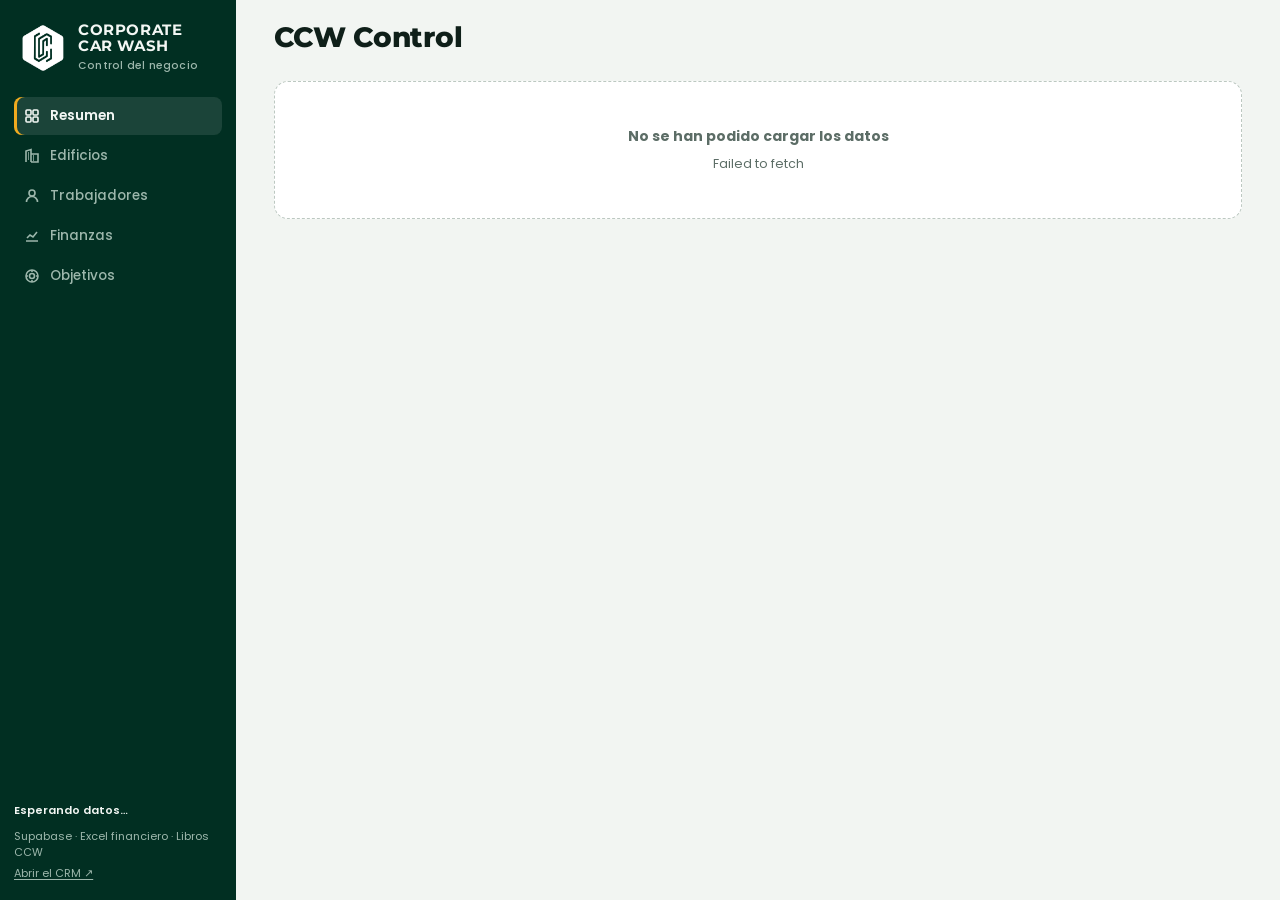
==== commit d65255c2: "CCW Control: panel Comercial (CRM), entrada con la sesión del CRM y enlaces cruzados Co-Authored-By:" ====
--- a/ccw-control/index.html
+++ b/ccw-control/index.html
@@ -293,7 +293,7 @@
       <button role="tab" data-tab="finanzas" aria-selected="false"><svg viewBox="0 0 16 16" fill="none" stroke="currentColor" stroke-width="1.6"><path d="M2 13h12M3 10l3-3 3 2 4-5"/></svg>Finanzas</button>
       <button role="tab" data-tab="objetivos" aria-selected="false"><svg viewBox="0 0 16 16" fill="none" stroke="currentColor" stroke-width="1.6"><circle cx="8" cy="8" r="6"/><circle cx="8" cy="8" r="2.5"/><path d="M8 2v2M8 12v2M2 8h2M12 8h2"/></svg>Objetivos</button>
     </nav>
-    <div class="railfoot"><div><b id="r-updated">Esperando datos…</b></div><div id="r-range"></div><div id="r-sync">Supabase · Excel financiero · Libros CCW</div><div id="r-salir" hidden><a href="#" class="rail-link">Cerrar sesión del panel</a></div><div id="r-full" hidden><a href="https://bvpzazuoatrzblogaqjj.supabase.co/functions/v1/ccw-control/" target="_blank" rel="noopener" class="rail-link">Abrir el panel completo (mapa real, datos en vivo)</a></div></div>
+    <div class="railfoot"><div><b id="r-updated">Esperando datos…</b></div><div id="r-range"></div><div id="r-sync">Supabase · Excel financiero · Libros CCW</div><div><a href="../ccw-crm/" class="rail-link">Abrir el CRM ↗</a></div><div id="r-salir" hidden><a href="#" class="rail-link">Cerrar sesión del panel</a></div><div id="r-full" hidden><a href="https://bvpzazuoatrzblogaqjj.supabase.co/functions/v1/ccw-control/" target="_blank" rel="noopener" class="rail-link">Abrir el panel completo (mapa real, datos en vivo)</a></div></div>
   </aside>
 
   <main class="work">
@@ -305,7 +305,7 @@
         <div class="chips" id="f-chips"><button data-q="1">Este mes</button><button data-q="3">3 meses</button><button data-q="6">6 meses</button><button data-q="12">12 meses</button><button data-q="all">Todo</button></div>
       </div>
     </div>
-    <div id="pin-gate" class="pin-gate" hidden><form class="pin-card" id="pin-form" autocomplete="off"><h1>CCW Control</h1><p class="sub">Panel del negocio de Corporate Car Wash</p><label for="pin-input">PIN del equipo</label><input id="pin-input" type="password" inputmode="numeric" autocomplete="current-password" required><p class="err" id="pin-err" hidden>PIN incorrecto.</p><button type="submit" class="btn" id="pin-btn">Entrar</button><p class="foot">Acceso reservado al equipo de CCW. Los datos se leen de Supabase en el momento de abrir.</p></form></div>
+    <div id="pin-gate" class="pin-gate" hidden><form class="pin-card" id="pin-form" autocomplete="off"><h1>CCW Control</h1><p class="sub">Panel del negocio de Corporate Car Wash</p><label for="pin-input">PIN del equipo</label><input id="pin-input" type="password" inputmode="numeric" autocomplete="current-password" required><p class="err" id="pin-err" hidden>PIN incorrecto.</p><button type="submit" class="btn" id="pin-btn">Entrar</button><p class="foot"><a href="../ccw-crm/">O entra con tu cuenta del CRM</a> y vuelve aquí.</p><p class="foot">Acceso reservado al equipo de CCW. Los datos se leen de Supabase en el momento de abrir.</p></form></div>
     <div id="empty" class="empty">
       <div class="dot"></div>
       <div><strong>Cargando el estado del negocio</strong></div>
@@ -465,8 +465,9 @@
       const lav = okE.length, cobrado = sum(okE, r => r[4]);
       const serie = months.map(m => ({ m, ok: okE.filter(r => r[0] === m).length, canc: cE.filter(r => r[0] === m).length }));
       const ult = rows.length ? rows.map(r => r[7]).sort().slice(-1)[0] : null;
-      const plazas = (e.plazas_hist && e.plazas_hist.length) ? plazasEn(e, S.hoy) : e.plazas;
-      return { ...e, plazas, lav, canc: cE.length, cancRate: rows.length ? cE.length / rows.length : null, cobrado, ticket: lav ? cobrado / lav : null, clientes: Object.keys(bc).length,
+      // plazas del contrato: en una pausa de servicio plazas_hist marca 0 (para la conversión), pero el edificio sigue teniendo sus plazas
+      const plazas = e.plazas, enPausa = e.tipo === "activo" && e.plazas_hist && e.plazas_hist.length > 0 && plazasEn(e, S.hoy) === 0;
+      return { ...e, plazas, enPausa, lav, canc: cE.length, cancRate: rows.length ? cE.length / rows.length : null, cobrado, ticket: lav ? cobrado / lav : null, clientes: Object.keys(bc).length,
         repiten: Object.values(bc).filter(n => n >= 2).length, regStock, pd, dias, conv: pd ? lav / pd * DAYS_MONTH : null, lavMes: dias ? lav / dias * DAYS_MONTH : null, serie, ultima: ult };
     });
     const act = edif.filter(e => e.tipo === "activo");
@@ -715,6 +716,31 @@
     ];
     return { st, titulo, razones, ratio };
   }
+  // CCW 23/11/2026: resumen del CRM comercial (mismo Supabase). Embudo, firmas y entradas.
+  function renderCRM() {
+    const K = S && S.crm; if (!K) return "";
+    const fd = (d) => d ? d.split("-").reverse().join("/") : "sin fecha";
+    const vivas = K.etapas.filter(e => !e.cerrada);
+    const maxN = Math.max(1, ...vivas.map(e => e.cuentas));
+    const tiles = [
+      { lbl: "Cuentas en marcha", val: num(K.abiertas), sub: num(K.cuentas) + " en el CRM · " + num(K.plazasAbiertas) + " plazas", cls: "amber" },
+      { lbl: "Valor estimado del pipeline", val: eur(K.valorAbierto), sub: "al mes, con " + num(K.tasaUso, 1) + " % de uso y " + eur(K.precioLavado) + " por lavado" },
+      { lbl: "Firmados", val: num(K.firmados.length), sub: K.proximasEntradas.length ? "próxima entrada: " + K.proximasEntradas[0].nombre + " " + fd(K.proximasEntradas[0].entrada) : "sin entradas pendientes", cls: "good" },
+      { lbl: "Follow-ups", val: num(K.followups.pendientes), sub: num(K.followups.vencidos) + " vencidos · " + num(K.followups.hoy) + " para hoy", cls: K.followups.vencidos ? "bad" : "good" },
+    ];
+    const barra = (e) => `<div style="display:grid;grid-template-columns:150px 1fr 120px;gap:10px;align-items:center;font-size:13px"><span>${esc(e.nombre)}</span><span style="background:var(--line);border-radius:6px;height:12px;overflow:hidden"><i style="display:block;height:100%;width:${Math.round(e.cuentas / maxN * 100)}%;background:var(--brand-2)"></i></span><span class="num">${num(e.cuentas)} · ${num(e.plazas)} plazas</span></div>`;
+    const fila = (x, fecha) => `<li>${esc(x.nombre)} · ${num(x.plazas)} plazas · ${esc(fecha)}</li>`;
+    return `
+      <div class="panel">
+        <div class="panel-head"><h3>Comercial (CRM)</h3><span class="src"><a href="../ccw-crm/" target="_blank" rel="noopener">Abrir el CRM</a> · datos del CRM en el momento de abrir</span></div>
+        <div class="kpis">${tiles.map(kpiCard).join("")}</div>
+        <div style="display:grid;gap:8px">${vivas.map(barra).join("")}</div>
+        ${K.proximasFirmas.length ? `<div><b>Pendientes de firma</b><ul class="avisos">${K.proximasFirmas.map(x => fila(x, "firma " + fd(x.firma))).join("")}</ul></div>` : ""}
+        ${K.proximasEntradas.length ? `<div><b>Próximas entradas</b><ul class="avisos">${K.proximasEntradas.map(x => fila(x, "entrada " + fd(x.entrada))).join("")}</ul></div>` : ""}
+        ${K.avisos.length ? `<div><b>Avisos</b><ul class="avisos">${K.avisos.map(a => `<li>${esc(a)}</li>`).join("")}</ul></div>` : ""}
+      </div>`;
+  }
+
   function renderResumen(C) {
     const sem = semaforo(C);
     const tiles = [
@@ -731,6 +757,7 @@
       <div class="hero"><div><div class="state"><i class="${sem.st}"></i>Semáforo · ${esc(mlabel(desde))} → ${esc(mlabel(hasta))}</div><h2>${esc(sem.titulo)}</h2><ul>${sem.razones.map(r => `<li>${esc(r)}</li>`).join("")}</ul></div>
         <div class="big"><b>${pct(sem.ratio, 0)}</b>de la demanda que necesita<br>un operario de 5h (${num(S.optimos.pm5_real)} lavados/mes)</div></div>
       <div class="kpis">${tiles.map(kpiCard).join("")}</div>
+      ${renderCRM()}
       <div class="panel">
         <div class="panel-head"><h3>Entradas y salidas de caja por mes</h3><span class="src">Excel financiero · lo que entra y sale del banco, netos de IVA</span></div>
         ${cashChart(C.fin, C.saldoIni, "caja")}
@@ -790,7 +817,7 @@
       <div class="dhead"><div>${gradeBadge(n ? n.n : null)}</div><div><h4>${esc(b.nombre)}</h4><div class="src">${esc(b.direccion)} · llaves: ${esc(b.recogida)}${b.empresa ? " · " + esc(b.empresa) : ""}</div><div style="margin-top:6px">${pill(b.tipo === "activo" ? "good" : "warn", b.tipo)} ${accionEdificio(b)}</div></div></div>
       <div class="gauges">${gauge(b.conv, 0.04, "conversión · obj. 4 %", b.conv == null ? "—" : nf1.format(b.conv * 100) + " %", bandCls(n ? n.conv : null))}${gauge(b.tipo === "activo" ? b.regStock / b.plazas : null, 0.30, "registrados · obj. 30 %", b.tipo === "activo" ? nf0.format(b.regStock / b.plazas * 100) + " %" : "—", bandCls(n ? n.reg : null))}${gauge(b.clientes ? b.repiten / b.clientes : null, 0.50, "repiten · obj. 50 %", b.clientes ? nf0.format(b.repiten / b.clientes * 100) + " %" : "—", bandCls(n ? n.rep : null))}${gauge(b.cancRate != null ? 1 - Math.min(1, b.cancRate / 0.2) : null, 1, "cancelación · obj. 0 %", b.cancRate != null ? nf0.format(b.cancRate * 100) + " %" : "—", bandCls(n ? n.canc : null))}</div>
       ${funnel(b)}
-      ${kv({ "Lavados en el periodo · al mes": `${num(b.lav)} · ${b.lavMes != null ? num(b.lavMes, 1) : "—"}`, "Ticket medio · cobrado": `${b.ticket != null ? eur(b.ticket, 2) : "—"} · ${b.cobrado ? eur(b.cobrado) : "—"}`, "Cancelaciones": b.cancRate != null ? `${num(b.canc)} (${pct(b.cancRate)})` : "—", "Días con plazas en el periodo": num(b.dias), "Plazas hoy · desde": `${num(b.plazas)}${b.plazas_hist && b.plazas_hist.length ? " · " + dmy(b.plazas_hist[0][0]) : ""}`, "Última reserva": b.ultima ? dmy(b.ultima) : "—", "Lo que llena a un operario de 5h al 4 %": num(S.optimos.pm5_real / 0.04) + " plazas" })}
+      ${kv({ "Lavados en el periodo · al mes": `${num(b.lav)} · ${b.lavMes != null ? num(b.lavMes, 1) : "—"}`, "Ticket medio · cobrado": `${b.ticket != null ? eur(b.ticket, 2) : "—"} · ${b.cobrado ? eur(b.cobrado) : "—"}`, "Cancelaciones": b.cancRate != null ? `${num(b.canc)} (${pct(b.cancRate)})` : "—", "Días con plazas en el periodo": num(b.dias), "Plazas · desde": `${num(b.plazas)}${b.plazas_hist && b.plazas_hist.length ? " · " + dmy(b.plazas_hist[0][0]) : ""}${b.enPausa ? " · hoy sin servicio" : ""}`, "Última reserva": b.ultima ? dmy(b.ultima) : "—", "Lo que llena a un operario de 5h al 4 %": num(S.optimos.pm5_real / 0.04) + " plazas" })}
       <div><div class="eyebrow" style="margin-bottom:6px">Lavados por mes</div>${b.serie && b.serie.length ? miniBars(b.serie, "ok") : '<div class="note">—</div>'}</div>
       <div><div class="eyebrow" style="margin-bottom:6px">Cómo se forma la nota</div>${n ? notaBars([["Conversión", n.conv, NOTA_W.conv], ["Registrados sobre plazas", n.reg, NOTA_W.reg], ["Clientes que repiten", n.rep, NOTA_W.rep], ["Cancelaciones", n.canc, NOTA_W.canc]]) : '<div class="note">Sin nota: no hay lavados en el periodo.</div>'}</div>
     </div>`;
@@ -1002,7 +1029,7 @@
     });
     const pl = `
       <div class="panel" style="padding:4px 0 10px;overflow:hidden"><div class="tablewrap sheet" style="border:0;border-radius:0"><table>${head}<tbody>${body}</tbody></table></div></div>
-      <div class="note">${modeFin === "caja" ? "Caja: cada gasto en el mes en que se paga, fiel al flujo de caja de tu Excel." : esc(S.amortizacion.nota)} Material de lavado = productos + lo pagado a El Colibrí por lavar. Trabajadores = quien va a los lavados (hoy, los pagos a Zancus como autónomo; desde noviembre, su nómina y Seguridad Social). Sueldos = equipo interno. Las facturas pendientes de El Colibrí (${eur(S.notas_finanzas.colibri_pendiente)}) no entran. El punto marca el mes en curso.</div>`;
+      <div class="note">${modeFin === "caja" ? "Caja: cada gasto en el mes en que se paga, fiel al flujo de caja de tu Excel." : esc(S.amortizacion.nota)} Material de lavado = productos + lo pagado a El Colibrí por lavar. Trabajadores = quien va a los lavados (antes, los pagos a Zancus como autónomo; desde el 16 de noviembre de 2026, la nómina y Seguridad Social de Nataly). Sueldos = equipo interno. Las facturas pendientes de El Colibrí (${eur(S.notas_finanzas.colibri_pendiente)}) no entran. El punto marca el mes en curso.</div>`;
     const last3 = S.meses.filter(r => r.m <= hasta && r.m !== S.hoy.slice(0, 7)).slice(-3);
     const resMedio3 = last3.length ? sum(last3, r => r.entradas_neto - gastoMes(r.m, modeFin)) / last3.length : null;
     const inv = sum(S.meses.filter(r => r.m <= hasta), r => catsOf(r.m, "caja").marketing + catsOf(r.m, "caja").web);
@@ -1205,8 +1232,18 @@
       const gate = $("#pin-gate"), form = $("#pin-form"), inp = $("#pin-input"), err = $("#pin-err"), btn = $("#pin-btn");
       const getPin = () => { try { return localStorage.getItem("ccw.pin") || ""; } catch (e) { return ""; } };
       const setPin = (v) => { try { if (v) localStorage.setItem("ccw.pin", v); else localStorage.removeItem("ccw.pin"); } catch (e) {} };
+      // CCW 23/11/2026: el CRM (../ccw-crm/) guarda su sesión de Supabase en este mismo navegador.
+      const SB_KEY = "sb-bvpzazuoatrzblogaqjj-auth-token";
+      const tokenCRM = () => {
+        let ses = null; try { ses = JSON.parse(localStorage.getItem(SB_KEY) || "null"); } catch (e) { ses = null; }
+        if (!ses || !ses.access_token) return "";
+        // Solo se usa si sigue vigente: renovarla aquí podría cerrar la sesión abierta en el CRM.
+        // Si ha caducado, basta con abrir el CRM (la renueva solo) o entrar con el PIN.
+        return ses.expires_at && ses.expires_at * 1000 > Date.now() + 30000 ? ses.access_token : "";
+      };
       const cargar = async (pin) => {
-        const r = await fetch(REMOTE_API + "/estado", { headers: { "X-CCW-PIN": pin }, cache: "no-store" });
+        const h = { "X-CCW-PIN": pin }; const t = tokenCRM(); if (t) h["Authorization"] = "Bearer " + t;
+        const r = await fetch(REMOTE_API + "/estado", { headers: h, cache: "no-store" });
         if (r.status === 401) return false;
         if (!r.ok) throw new Error("HTTP " + r.status);
         load(await r.json()); return true;
@@ -1220,7 +1257,7 @@
       };
       $("#r-salir").querySelector("a").onclick = (ev) => { ev.preventDefault(); setPin(""); location.reload(); };
       const pin = getPin();
-      try { if (!pin || !(await cargar(pin))) { setPin(""); pedir(false); } }
+      try { if (!(await cargar(pin))) { setPin(""); pedir(false); } }
       catch (e) { fail("No se han podido cargar los datos", e.message || String(e)); }
       return;
     }
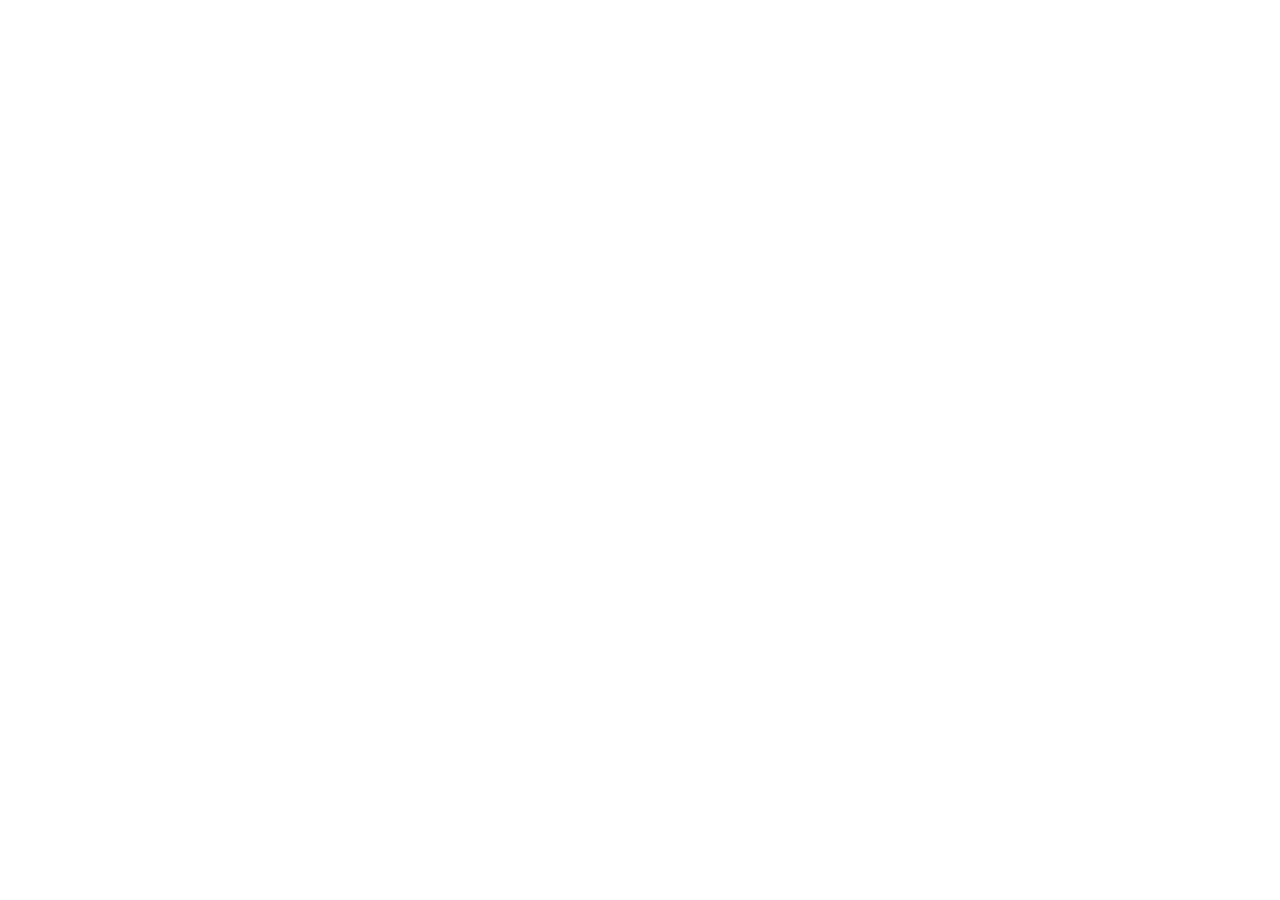
==== commit bdf9247a: "Un solo acceso: CCW Control entra por el CRM y el CRM tiene la sección Negocio Co-Authored-By: Claud" ====
--- a/ccw-control/index.html
+++ b/ccw-control/index.html
@@ -293,7 +293,7 @@
       <button role="tab" data-tab="finanzas" aria-selected="false"><svg viewBox="0 0 16 16" fill="none" stroke="currentColor" stroke-width="1.6"><path d="M2 13h12M3 10l3-3 3 2 4-5"/></svg>Finanzas</button>
       <button role="tab" data-tab="objetivos" aria-selected="false"><svg viewBox="0 0 16 16" fill="none" stroke="currentColor" stroke-width="1.6"><circle cx="8" cy="8" r="6"/><circle cx="8" cy="8" r="2.5"/><path d="M8 2v2M8 12v2M2 8h2M12 8h2"/></svg>Objetivos</button>
     </nav>
-    <div class="railfoot"><div><b id="r-updated">Esperando datos…</b></div><div id="r-range"></div><div id="r-sync">Supabase · Excel financiero · Libros CCW</div><div><a href="../ccw-crm/" class="rail-link">Abrir el CRM ↗</a></div><div id="r-salir" hidden><a href="#" class="rail-link">Cerrar sesión del panel</a></div><div id="r-full" hidden><a href="https://bvpzazuoatrzblogaqjj.supabase.co/functions/v1/ccw-control/" target="_blank" rel="noopener" class="rail-link">Abrir el panel completo (mapa real, datos en vivo)</a></div></div>
+    <div class="railfoot"><div><b id="r-updated">Esperando datos…</b></div><div id="r-range"></div><div id="r-sync">Supabase · Excel financiero · Libros CCW</div><div><a href="../ccw-crm/" class="rail-link">Ir al CRM</a></div><div id="r-salir" hidden><a href="#" class="rail-link">Cerrar sesión del panel</a></div><div id="r-full" hidden><a href="https://bvpzazuoatrzblogaqjj.supabase.co/functions/v1/ccw-control/" target="_blank" rel="noopener" class="rail-link">Abrir el panel completo (mapa real, datos en vivo)</a></div></div>
   </aside>
 
   <main class="work">
@@ -305,7 +305,7 @@
         <div class="chips" id="f-chips"><button data-q="1">Este mes</button><button data-q="3">3 meses</button><button data-q="6">6 meses</button><button data-q="12">12 meses</button><button data-q="all">Todo</button></div>
       </div>
     </div>
-    <div id="pin-gate" class="pin-gate" hidden><form class="pin-card" id="pin-form" autocomplete="off"><h1>CCW Control</h1><p class="sub">Panel del negocio de Corporate Car Wash</p><label for="pin-input">PIN del equipo</label><input id="pin-input" type="password" inputmode="numeric" autocomplete="current-password" required><p class="err" id="pin-err" hidden>PIN incorrecto.</p><button type="submit" class="btn" id="pin-btn">Entrar</button><p class="foot"><a href="../ccw-crm/">O entra con tu cuenta del CRM</a> y vuelve aquí.</p><p class="foot">Acceso reservado al equipo de CCW. Los datos se leen de Supabase en el momento de abrir.</p></form></div>
+    <div id="pin-gate" class="pin-gate" hidden><form class="pin-card" id="pin-form" autocomplete="off"><h1>CCW Control</h1><p class="sub">Panel del negocio de Corporate Car Wash</p><label for="pin-input">PIN del equipo</label><input id="pin-input" type="password" inputmode="numeric" autocomplete="current-password" required><p class="err" id="pin-err" hidden>PIN incorrecto.</p><button type="submit" class="btn" id="pin-btn">Entrar</button><p class="foot"><a href="../ccw-crm/?volver=control">O entra con tu cuenta del CRM</a></p><p class="foot">Acceso reservado al equipo de CCW. Los datos se leen de Supabase en el momento de abrir.</p></form></div>
     <div id="empty" class="empty">
       <div class="dot"></div>
       <div><strong>Cargando el estado del negocio</strong></div>
@@ -1257,7 +1257,17 @@
       };
       $("#r-salir").querySelector("a").onclick = (ev) => { ev.preventDefault(); setPin(""); location.reload(); };
       const pin = getPin();
-      try { if (!(await cargar(pin))) { setPin(""); pedir(false); } }
+      // CCW 23/11/2026: un único acceso. Sin PIN guardado ni sesión vigente, se entra por el CRM
+      // (../ccw-crm/?volver=control), que pide el correo o renueva la sesión y vuelve aquí solo.
+      // Si se acaba de volver del CRM y aun así no hay acceso, se enseña el PIN (sin bucles).
+      const irAlCRM = () => {
+        let reciente = false; try { reciente = Date.now() - Number(sessionStorage.getItem("ccw.vuelta") || 0) < 60000; } catch (e) {}
+        if (reciente) return false;
+        try { sessionStorage.setItem("ccw.vuelta", String(Date.now())); } catch (e) {}
+        location.replace("../ccw-crm/?volver=control"); return true;
+      };
+      if (!pin && !tokenCRM() && irAlCRM()) return;
+      try { if (!(await cargar(pin))) { setPin(""); if (!irAlCRM()) pedir(false); } }
       catch (e) { fail("No se han podido cargar los datos", e.message || String(e)); }
       return;
     }
